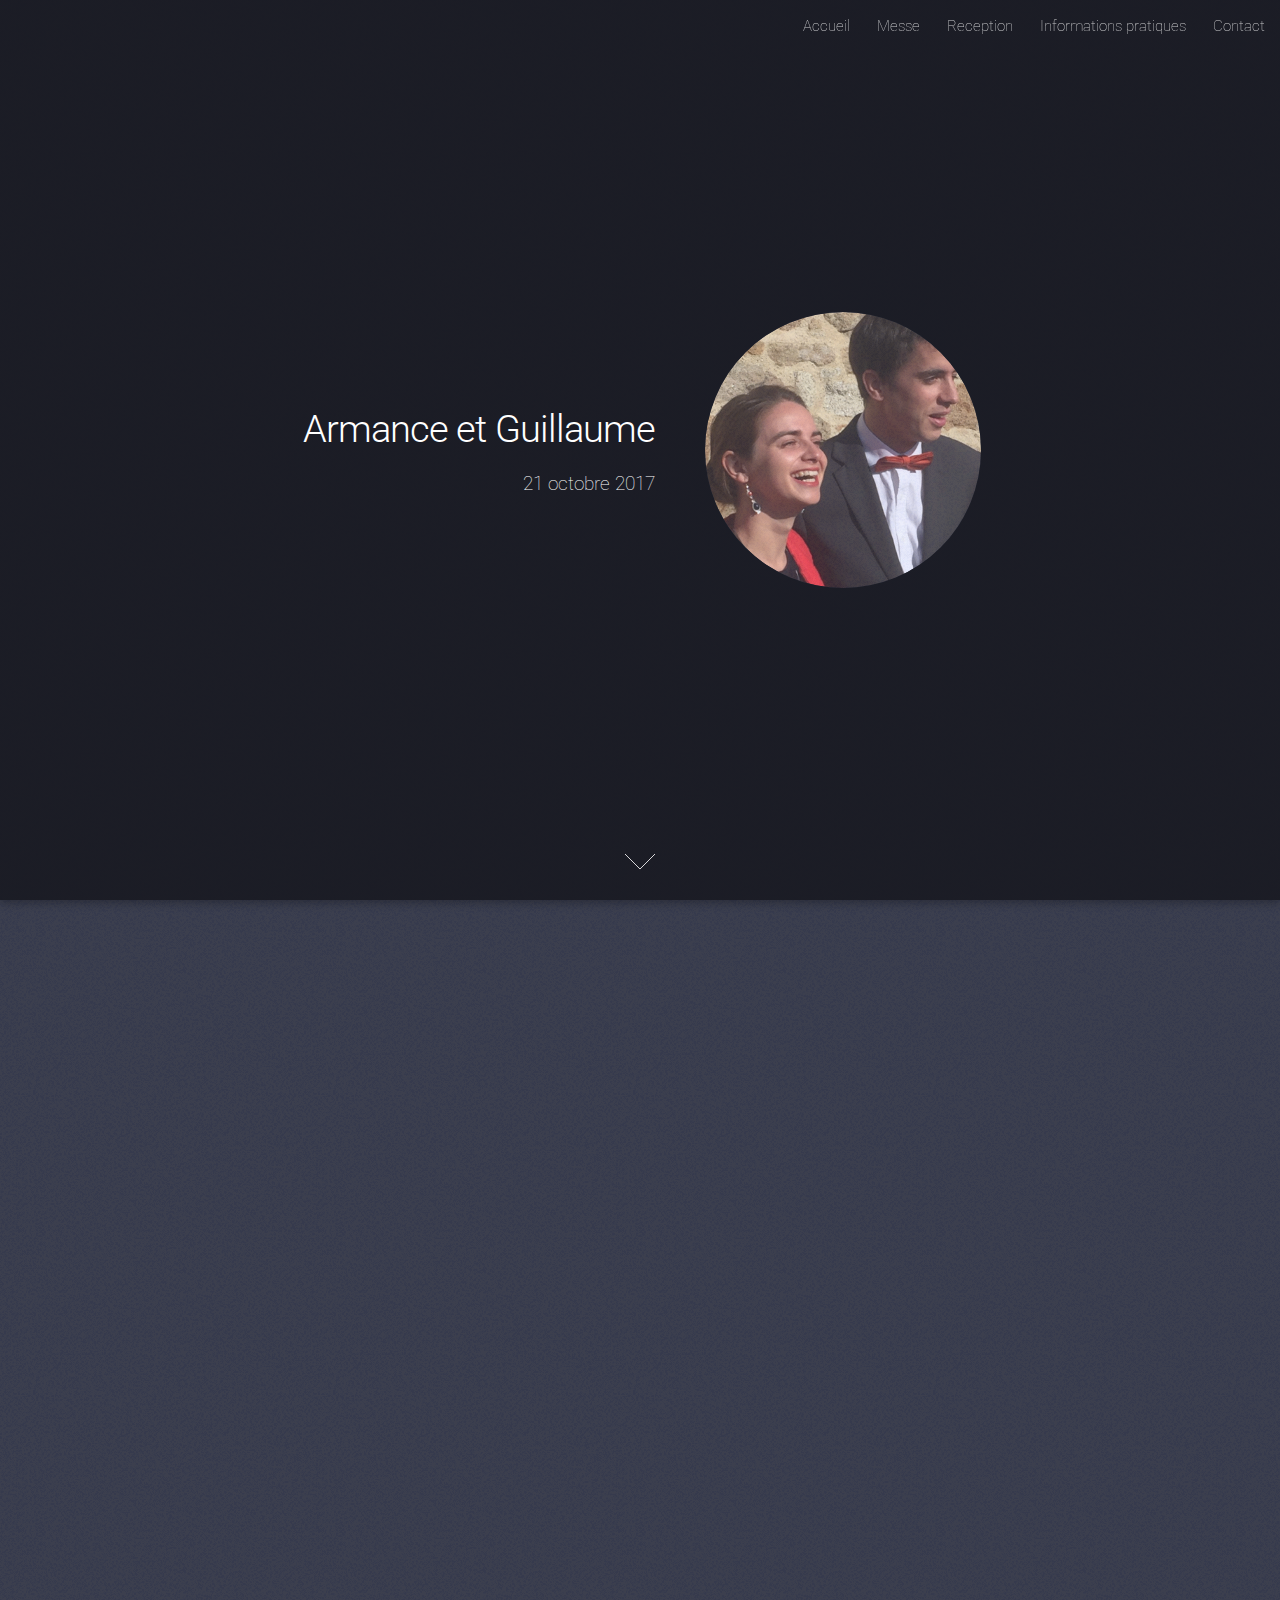
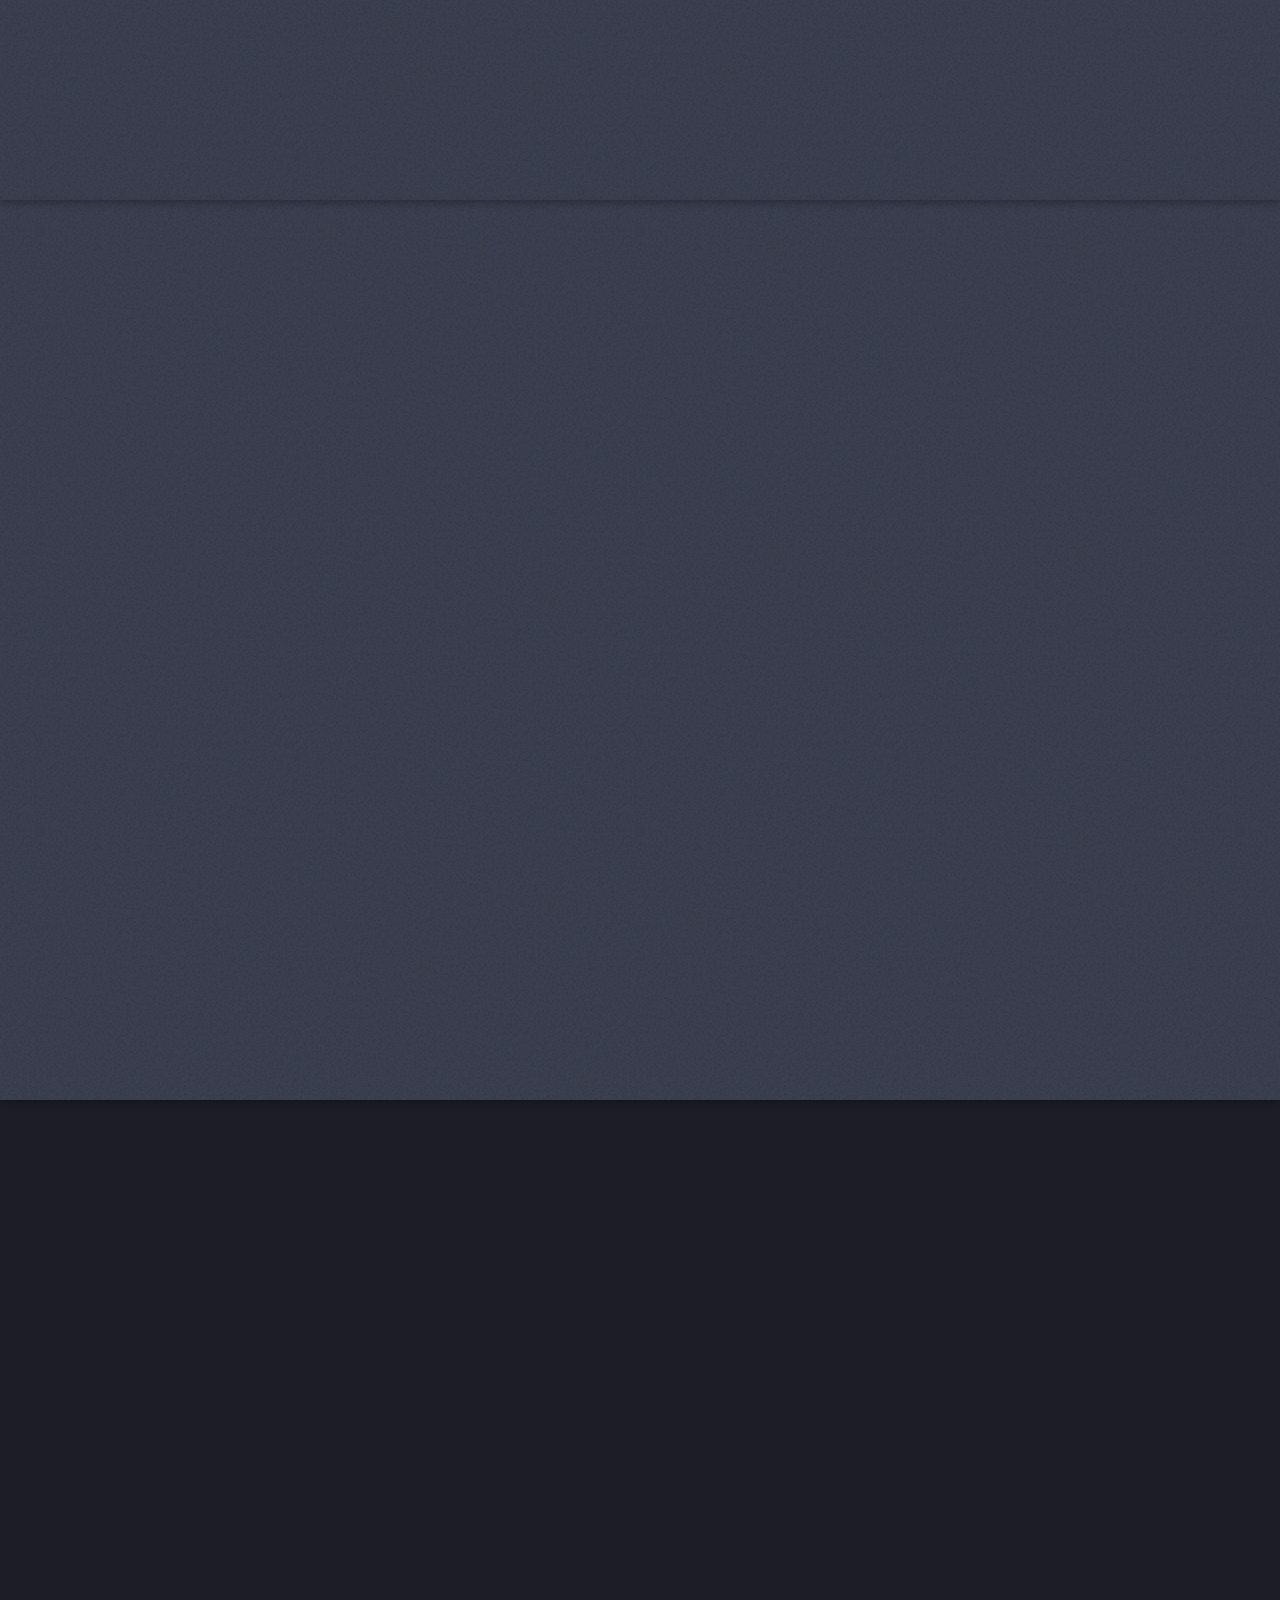
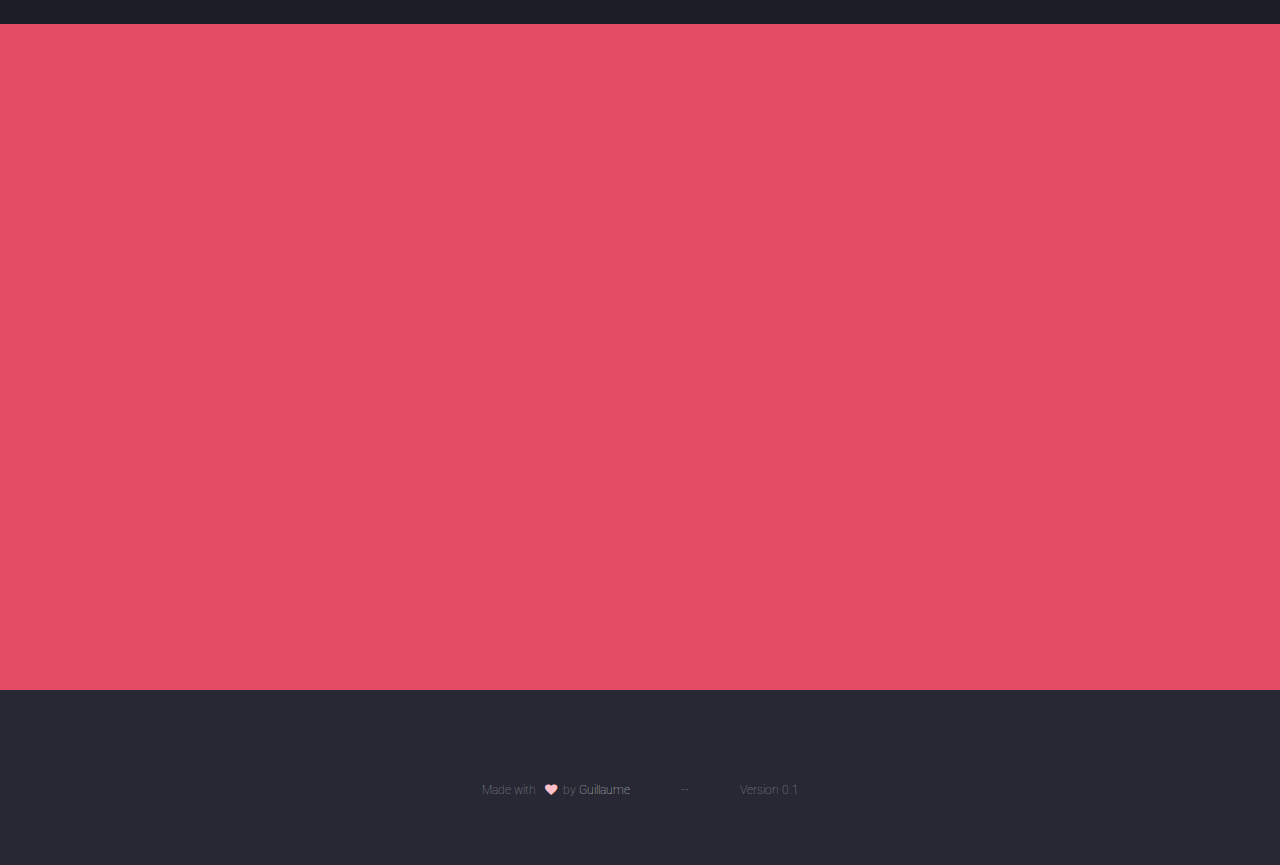
==== index.html @ 0164a717 "first real commit" ====
<!DOCTYPE HTML>
<html>
	<head>
		<title>Mariage Armance et Guillaume</title>
		<meta charset="utf-8" />
		<meta name="viewport" content=
		"width=device-width, initial-scale=1" />
		<!--[if lte IE 8]><script src="assets/js/ie/html5shiv.js"></script><![endif]-->
		<link rel="stylesheet" href="assets/css/main.css" />
		<!--[if lte IE 9]><link rel="stylesheet" href="assets/css/ie9.css" /><![endif]-->
		<!--[if lte IE 8]><link rel="stylesheet" href="assets/css/ie8.css" /><![endif]-->
	</head>
	<body class="landing">
		<div id="page-wrapper">

			<!-- Header -->
				<header id="header">
					<nav id="nav">
						<ul>
							<li><a href="#banner" class="scrolly">Accueil</a></li>
							<li><a href="#messe" class="scrolly">Messe</a></li>
							<li><a href="#reception" class="scrolly">Reception</a></li>
							<li><a href="#practice" class="scrolly">Informations pratiques</a></li>
							<li><a href="#contact" class="scrolly">Contact</a></li>
						</ul>
					</nav>
				</header>

				<section id="banner">
					<div class="content">
						<header>
							<h2>Armance et Guillaume</h2>
							<p>21 octobre 2017</p>
						</header>
						<span class="image"><img src="images/couple.jpg" alt="" /></span>
					</div>
					<a href="#messe" class="goto-next scrolly">Next</a>
				</section>

				<section id="messe" class="spotlight style1 bottom">
					<span class="image fit main"><img src="images/beaugency.jpg" alt="" /></span>
					<div class="content">
						<div class="container">
							<div class="row">
								<div class="3u 12u$(medium)">
									<header>
										<h2>la Messe</h2>
										<p>15h00</p>
										<p>abbatiale Notre Dame de Beaugency</p>
									</header>
								</div>
								<div class="5u 12u$(medium)">
									<iframe style="width: 100%;height: 350px;border: 1px solid black" src="https://www.google.com/maps/embed?pb=!1m18!1m12!1m3!1d2681.191637536767!2d1.63351788912608!3d47.77773193398422!2m3!1f0!2f0!3f0!3m2!1i1024!2i768!4f13.1!3m3!1m2!1s0x0%3A0xea9a9c4903ec8c55!2s%C3%89glise+Notre-Dame+de+Beaugency!5e0!3m2!1sfr!2sfr!4v1499284003923" frameborder="0" allowfullscreen></iframe>
								</div>
								<div class="4u$ 12u$(medium)">
									<p>Bla Bla Chorale</p>
									<p>Nous allons chanter...</p>
									<p>N'hésitez pas à vous signaler ici (mail ? fomulaire en bas ?)</p>
								</div>
							</div>
						</div>
					</div>
					<a href="#two" class="goto-next scrolly">Next</a>
				</section>

				<section id="reception" class="spotlight style2 right">
					<span class="image fit main"><img src="images/chaffin3.jpg" alt="" /></span>
					<div class="content">
						<header>
							<h2>Reception</h2>
							<p>17h30</p>
						</header>
						<p>La reception aura lieu au moulin de Chaffin.</p>
						<iframe style="width: 100%;height: 350px;border: 1px solid black" width="425" height="350" frameborder="0" scrolling="no" marginheight="0" marginwidth="0" src="http://www.openstreetmap.org/export/embed.html?bbox=1.640540957450867%2C47.73821220979016%2C1.649499535560608%2C47.74201095138736&amp;layer=mapnik"></iframe>
						<p style="font-style: italic;">Plans d'eau non protégés</p>
						<!-- <ul class="actions">
							<li><a href="#" class="button">Learn More</a></li>
						</ul> -->
					</div>
					<a href="#three" class="goto-next scrolly">Next</a>
				</section>

				<section id="practice" class="wrapper style1 special fade-up">
					<div class="container">
						<header class="major">
							<h2>Informations Pratique</h2>
						</header>
						<div class="box alt">
							<div class="row uniform">
								<section class="4u 6u(medium) 12u$(xsmall)">
									<span class="icon alt major fa-gift"></span>
									<h3>Liste</h3>
									<a style="box-shadow: none" href="http://www.millemercismariage.com/armanceetguillaume/mariage-de-armance-guinamard-et-guillaume-soulie.html" class="button">
										Faites nous plein de cadeaux
									</a>
								</section>
								<section class="4u 6u$(medium) 12u$(xsmall)">
									<span class="icon alt major fa-car"></span>
									<h3>Covoiturage</h3>
									<a style="box-shadow: none" href="https://www.blablacar.fr/trajets/paris/beaugency/#?fn=paris&fc=48.856614%7C2.352222&fcc=FR&fp=0&tn=beaugency&tc=47.778071%7C1.633523&tcc=FR&tp=0&db=21%2F10%2F2017&sort=trip_date&order=asc&limit=10&page=1" class="button">
										Bla Bla Car
									</a>
								</section>
								<section class="4u$ 6u(medium) 12u$(xsmall)">
									<span class="icon alt major fa-train"></span>
									<h3 href>Trains</h3>
									<p>gare SNCF : <a href="https://www.voyages-sncf.com/" class="button" style="box-shadow: none">Beaugency</a></p>
								</section>
							</div>
						</div>
					</div>
				</section>

				<section id="contact" class="wrapper style2 special fade">
					<div class="container">
						<header>
							<h2>Contact</h2>
							<p>Questions, hésitations, ... n'hésitez pas !</p>
						</header>
						<form class="container 50%" action="https://formspree.io/guillaume.soulie@gmail.com"  method="POST">
							<div class="row uniform 50%">
								<div class="8u 12u$(xsmall)">
									<input type="text" id="name" placeholder="Nom" name="name">
								</div>
							</div>
							<div class="row uniform 50%">
								<div class="12u 12u$(xsmall)">
									<input type="email" id="email" placeholder="Email" name="email">
								</div>
							</div>
							<div class="row uniform 50%">
								<div class="12u 12u$(xsmall)">
									<textarea id="message" rows="7" placeholder="Message" name="message"></textarea>
								</div>
							</div>
							<div class="row uniform 50%">
								<div class="8u 4u$(xsmall)"></div>
								<div class="4u 6u$(xsmall)">
									<input type="submit" id="btn-submit" class="fit special" value="Envoyer">
								</div>
							</div>
							<input type="hidden" name="_next" value="http://g-dj.fr/thanks.html" />
						</form>
					</div>
				</section>

			<!-- Footer -->
				<footer id="footer">
					<ul class="copyright">
						<span class="message">Made  with &nbsp;</span>
						<i class="fa fa-heart" style="color:pink"></i>
						<span class="message"> &nbsp;by <font style="color:lightgray">Guillaume</font></span>
						<span>
							&nbsp;&nbsp;&nbsp;&nbsp;&nbsp;&nbsp;&nbsp;&nbsp;&nbsp;&nbsp;&nbsp;&nbsp;&nbsp;&nbsp;&nbsp;
							--
							&nbsp;&nbsp;&nbsp;&nbsp;&nbsp;&nbsp;&nbsp;&nbsp;&nbsp;&nbsp;&nbsp;&nbsp;&nbsp;&nbsp;&nbsp;
						</span>
						<span>Version 0.1</span>
					</ul>
				</footer>

		</div>

		<!-- Scripts -->
			<script src="assets/js/jquery.min.js"></script>
			<script src="assets/js/jquery.scrolly.min.js"></script>
			<script src="assets/js/jquery.dropotron.min.js"></script>
			<script src="assets/js/jquery.scrollex.min.js"></script>
			<script src="assets/js/skel.min.js"></script>
			<script src="assets/js/util.js"></script>
			<!--[if lte IE 8]><script src="assets/js/ie/respond.min.js"></script><![endif]-->
			<script src="assets/js/main.js"></script>
			<script>
				var header = $('#header');
				$(window).on('scroll', function () {

					var scrollTop = $(this).scrollTop(),
					height = $( window ).height();
					calc = 1 - (height - scrollTop) / height;
					if (calc > '1') {
						calc = 1;
					} else if ( calc < '0' ) {
						calc = 0;
					}
					calc = parseInt(100 * calc * 0.8) / 100;
					color = 'rgba(0,0,0,' + calc + ')';
					header.css({ 'background-color': color });

				});
			</script>

	</body>
</html>
---- assets/css/main.css ----
@import url("font-awesome.min.css");
@import url("https://fonts.googleapis.com/css?family=Roboto:100,300,100italic,300italic");
/*
	Landed by HTML5 UP
	html5up.net | @ajlkn
	Free for personal and commercial use under the CCA 3.0 license (html5up.net/license)
*/
/* Reset */
html, body, div, span, applet, object, iframe, h1, h2, h3, h4, h5, h6, p, blockquote, pre, a, abbr, acronym, address, big, cite, code, del, dfn, em, img, ins, kbd, q, s, samp, small, strike, strong, sub, sup, tt, var, b, u, i, center, dl, dt, dd, ol, ul, li, fieldset, form, label, legend, table, caption, tbody, tfoot, thead, tr, th, td, article, aside, canvas, details, embed, figure, figcaption, footer, header, hgroup, menu, nav, output, ruby, section, summary, time, mark, audio, video {
  margin: 0;
  padding: 0;
  border: 0;
  font-size: 100%;
  font: inherit;
  vertical-align: baseline; }

article, aside, details, figcaption, figure, footer, header, hgroup, menu, nav, section {
  display: block; }

body {
  line-height: 1; }

ol, ul {
  list-style: none; }

blockquote, q {
  quotes: none; }

blockquote:before, blockquote:after, q:before, q:after {
  content: '';
  content: none; }

table {
  border-collapse: collapse;
  border-spacing: 0; }

body {
  -webkit-text-size-adjust: none; }

/* Box Model */
*, *:before, *:after {
  -moz-box-sizing: border-box;
  -webkit-box-sizing: border-box;
  box-sizing: border-box; }

/* Containers */
.container {
  margin-left: auto;
  margin-right: auto; }

.container.\31 25\25		{
  width: 100%;
  max-width: 87.5em;
  min-width: 70em; }

.container.\37 5\25			{
  width: 52.5em; }

.container.\35 0\25			{
  width: 35em; }

.container.\32 5\25			{
  width: 17.5em; }

.container {
  width: 70em; }

@media screen and (max-width: 1680px) {
  .container.\31 25\25		{
    width: 100%;
    max-width: 87.5em;
    min-width: 70em; }
  .container.\37 5\25			{
    width: 52.5em; }
  .container.\35 0\25			{
    width: 35em; }
  .container.\32 5\25			{
    width: 17.5em; }
  .container {
    width: 70em; } }

@media screen and (max-width: 1280px) {
  .container.\31 25\25		{
    width: 100%;
    max-width: 112.5%;
    min-width: 90%; }
  .container.\37 5\25			{
    width: 67.5%; }
  .container.\35 0\25			{
    width: 45%; }
  .container.\32 5\25			{
    width: 22.5%; }
  .container {
    width: 90%; } }

@media screen and (max-width: 980px) {
  .container.\31 25\25		{
    width: 100%;
    max-width: 125%;
    min-width: 100%; }
  .container.\37 5\25			{
    width: 75%; }
  .container.\35 0\25			{
    width: 50%; }
  .container.\32 5\25			{
    width: 25%; }
  .container {
    width: 100% !important; } }

@media screen and (max-width: 736px) {
  .container.\31 25\25		{
    width: 100%;
    max-width: 125%;
    min-width: 100%; }
  .container.\37 5\25			{
    width: 75%; }
  .container.\35 0\25			{
    width: 50%; }
  .container.\32 5\25			{
    width: 25%; }
  .container {
    width: 100% !important; } }

@media screen and (max-width: 480px) {
  .container.\31 25\25		{
    width: 100%;
    max-width: 125%;
    min-width: 100%; }
  .container.\37 5\25			{
    width: 75%; }
  .container.\35 0\25			{
    width: 50%; }
  .container.\32 5\25			{
    width: 25%; }
  .container {
    width: 100% !important; } }

/* Grid */
.row {
  border-bottom: solid 1px transparent;
  -moz-box-sizing: border-box;
  -webkit-box-sizing: border-box;
  box-sizing: border-box; }

.row > * {
  float: left;
  -moz-box-sizing: border-box;
  -webkit-box-sizing: border-box;
  box-sizing: border-box; }

.row:after, .row:before {
  content: '';
  display: block;
  clear: both;
  height: 0; }

.row.uniform > * > :first-child {
  margin-top: 0; }

.row.uniform > * > :last-child {
  margin-bottom: 0; }

.row.\30 \25 > * {
  padding: 0 0 0 0em; }

.row.\30 \25 {
  margin: 0 0 -1px 0em; }

.row.uniform.\30 \25 > * {
  padding: 0em 0 0 0em; }

.row.uniform.\30 \25 {
  margin: 0em 0 -1px 0em; }

.row > * {
  padding: 0 0 0 2.5em; }

.row {
  margin: 0 0 -1px -2.5em; }

.row.uniform > * {
  padding: 2.5em 0 0 2.5em; }

.row.uniform {
  margin: -2.5em 0 -1px -2.5em; }

.row.\32 00\25 > * {
  padding: 0 0 0 5em; }

.row.\32 00\25 {
  margin: 0 0 -1px -5em; }

.row.uniform.\32 00\25 > * {
  padding: 5em 0 0 5em; }

.row.uniform.\32 00\25 {
  margin: -5em 0 -1px -5em; }

.row.\31 50\25 > * {
  padding: 0 0 0 3.75em; }

.row.\31 50\25 {
  margin: 0 0 -1px -3.75em; }

.row.uniform.\31 50\25 > * {
  padding: 3.75em 0 0 3.75em; }

.row.uniform.\31 50\25 {
  margin: -3.75em 0 -1px -3.75em; }

.row.\35 0\25 > * {
  padding: 0 0 0 1.25em; }

.row.\35 0\25 {
  margin: 0 0 -1px -1.25em; }

.row.uniform.\35 0\25 > * {
  padding: 1.25em 0 0 1.25em; }

.row.uniform.\35 0\25 {
  margin: -1.25em 0 -1px -1.25em; }

.row.\32 5\25 > * {
  padding: 0 0 0 0.625em; }

.row.\32 5\25 {
  margin: 0 0 -1px -0.625em; }

.row.uniform.\32 5\25 > * {
  padding: 0.625em 0 0 0.625em; }

.row.uniform.\32 5\25 {
  margin: -0.625em 0 -1px -0.625em; }

.\31 2u, .\31 2u\24 {
  width: 100%;
  clear: none;
  margin-left: 0; }

.\31 1u, .\31 1u\24 {
  width: 91.6666666667%;
  clear: none;
  margin-left: 0; }

.\31 0u, .\31 0u\24 {
  width: 83.3333333333%;
  clear: none;
  margin-left: 0; }

.\39 u, .\39 u\24 {
  width: 75%;
  clear: none;
  margin-left: 0; }

.\38 u, .\38 u\24 {
  width: 66.6666666667%;
  clear: none;
  margin-left: 0; }

.\37 u, .\37 u\24 {
  width: 58.3333333333%;
  clear: none;
  margin-left: 0; }

.\36 u, .\36 u\24 {
  width: 50%;
  clear: none;
  margin-left: 0; }

.\35 u, .\35 u\24 {
  width: 41.6666666667%;
  clear: none;
  margin-left: 0; }

.\34 u, .\34 u\24 {
  width: 33.3333333333%;
  clear: none;
  margin-left: 0; }

.\33 u, .\33 u\24 {
  width: 25%;
  clear: none;
  margin-left: 0; }

.\32 u, .\32 u\24 {
  width: 16.6666666667%;
  clear: none;
  margin-left: 0; }

.\31 u, .\31 u\24 {
  width: 8.3333333333%;
  clear: none;
  margin-left: 0; }

.\31 2u\24 + *,
.\31 1u\24 + *,
.\31 0u\24 + *,
.\39 u\24 + *,
.\38 u\24 + *,
.\37 u\24 + *,
.\36 u\24 + *,
.\35 u\24 + *,
.\34 u\24 + *,
.\33 u\24 + *,
.\32 u\24 + *,
.\31 u\24 + * {
  clear: left; }

.\-11u {
  margin-left: 91.6666666667%; }

.\-10u {
  margin-left: 83.3333333333%; }

.\-9u {
  margin-left: 75%; }

.\-8u {
  margin-left: 66.6666666667%; }

.\-7u {
  margin-left: 58.3333333333%; }

.\-6u {
  margin-left: 50%; }

.\-5u {
  margin-left: 41.6666666667%; }

.\-4u {
  margin-left: 33.3333333333%; }

.\-3u {
  margin-left: 25%; }

.\-2u {
  margin-left: 16.6666666667%; }

.\-1u {
  margin-left: 8.3333333333%; }

@media screen and (max-width: 1680px) {
  .row > * {
    padding: 0 0 0 2.5em; }
  .row {
    margin: 0 0 -1px -2.5em; }
  .row.uniform > * {
    padding: 2.5em 0 0 2.5em; }
  .row.uniform {
    margin: -2.5em 0 -1px -2.5em; }
  .row.\32 00\25 > * {
    padding: 0 0 0 5em; }
  .row.\32 00\25 {
    margin: 0 0 -1px -5em; }
  .row.uniform.\32 00\25 > * {
    padding: 5em 0 0 5em; }
  .row.uniform.\32 00\25 {
    margin: -5em 0 -1px -5em; }
  .row.\31 50\25 > * {
    padding: 0 0 0 3.75em; }
  .row.\31 50\25 {
    margin: 0 0 -1px -3.75em; }
  .row.uniform.\31 50\25 > * {
    padding: 3.75em 0 0 3.75em; }
  .row.uniform.\31 50\25 {
    margin: -3.75em 0 -1px -3.75em; }
  .row.\35 0\25 > * {
    padding: 0 0 0 1.25em; }
  .row.\35 0\25 {
    margin: 0 0 -1px -1.25em; }
  .row.uniform.\35 0\25 > * {
    padding: 1.25em 0 0 1.25em; }
  .row.uniform.\35 0\25 {
    margin: -1.25em 0 -1px -1.25em; }
  .row.\32 5\25 > * {
    padding: 0 0 0 0.625em; }
  .row.\32 5\25 {
    margin: 0 0 -1px -0.625em; }
  .row.uniform.\32 5\25 > * {
    padding: 0.625em 0 0 0.625em; }
  .row.uniform.\32 5\25 {
    margin: -0.625em 0 -1px -0.625em; }
  .\31 2u\28xlarge\29, .\31 2u\24\28xlarge\29 {
    width: 100%;
    clear: none;
    margin-left: 0; }
  .\31 1u\28xlarge\29, .\31 1u\24\28xlarge\29 {
    width: 91.6666666667%;
    clear: none;
    margin-left: 0; }
  .\31 0u\28xlarge\29, .\31 0u\24\28xlarge\29 {
    width: 83.3333333333%;
    clear: none;
    margin-left: 0; }
  .\39 u\28xlarge\29, .\39 u\24\28xlarge\29 {
    width: 75%;
    clear: none;
    margin-left: 0; }
  .\38 u\28xlarge\29, .\38 u\24\28xlarge\29 {
    width: 66.6666666667%;
    clear: none;
    margin-left: 0; }
  .\37 u\28xlarge\29, .\37 u\24\28xlarge\29 {
    width: 58.3333333333%;
    clear: none;
    margin-left: 0; }
  .\36 u\28xlarge\29, .\36 u\24\28xlarge\29 {
    width: 50%;
    clear: none;
    margin-left: 0; }
  .\35 u\28xlarge\29, .\35 u\24\28xlarge\29 {
    width: 41.6666666667%;
    clear: none;
    margin-left: 0; }
  .\34 u\28xlarge\29, .\34 u\24\28xlarge\29 {
    width: 33.3333333333%;
    clear: none;
    margin-left: 0; }
  .\33 u\28xlarge\29, .\33 u\24\28xlarge\29 {
    width: 25%;
    clear: none;
    margin-left: 0; }
  .\32 u\28xlarge\29, .\32 u\24\28xlarge\29 {
    width: 16.6666666667%;
    clear: none;
    margin-left: 0; }
  .\31 u\28xlarge\29, .\31 u\24\28xlarge\29 {
    width: 8.3333333333%;
    clear: none;
    margin-left: 0; }
  .\31 2u\24\28xlarge\29 + *,
  .\31 1u\24\28xlarge\29 + *,
  .\31 0u\24\28xlarge\29 + *,
  .\39 u\24\28xlarge\29 + *,
  .\38 u\24\28xlarge\29 + *,
  .\37 u\24\28xlarge\29 + *,
  .\36 u\24\28xlarge\29 + *,
  .\35 u\24\28xlarge\29 + *,
  .\34 u\24\28xlarge\29 + *,
  .\33 u\24\28xlarge\29 + *,
  .\32 u\24\28xlarge\29 + *,
  .\31 u\24\28xlarge\29 + * {
    clear: left; }
  .\-11u\28xlarge\29 {
    margin-left: 91.6666666667%; }
  .\-10u\28xlarge\29 {
    margin-left: 83.3333333333%; }
  .\-9u\28xlarge\29 {
    margin-left: 75%; }
  .\-8u\28xlarge\29 {
    margin-left: 66.6666666667%; }
  .\-7u\28xlarge\29 {
    margin-left: 58.3333333333%; }
  .\-6u\28xlarge\29 {
    margin-left: 50%; }
  .\-5u\28xlarge\29 {
    margin-left: 41.6666666667%; }
  .\-4u\28xlarge\29 {
    margin-left: 33.3333333333%; }
  .\-3u\28xlarge\29 {
    margin-left: 25%; }
  .\-2u\28xlarge\29 {
    margin-left: 16.6666666667%; }
  .\-1u\28xlarge\29 {
    margin-left: 8.3333333333%; } }

@media screen and (max-width: 1280px) {
  .row > * {
    padding: 0 0 0 2.5em; }
  .row {
    margin: 0 0 -1px -2.5em; }
  .row.uniform > * {
    padding: 2.5em 0 0 2.5em; }
  .row.uniform {
    margin: -2.5em 0 -1px -2.5em; }
  .row.\32 00\25 > * {
    padding: 0 0 0 5em; }
  .row.\32 00\25 {
    margin: 0 0 -1px -5em; }
  .row.uniform.\32 00\25 > * {
    padding: 5em 0 0 5em; }
  .row.uniform.\32 00\25 {
    margin: -5em 0 -1px -5em; }
  .row.\31 50\25 > * {
    padding: 0 0 0 3.75em; }
  .row.\31 50\25 {
    margin: 0 0 -1px -3.75em; }
  .row.uniform.\31 50\25 > * {
    padding: 3.75em 0 0 3.75em; }
  .row.uniform.\31 50\25 {
    margin: -3.75em 0 -1px -3.75em; }
  .row.\35 0\25 > * {
    padding: 0 0 0 1.25em; }
  .row.\35 0\25 {
    margin: 0 0 -1px -1.25em; }
  .row.uniform.\35 0\25 > * {
    padding: 1.25em 0 0 1.25em; }
  .row.uniform.\35 0\25 {
    margin: -1.25em 0 -1px -1.25em; }
  .row.\32 5\25 > * {
    padding: 0 0 0 0.625em; }
  .row.\32 5\25 {
    margin: 0 0 -1px -0.625em; }
  .row.uniform.\32 5\25 > * {
    padding: 0.625em 0 0 0.625em; }
  .row.uniform.\32 5\25 {
    margin: -0.625em 0 -1px -0.625em; }
  .\31 2u\28large\29, .\31 2u\24\28large\29 {
    width: 100%;
    clear: none;
    margin-left: 0; }
  .\31 1u\28large\29, .\31 1u\24\28large\29 {
    width: 91.6666666667%;
    clear: none;
    margin-left: 0; }
  .\31 0u\28large\29, .\31 0u\24\28large\29 {
    width: 83.3333333333%;
    clear: none;
    margin-left: 0; }
  .\39 u\28large\29, .\39 u\24\28large\29 {
    width: 75%;
    clear: none;
    margin-left: 0; }
  .\38 u\28large\29, .\38 u\24\28large\29 {
    width: 66.6666666667%;
    clear: none;
    margin-left: 0; }
  .\37 u\28large\29, .\37 u\24\28large\29 {
    width: 58.3333333333%;
    clear: none;
    margin-left: 0; }
  .\36 u\28large\29, .\36 u\24\28large\29 {
    width: 50%;
    clear: none;
    margin-left: 0; }
  .\35 u\28large\29, .\35 u\24\28large\29 {
    width: 41.6666666667%;
    clear: none;
    margin-left: 0; }
  .\34 u\28large\29, .\34 u\24\28large\29 {
    width: 33.3333333333%;
    clear: none;
    margin-left: 0; }
  .\33 u\28large\29, .\33 u\24\28large\29 {
    width: 25%;
    clear: none;
    margin-left: 0; }
  .\32 u\28large\29, .\32 u\24\28large\29 {
    width: 16.6666666667%;
    clear: none;
    margin-left: 0; }
  .\31 u\28large\29, .\31 u\24\28large\29 {
    width: 8.3333333333%;
    clear: none;
    margin-left: 0; }
  .\31 2u\24\28large\29 + *,
  .\31 1u\24\28large\29 + *,
  .\31 0u\24\28large\29 + *,
  .\39 u\24\28large\29 + *,
  .\38 u\24\28large\29 + *,
  .\37 u\24\28large\29 + *,
  .\36 u\24\28large\29 + *,
  .\35 u\24\28large\29 + *,
  .\34 u\24\28large\29 + *,
  .\33 u\24\28large\29 + *,
  .\32 u\24\28large\29 + *,
  .\31 u\24\28large\29 + * {
    clear: left; }
  .\-11u\28large\29 {
    margin-left: 91.6666666667%; }
  .\-10u\28large\29 {
    margin-left: 83.3333333333%; }
  .\-9u\28large\29 {
    margin-left: 75%; }
  .\-8u\28large\29 {
    margin-left: 66.6666666667%; }
  .\-7u\28large\29 {
    margin-left: 58.3333333333%; }
  .\-6u\28large\29 {
    margin-left: 50%; }
  .\-5u\28large\29 {
    margin-left: 41.6666666667%; }
  .\-4u\28large\29 {
    margin-left: 33.3333333333%; }
  .\-3u\28large\29 {
    margin-left: 25%; }
  .\-2u\28large\29 {
    margin-left: 16.6666666667%; }
  .\-1u\28large\29 {
    margin-left: 8.3333333333%; } }

@media screen and (max-width: 980px) {
  .row > * {
    padding: 0 0 0 2.5em; }
  .row {
    margin: 0 0 -1px -2.5em; }
  .row.uniform > * {
    padding: 2.5em 0 0 2.5em; }
  .row.uniform {
    margin: -2.5em 0 -1px -2.5em; }
  .row.\32 00\25 > * {
    padding: 0 0 0 5em; }
  .row.\32 00\25 {
    margin: 0 0 -1px -5em; }
  .row.uniform.\32 00\25 > * {
    padding: 5em 0 0 5em; }
  .row.uniform.\32 00\25 {
    margin: -5em 0 -1px -5em; }
  .row.\31 50\25 > * {
    padding: 0 0 0 3.75em; }
  .row.\31 50\25 {
    margin: 0 0 -1px -3.75em; }
  .row.uniform.\31 50\25 > * {
    padding: 3.75em 0 0 3.75em; }
  .row.uniform.\31 50\25 {
    margin: -3.75em 0 -1px -3.75em; }
  .row.\35 0\25 > * {
    padding: 0 0 0 1.25em; }
  .row.\35 0\25 {
    margin: 0 0 -1px -1.25em; }
  .row.uniform.\35 0\25 > * {
    padding: 1.25em 0 0 1.25em; }
  .row.uniform.\35 0\25 {
    margin: -1.25em 0 -1px -1.25em; }
  .row.\32 5\25 > * {
    padding: 0 0 0 0.625em; }
  .row.\32 5\25 {
    margin: 0 0 -1px -0.625em; }
  .row.uniform.\32 5\25 > * {
    padding: 0.625em 0 0 0.625em; }
  .row.uniform.\32 5\25 {
    margin: -0.625em 0 -1px -0.625em; }
  .\31 2u\28medium\29, .\31 2u\24\28medium\29 {
    width: 100%;
    clear: none;
    margin-left: 0; }
  .\31 1u\28medium\29, .\31 1u\24\28medium\29 {
    width: 91.6666666667%;
    clear: none;
    margin-left: 0; }
  .\31 0u\28medium\29, .\31 0u\24\28medium\29 {
    width: 83.3333333333%;
    clear: none;
    margin-left: 0; }
  .\39 u\28medium\29, .\39 u\24\28medium\29 {
    width: 75%;
    clear: none;
    margin-left: 0; }
  .\38 u\28medium\29, .\38 u\24\28medium\29 {
    width: 66.6666666667%;
    clear: none;
    margin-left: 0; }
  .\37 u\28medium\29, .\37 u\24\28medium\29 {
    width: 58.3333333333%;
    clear: none;
    margin-left: 0; }
  .\36 u\28medium\29, .\36 u\24\28medium\29 {
    width: 50%;
    clear: none;
    margin-left: 0; }
  .\35 u\28medium\29, .\35 u\24\28medium\29 {
    width: 41.6666666667%;
    clear: none;
    margin-left: 0; }
  .\34 u\28medium\29, .\34 u\24\28medium\29 {
    width: 33.3333333333%;
    clear: none;
    margin-left: 0; }
  .\33 u\28medium\29, .\33 u\24\28medium\29 {
    width: 25%;
    clear: none;
    margin-left: 0; }
  .\32 u\28medium\29, .\32 u\24\28medium\29 {
    width: 16.6666666667%;
    clear: none;
    margin-left: 0; }
  .\31 u\28medium\29, .\31 u\24\28medium\29 {
    width: 8.3333333333%;
    clear: none;
    margin-left: 0; }
  .\31 2u\24\28medium\29 + *,
  .\31 1u\24\28medium\29 + *,
  .\31 0u\24\28medium\29 + *,
  .\39 u\24\28medium\29 + *,
  .\38 u\24\28medium\29 + *,
  .\37 u\24\28medium\29 + *,
  .\36 u\24\28medium\29 + *,
  .\35 u\24\28medium\29 + *,
  .\34 u\24\28medium\29 + *,
  .\33 u\24\28medium\29 + *,
  .\32 u\24\28medium\29 + *,
  .\31 u\24\28medium\29 + * {
    clear: left; }
  .\-11u\28medium\29 {
    margin-left: 91.6666666667%; }
  .\-10u\28medium\29 {
    margin-left: 83.3333333333%; }
  .\-9u\28medium\29 {
    margin-left: 75%; }
  .\-8u\28medium\29 {
    margin-left: 66.6666666667%; }
  .\-7u\28medium\29 {
    margin-left: 58.3333333333%; }
  .\-6u\28medium\29 {
    margin-left: 50%; }
  .\-5u\28medium\29 {
    margin-left: 41.6666666667%; }
  .\-4u\28medium\29 {
    margin-left: 33.3333333333%; }
  .\-3u\28medium\29 {
    margin-left: 25%; }
  .\-2u\28medium\29 {
    margin-left: 16.6666666667%; }
  .\-1u\28medium\29 {
    margin-left: 8.3333333333%; } }

@media screen and (max-width: 736px) {
  .row > * {
    padding: 0 0 0 2.5em; }
  .row {
    margin: 0 0 -1px -2.5em; }
  .row.uniform > * {
    padding: 2.5em 0 0 2.5em; }
  .row.uniform {
    margin: -2.5em 0 -1px -2.5em; }
  .row.\32 00\25 > * {
    padding: 0 0 0 5em; }
  .row.\32 00\25 {
    margin: 0 0 -1px -5em; }
  .row.uniform.\32 00\25 > * {
    padding: 5em 0 0 5em; }
  .row.uniform.\32 00\25 {
    margin: -5em 0 -1px -5em; }
  .row.\31 50\25 > * {
    padding: 0 0 0 3.75em; }
  .row.\31 50\25 {
    margin: 0 0 -1px -3.75em; }
  .row.uniform.\31 50\25 > * {
    padding: 3.75em 0 0 3.75em; }
  .row.uniform.\31 50\25 {
    margin: -3.75em 0 -1px -3.75em; }
  .row.\35 0\25 > * {
    padding: 0 0 0 1.25em; }
  .row.\35 0\25 {
    margin: 0 0 -1px -1.25em; }
  .row.uniform.\35 0\25 > * {
    padding: 1.25em 0 0 1.25em; }
  .row.uniform.\35 0\25 {
    margin: -1.25em 0 -1px -1.25em; }
  .row.\32 5\25 > * {
    padding: 0 0 0 0.625em; }
  .row.\32 5\25 {
    margin: 0 0 -1px -0.625em; }
  .row.uniform.\32 5\25 > * {
    padding: 0.625em 0 0 0.625em; }
  .row.uniform.\32 5\25 {
    margin: -0.625em 0 -1px -0.625em; }
  .\31 2u\28small\29, .\31 2u\24\28small\29 {
    width: 100%;
    clear: none;
    margin-left: 0; }
  .\31 1u\28small\29, .\31 1u\24\28small\29 {
    width: 91.6666666667%;
    clear: none;
    margin-left: 0; }
  .\31 0u\28small\29, .\31 0u\24\28small\29 {
    width: 83.3333333333%;
    clear: none;
    margin-left: 0; }
  .\39 u\28small\29, .\39 u\24\28small\29 {
    width: 75%;
    clear: none;
    margin-left: 0; }
  .\38 u\28small\29, .\38 u\24\28small\29 {
    width: 66.6666666667%;
    clear: none;
    margin-left: 0; }
  .\37 u\28small\29, .\37 u\24\28small\29 {
    width: 58.3333333333%;
    clear: none;
    margin-left: 0; }
  .\36 u\28small\29, .\36 u\24\28small\29 {
    width: 50%;
    clear: none;
    margin-left: 0; }
  .\35 u\28small\29, .\35 u\24\28small\29 {
    width: 41.6666666667%;
    clear: none;
    margin-left: 0; }
  .\34 u\28small\29, .\34 u\24\28small\29 {
    width: 33.3333333333%;
    clear: none;
    margin-left: 0; }
  .\33 u\28small\29, .\33 u\24\28small\29 {
    width: 25%;
    clear: none;
    margin-left: 0; }
  .\32 u\28small\29, .\32 u\24\28small\29 {
    width: 16.6666666667%;
    clear: none;
    margin-left: 0; }
  .\31 u\28small\29, .\31 u\24\28small\29 {
    width: 8.3333333333%;
    clear: none;
    margin-left: 0; }
  .\31 2u\24\28small\29 + *,
  .\31 1u\24\28small\29 + *,
  .\31 0u\24\28small\29 + *,
  .\39 u\24\28small\29 + *,
  .\38 u\24\28small\29 + *,
  .\37 u\24\28small\29 + *,
  .\36 u\24\28small\29 + *,
  .\35 u\24\28small\29 + *,
  .\34 u\24\28small\29 + *,
  .\33 u\24\28small\29 + *,
  .\32 u\24\28small\29 + *,
  .\31 u\24\28small\29 + * {
    clear: left; }
  .\-11u\28small\29 {
    margin-left: 91.6666666667%; }
  .\-10u\28small\29 {
    margin-left: 83.3333333333%; }
  .\-9u\28small\29 {
    margin-left: 75%; }
  .\-8u\28small\29 {
    margin-left: 66.6666666667%; }
  .\-7u\28small\29 {
    margin-left: 58.3333333333%; }
  .\-6u\28small\29 {
    margin-left: 50%; }
  .\-5u\28small\29 {
    margin-left: 41.6666666667%; }
  .\-4u\28small\29 {
    margin-left: 33.3333333333%; }
  .\-3u\28small\29 {
    margin-left: 25%; }
  .\-2u\28small\29 {
    margin-left: 16.6666666667%; }
  .\-1u\28small\29 {
    margin-left: 8.3333333333%; } }

@media screen and (max-width: 480px) {
  .row > * {
    padding: 0 0 0 2.5em; }
  .row {
    margin: 0 0 -1px -2.5em; }
  .row.uniform > * {
    padding: 2.5em 0 0 2.5em; }
  .row.uniform {
    margin: -2.5em 0 -1px -2.5em; }
  .row.\32 00\25 > * {
    padding: 0 0 0 5em; }
  .row.\32 00\25 {
    margin: 0 0 -1px -5em; }
  .row.uniform.\32 00\25 > * {
    padding: 5em 0 0 5em; }
  .row.uniform.\32 00\25 {
    margin: -5em 0 -1px -5em; }
  .row.\31 50\25 > * {
    padding: 0 0 0 3.75em; }
  .row.\31 50\25 {
    margin: 0 0 -1px -3.75em; }
  .row.uniform.\31 50\25 > * {
    padding: 3.75em 0 0 3.75em; }
  .row.uniform.\31 50\25 {
    margin: -3.75em 0 -1px -3.75em; }
  .row.\35 0\25 > * {
    padding: 0 0 0 1.25em; }
  .row.\35 0\25 {
    margin: 0 0 -1px -1.25em; }
  .row.uniform.\35 0\25 > * {
    padding: 1.25em 0 0 1.25em; }
  .row.uniform.\35 0\25 {
    margin: -1.25em 0 -1px -1.25em; }
  .row.\32 5\25 > * {
    padding: 0 0 0 0.625em; }
  .row.\32 5\25 {
    margin: 0 0 -1px -0.625em; }
  .row.uniform.\32 5\25 > * {
    padding: 0.625em 0 0 0.625em; }
  .row.uniform.\32 5\25 {
    margin: -0.625em 0 -1px -0.625em; }
  .\31 2u\28xsmall\29, .\31 2u\24\28xsmall\29 {
    width: 100%;
    clear: none;
    margin-left: 0; }
  .\31 1u\28xsmall\29, .\31 1u\24\28xsmall\29 {
    width: 91.6666666667%;
    clear: none;
    margin-left: 0; }
  .\31 0u\28xsmall\29, .\31 0u\24\28xsmall\29 {
    width: 83.3333333333%;
    clear: none;
    margin-left: 0; }
  .\39 u\28xsmall\29, .\39 u\24\28xsmall\29 {
    width: 75%;
    clear: none;
    margin-left: 0; }
  .\38 u\28xsmall\29, .\38 u\24\28xsmall\29 {
    width: 66.6666666667%;
    clear: none;
    margin-left: 0; }
  .\37 u\28xsmall\29, .\37 u\24\28xsmall\29 {
    width: 58.3333333333%;
    clear: none;
    margin-left: 0; }
  .\36 u\28xsmall\29, .\36 u\24\28xsmall\29 {
    width: 50%;
    clear: none;
    margin-left: 0; }
  .\35 u\28xsmall\29, .\35 u\24\28xsmall\29 {
    width: 41.6666666667%;
    clear: none;
    margin-left: 0; }
  .\34 u\28xsmall\29, .\34 u\24\28xsmall\29 {
    width: 33.3333333333%;
    clear: none;
    margin-left: 0; }
  .\33 u\28xsmall\29, .\33 u\24\28xsmall\29 {
    width: 25%;
    clear: none;
    margin-left: 0; }
  .\32 u\28xsmall\29, .\32 u\24\28xsmall\29 {
    width: 16.6666666667%;
    clear: none;
    margin-left: 0; }
  .\31 u\28xsmall\29, .\31 u\24\28xsmall\29 {
    width: 8.3333333333%;
    clear: none;
    margin-left: 0; }
  .\31 2u\24\28xsmall\29 + *,
  .\31 1u\24\28xsmall\29 + *,
  .\31 0u\24\28xsmall\29 + *,
  .\39 u\24\28xsmall\29 + *,
  .\38 u\24\28xsmall\29 + *,
  .\37 u\24\28xsmall\29 + *,
  .\36 u\24\28xsmall\29 + *,
  .\35 u\24\28xsmall\29 + *,
  .\34 u\24\28xsmall\29 + *,
  .\33 u\24\28xsmall\29 + *,
  .\32 u\24\28xsmall\29 + *,
  .\31 u\24\28xsmall\29 + * {
    clear: left; }
  .\-11u\28xsmall\29 {
    margin-left: 91.6666666667%; }
  .\-10u\28xsmall\29 {
    margin-left: 83.3333333333%; }
  .\-9u\28xsmall\29 {
    margin-left: 75%; }
  .\-8u\28xsmall\29 {
    margin-left: 66.6666666667%; }
  .\-7u\28xsmall\29 {
    margin-left: 58.3333333333%; }
  .\-6u\28xsmall\29 {
    margin-left: 50%; }
  .\-5u\28xsmall\29 {
    margin-left: 41.6666666667%; }
  .\-4u\28xsmall\29 {
    margin-left: 33.3333333333%; }
  .\-3u\28xsmall\29 {
    margin-left: 25%; }
  .\-2u\28xsmall\29 {
    margin-left: 16.6666666667%; }
  .\-1u\28xsmall\29 {
    margin-left: 8.3333333333%; } }

/* Basic */
html, body {
  background: #1c1d26; }

body.is-loading *, body.is-loading *:before, body.is-loading *:after {
  -moz-animation: none !important;
  -webkit-animation: none !important;
  -ms-animation: none !important;
  animation: none !important;
  -moz-transition: none !important;
  -webkit-transition: none !important;
  -ms-transition: none !important;
  transition: none !important; }

body, input, select, textarea {
  color: rgba(255, 255, 255, 0.75);
  font-family: "Roboto", Helvetica, sans-serif;
  font-size: 15pt;
  font-weight: 100;
  line-height: 1.75em; }

a {
  -moz-transition: border-color 0.2s ease-in-out, color 0.2s ease-in-out;
  -webkit-transition: border-color 0.2s ease-in-out, color 0.2s ease-in-out;
  -ms-transition: border-color 0.2s ease-in-out, color 0.2s ease-in-out;
  transition: border-color 0.2s ease-in-out, color 0.2s ease-in-out;
  border-bottom: dotted 1px;
  color: #e44c65;
  text-decoration: none; }
  a:hover {
    color: #e44c65 !important;
    border-bottom-color: transparent; }

strong, b {
  color: #ffffff;
  font-weight: 300; }

em, i {
  font-style: italic; }

p {
  margin: 0 0 2em 0; }

h1, h2, h3, h4, h5, h6 {
  color: #ffffff;
  font-weight: 300;
  line-height: 1em;
  margin: 0 0 1em 0; }
  h1 a, h2 a, h3 a, h4 a, h5 a, h6 a {
    color: inherit;
    border: 0; }

h2 {
  font-size: 2em;
  line-height: 1.5em;
  letter-spacing: -0.025em; }

h3 {
  font-size: 1.35em;
  line-height: 1.5em; }

h4 {
  font-size: 1.1em;
  line-height: 1.5em; }

h5 {
  font-size: 0.9em;
  line-height: 1.5em; }

h6 {
  font-size: 0.7em;
  line-height: 1.5em; }

sub {
  font-size: 0.8em;
  position: relative;
  top: 0.5em; }

sup {
  font-size: 0.8em;
  position: relative;
  top: -0.5em; }

hr {
  border: 0;
  border-bottom: solid 1px rgba(255, 255, 255, 0.3);
  margin: 3em 0; }
  hr.major {
    margin: 4em 0; }

blockquote {
  border-left: solid 4px rgba(255, 255, 255, 0.3);
  font-style: italic;
  margin: 0 0 2em 0;
  padding: 0.5em 0 0.5em 2em; }

code {
  background: rgba(255, 255, 255, 0.075);
  border-radius: 4px;
  font-family: "Courier New", monospace;
  font-size: 0.9em;
  margin: 0 0.25em;
  padding: 0.25em 0.65em; }

pre {
  -webkit-overflow-scrolling: touch;
  font-family: "Courier New", monospace;
  font-size: 0.9em;
  margin: 0 0 2em 0; }
  pre code {
    display: block;
    line-height: 1.75em;
    padding: 1em 1.5em;
    overflow-x: auto; }

.align-left {
  text-align: left; }

.align-center {
  text-align: center; }

.align-right {
  text-align: right; }

/* Loader */
@-moz-keyframes spinner-show {
  0% {
    opacity: 0; }
  100% {
    opacity: 1; } }

@-webkit-keyframes spinner-show {
  0% {
    opacity: 0; }
  100% {
    opacity: 1; } }

@-ms-keyframes spinner-show {
  0% {
    opacity: 0; }
  100% {
    opacity: 1; } }

@keyframes spinner-show {
  0% {
    opacity: 0; }
  100% {
    opacity: 1; } }

@-moz-keyframes spinner-hide {
  0% {
    color: rgba(255, 255, 255, 0.15);
    z-index: 100001;
    -moz-transform: scale(1) rotate(0deg);
    -webkit-transform: scale(1) rotate(0deg);
    -ms-transform: scale(1) rotate(0deg);
    transform: scale(1) rotate(0deg); }
  99% {
    color: #1c1d26;
    z-index: 100001;
    -moz-transform: scale(0.5) rotate(360deg);
    -webkit-transform: scale(0.5) rotate(360deg);
    -ms-transform: scale(0.5) rotate(360deg);
    transform: scale(0.5) rotate(360deg); }
  100% {
    color: #1c1d26;
    z-index: -1;
    -moz-transform: scale(0.5) rotate(360deg);
    -webkit-transform: scale(0.5) rotate(360deg);
    -ms-transform: scale(0.5) rotate(360deg);
    transform: scale(0.5) rotate(360deg); } }

@-webkit-keyframes spinner-hide {
  0% {
    color: rgba(255, 255, 255, 0.15);
    z-index: 100001;
    -moz-transform: scale(1) rotate(0deg);
    -webkit-transform: scale(1) rotate(0deg);
    -ms-transform: scale(1) rotate(0deg);
    transform: scale(1) rotate(0deg); }
  99% {
    color: #1c1d26;
    z-index: 100001;
    -moz-transform: scale(0.5) rotate(360deg);
    -webkit-transform: scale(0.5) rotate(360deg);
    -ms-transform: scale(0.5) rotate(360deg);
    transform: scale(0.5) rotate(360deg); }
  100% {
    color: #1c1d26;
    z-index: -1;
    -moz-transform: scale(0.5) rotate(360deg);
    -webkit-transform: scale(0.5) rotate(360deg);
    -ms-transform: scale(0.5) rotate(360deg);
    transform: scale(0.5) rotate(360deg); } }

@-ms-keyframes spinner-hide {
  0% {
    color: rgba(255, 255, 255, 0.15);
    z-index: 100001;
    -moz-transform: scale(1) rotate(0deg);
    -webkit-transform: scale(1) rotate(0deg);
    -ms-transform: scale(1) rotate(0deg);
    transform: scale(1) rotate(0deg); }
  99% {
    color: #1c1d26;
    z-index: 100001;
    -moz-transform: scale(0.5) rotate(360deg);
    -webkit-transform: scale(0.5) rotate(360deg);
    -ms-transform: scale(0.5) rotate(360deg);
    transform: scale(0.5) rotate(360deg); }
  100% {
    color: #1c1d26;
    z-index: -1;
    -moz-transform: scale(0.5) rotate(360deg);
    -webkit-transform: scale(0.5) rotate(360deg);
    -ms-transform: scale(0.5) rotate(360deg);
    transform: scale(0.5) rotate(360deg); } }

@keyframes spinner-hide {
  0% {
    color: rgba(255, 255, 255, 0.15);
    z-index: 100001;
    -moz-transform: scale(1) rotate(0deg);
    -webkit-transform: scale(1) rotate(0deg);
    -ms-transform: scale(1) rotate(0deg);
    transform: scale(1) rotate(0deg); }
  99% {
    color: #1c1d26;
    z-index: 100001;
    -moz-transform: scale(0.5) rotate(360deg);
    -webkit-transform: scale(0.5) rotate(360deg);
    -ms-transform: scale(0.5) rotate(360deg);
    transform: scale(0.5) rotate(360deg); }
  100% {
    color: #1c1d26;
    z-index: -1;
    -moz-transform: scale(0.5) rotate(360deg);
    -webkit-transform: scale(0.5) rotate(360deg);
    -ms-transform: scale(0.5) rotate(360deg);
    transform: scale(0.5) rotate(360deg); } }

@-moz-keyframes spinner-rotate {
  0% {
    -moz-transform: scale(1) rotate(0deg);
    -webkit-transform: scale(1) rotate(0deg);
    -ms-transform: scale(1) rotate(0deg);
    transform: scale(1) rotate(0deg); }
  100% {
    -moz-transform: scale(1) rotate(360deg);
    -webkit-transform: scale(1) rotate(360deg);
    -ms-transform: scale(1) rotate(360deg);
    transform: scale(1) rotate(360deg); } }

@-webkit-keyframes spinner-rotate {
  0% {
    -moz-transform: scale(1) rotate(0deg);
    -webkit-transform: scale(1) rotate(0deg);
    -ms-transform: scale(1) rotate(0deg);
    transform: scale(1) rotate(0deg); }
  100% {
    -moz-transform: scale(1) rotate(360deg);
    -webkit-transform: scale(1) rotate(360deg);
    -ms-transform: scale(1) rotate(360deg);
    transform: scale(1) rotate(360deg); } }

@-ms-keyframes spinner-rotate {
  0% {
    -moz-transform: scale(1) rotate(0deg);
    -webkit-transform: scale(1) rotate(0deg);
    -ms-transform: scale(1) rotate(0deg);
    transform: scale(1) rotate(0deg); }
  100% {
    -moz-transform: scale(1) rotate(360deg);
    -webkit-transform: scale(1) rotate(360deg);
    -ms-transform: scale(1) rotate(360deg);
    transform: scale(1) rotate(360deg); } }

@keyframes spinner-rotate {
  0% {
    -moz-transform: scale(1) rotate(0deg);
    -webkit-transform: scale(1) rotate(0deg);
    -ms-transform: scale(1) rotate(0deg);
    transform: scale(1) rotate(0deg); }
  100% {
    -moz-transform: scale(1) rotate(360deg);
    -webkit-transform: scale(1) rotate(360deg);
    -ms-transform: scale(1) rotate(360deg);
    transform: scale(1) rotate(360deg); } }

@-moz-keyframes overlay-hide {
  0% {
    opacity: 1;
    z-index: 100000; }
  15% {
    opacity: 1;
    z-index: 100000; }
  99% {
    opacity: 0;
    z-index: 100000; }
  100% {
    opacity: 0;
    z-index: -1; } }

@-webkit-keyframes overlay-hide {
  0% {
    opacity: 1;
    z-index: 100000; }
  15% {
    opacity: 1;
    z-index: 100000; }
  99% {
    opacity: 0;
    z-index: 100000; }
  100% {
    opacity: 0;
    z-index: -1; } }

@-ms-keyframes overlay-hide {
  0% {
    opacity: 1;
    z-index: 100000; }
  15% {
    opacity: 1;
    z-index: 100000; }
  99% {
    opacity: 0;
    z-index: 100000; }
  100% {
    opacity: 0;
    z-index: -1; } }

@keyframes overlay-hide {
  0% {
    opacity: 1;
    z-index: 100000; }
  15% {
    opacity: 1;
    z-index: 100000; }
  99% {
    opacity: 0;
    z-index: 100000; }
  100% {
    opacity: 0;
    z-index: -1; } }

body.landing {
  text-decoration: none; }
  body.landing:before {
    -moz-osx-font-smoothing: grayscale;
    -webkit-font-smoothing: antialiased;
    font-family: FontAwesome;
    font-style: normal;
    font-weight: normal;
    text-transform: none !important; }
  body.landing:before {
    -moz-animation: spinner-show 1.5s 1 0.25s ease forwards, spinner-hide 0.25s ease-in-out forwards !important;
    -webkit-animation: spinner-show 1.5s 1 0.25s ease forwards, spinner-hide 0.25s ease-in-out forwards !important;
    -ms-animation: spinner-show 1.5s 1 0.25s ease forwards, spinner-hide 0.25s ease-in-out forwards !important;
    animation: spinner-show 1.5s 1 0.25s ease forwards, spinner-hide 0.25s ease-in-out forwards !important;
    -moz-transform-origin: 50% 50%;
    -webkit-transform-origin: 50% 50%;
    -ms-transform-origin: 50% 50%;
    transform-origin: 50% 50%;
    color: rgba(255, 255, 255, 0.15);
    content: '\f1ce';
    cursor: default;
    display: block;
    font-size: 2em;
    height: 2em;
    left: 50%;
    line-height: 2em;
    margin: -1em 0 0 -1em;
    opacity: 0;
    position: fixed;
    text-align: center;
    top: 50%;
    width: 2em;
    z-index: -1; }
  body.landing:after {
    -moz-animation: overlay-hide 1.5s ease-in forwards !important;
    -webkit-animation: overlay-hide 1.5s ease-in forwards !important;
    -ms-animation: overlay-hide 1.5s ease-in forwards !important;
    animation: overlay-hide 1.5s ease-in forwards !important;
    background: #1c1d26;
    content: '';
    display: block;
    height: 100%;
    left: 0;
    opacity: 0;
    position: fixed;
    top: 0;
    width: 100%;
    z-index: -1; }
  body.landing.is-loading:before {
    -moz-animation: spinner-show 1.5s 1 0.25s ease forwards, spinner-rotate 0.75s infinite linear !important;
    -webkit-animation: spinner-show 1.5s 1 0.25s ease forwards, spinner-rotate 0.75s infinite linear !important;
    -ms-animation: spinner-show 1.5s 1 0.25s ease forwards, spinner-rotate 0.75s infinite linear !important;
    animation: spinner-show 1.5s 1 0.25s ease forwards, spinner-rotate 0.75s infinite linear !important;
    z-index: 100001; }
  body.landing.is-loading:after {
    -moz-animation: none !important;
    -webkit-animation: none !important;
    -ms-animation: none !important;
    animation: none !important;
    opacity: 1;
    z-index: 100000; }

@media (-webkit-min-device-pixel-ratio: 2) {
  body.landing:before {
    line-height: 2.025em; } }

/* Section/Article */
section.special, article.special {
  text-align: center; }

header p {
  color: #ffffff;
  position: relative;
  margin: 0 0 1.5em 0; }

header h2 + p {
  font-size: 1.25em;
  margin-top: -1em;
  line-height: 1.75em; }

header h3 + p {
  font-size: 1.1em;
  margin-top: -0.8em;
  line-height: 1.75em; }

header h4 + p,
header h5 + p,
header h6 + p {
  font-size: 0.9em;
  margin-top: -0.6em;
  line-height: 1.5em; }

header.major {
  margin: 0 0 4em 0;
  position: relative;
  text-align: center; }
  header.major:after {
    background: #e44c65;
    content: '';
    display: inline-block;
    height: 0.2em;
    max-width: 20em;
    width: 75%; }

footer.major {
  margin: 4em 0 0 0; }

/* Form */
form {
  margin: 0 0 2em 0; }

label {
  color: #ffffff;
  display: block;
  font-size: 0.9em;
  font-weight: 300;
  margin: 0 0 1em 0; }

input[type="text"],
input[type="password"],
input[type="email"],
select,
textarea {
  -moz-appearance: none;
  -webkit-appearance: none;
  -ms-appearance: none;
  appearance: none;
  -moz-transition: border-color 0.2s ease-in-out;
  -webkit-transition: border-color 0.2s ease-in-out;
  -ms-transition: border-color 0.2s ease-in-out;
  transition: border-color 0.2s ease-in-out;
  background: transparent;
  border-radius: 4px;
  border: solid 1px rgba(255, 255, 255, 0.3);
  color: inherit;
  display: block;
  outline: 0;
  padding: 0 1em;
  text-decoration: none;
  width: 100%; }
  input[type="text"]:invalid,
  input[type="password"]:invalid,
  input[type="email"]:invalid,
  select:invalid,
  textarea:invalid {
    box-shadow: none; }
  input[type="text"]:focus,
  input[type="password"]:focus,
  input[type="email"]:focus,
  select:focus,
  textarea:focus {
    border-color: #e44c65; }

.select-wrapper {
  text-decoration: none;
  display: block;
  position: relative; }
  .select-wrapper:before {
    -moz-osx-font-smoothing: grayscale;
    -webkit-font-smoothing: antialiased;
    font-family: FontAwesome;
    font-style: normal;
    font-weight: normal;
    text-transform: none !important; }
  .select-wrapper:before {
    color: rgba(255, 255, 255, 0.3);
    content: '\f078';
    display: block;
    height: 3em;
    line-height: 3em;
    pointer-events: none;
    position: absolute;
    right: 0;
    text-align: center;
    top: 0;
    width: 3em; }
  .select-wrapper select::-ms-expand {
    display: none; }

input[type="text"],
input[type="password"],
input[type="email"],
select {
  height: 3em; }

textarea {
  padding: 0.75em 1em; }

select option {
  background-color: #1c1d26;
  color: #ffffff; }

select:focus::-ms-value {
  background: transparent; }

input[type="checkbox"],
input[type="radio"] {
  -moz-appearance: none;
  -webkit-appearance: none;
  -ms-appearance: none;
  appearance: none;
  display: block;
  float: left;
  margin-right: -2em;
  opacity: 0;
  width: 1em;
  z-index: -1; }
  input[type="checkbox"] + label,
  input[type="radio"] + label {
    text-decoration: none;
    color: rgba(255, 255, 255, 0.75);
    cursor: pointer;
    display: inline-block;
    font-size: 1em;
    font-weight: 100;
    padding-left: 2.55em;
    padding-right: 0.75em;
    position: relative; }
    input[type="checkbox"] + label:before,
    input[type="radio"] + label:before {
      -moz-osx-font-smoothing: grayscale;
      -webkit-font-smoothing: antialiased;
      font-family: FontAwesome;
      font-style: normal;
      font-weight: normal;
      text-transform: none !important; }
    input[type="checkbox"] + label:before,
    input[type="radio"] + label:before {
      border-radius: 4px;
      border: solid 1px rgba(255, 255, 255, 0.3);
      content: '';
      display: inline-block;
      height: 1.8em;
      left: 0;
      line-height: 1.725em;
      position: absolute;
      text-align: center;
      top: 0;
      width: 1.8em; }
  input[type="checkbox"]:checked + label:before,
  input[type="radio"]:checked + label:before {
    background: rgba(255, 255, 255, 0.25);
    color: #ffffff;
    content: '\f00c'; }
  input[type="checkbox"]:focus + label:before,
  input[type="radio"]:focus + label:before {
    border-color: #e44c65; }

input[type="checkbox"] + label:before {
  border-radius: 4px; }

input[type="radio"] + label:before {
  border-radius: 100%; }

::-webkit-input-placeholder {
  color: rgba(255, 255, 255, 0.5) !important;
  opacity: 1.0; }

:-moz-placeholder {
  color: rgba(255, 255, 255, 0.5) !important;
  opacity: 1.0; }

::-moz-placeholder {
  color: rgba(255, 255, 255, 0.5) !important;
  opacity: 1.0; }

:-ms-input-placeholder {
  color: rgba(255, 255, 255, 0.5) !important;
  opacity: 1.0; }

.formerize-placeholder {
  color: rgba(255, 255, 255, 0.5) !important;
  opacity: 1.0; }

/* Box */
.box {
  border-radius: 4px;
  border: solid 1px rgba(255, 255, 255, 0.3);
  margin-bottom: 2em;
  padding: 1.5em; }
  .box > :last-child,
  .box > :last-child > :last-child,
  .box > :last-child > :last-child > :last-child {
    margin-bottom: 0; }
  .box.alt {
    border: 0;
    border-radius: 0;
    padding: 0; }

/* Icon */
.icon {
  text-decoration: none;
  border-bottom: none;
  position: relative; }
  .icon:before {
    -moz-osx-font-smoothing: grayscale;
    -webkit-font-smoothing: antialiased;
    font-family: FontAwesome;
    font-style: normal;
    font-weight: normal;
    text-transform: none !important; }
  .icon > .label {
    display: none; }
  .icon.alt {
    text-decoration: none; }
    .icon.alt:before {
      -moz-osx-font-smoothing: grayscale;
      -webkit-font-smoothing: antialiased;
      font-family: FontAwesome;
      font-style: normal;
      font-weight: normal;
      text-transform: none !important; }
    .icon.alt:before {
      color: #1c1d26 !important;
      text-shadow: 1px 0 0 #ffffff, -1px 0 0 #ffffff, 0 1px 0 #ffffff, 0 -1px 0 #ffffff; }
  .icon.major {
    background: #272833;
    border-radius: 100%;
    cursor: default;
    display: inline-block;
    height: 6em;
    line-height: 6em;
    margin: 0 0 2em 0;
    text-align: center;
    width: 6em; }
    .icon.major:before {
      font-size: 2.25em; }
    .icon.major.alt {
      text-decoration: none; }
      .icon.major.alt:before {
        -moz-osx-font-smoothing: grayscale;
        -webkit-font-smoothing: antialiased;
        font-family: FontAwesome;
        font-style: normal;
        font-weight: normal;
        text-transform: none !important; }
      .icon.major.alt:before {
        color: #272833 !important;
        text-shadow: 1px 0 0 #ffffff, -1px 0 0 #ffffff, 0 1px 0 #ffffff, 0 -1px 0 #ffffff; }

/* Image */
.image {
  border-radius: 4px;
  border: 0;
  display: inline-block;
  position: relative;
  overflow: hidden; }
  .image:before {
    content: '';
    display: block;
    position: absolute;
    left: 0;
    top: 0;
    background-image: url("images/overlay.png");
    width: 100%;
    height: 100%;
    z-index: 1; }
  .image img {
    border-radius: 4px;
    display: block; }
  .image.left {
    float: left;
    margin: 0 1.5em 1em 0;
    top: 0.25em; }
  .image.right {
    float: right;
    margin: 0 0 1em 1.5em;
    top: 0.25em; }
  .image.left, .image.right {
    max-width: 40%; }
    .image.left img, .image.right img {
      width: 100%; }
  .image.fit {
    display: block;
    margin: 0 0 2em 0;
    width: 100%; }
    .image.fit img {
      width: 100%; }

/* List */
ol {
  list-style: decimal;
  margin: 0 0 2em 0;
  padding-left: 1.25em; }
  ol li {
    padding-left: 0.25em; }

ul {
  list-style: disc;
  margin: 0 0 2em 0;
  padding-left: 1em; }
  ul li {
    padding-left: 0.5em; }
  ul.alt {
    list-style: none;
    padding-left: 0; }
    ul.alt li {
      border-top: solid 1px rgba(255, 255, 255, 0.3);
      padding: 0.5em 0; }
      ul.alt li:first-child {
        border-top: 0;
        padding-top: 0; }
  ul.icons {
    cursor: default;
    list-style: none;
    padding-left: 0; }
    ul.icons li {
      display: inline-block;
      height: 2.5em;
      line-height: 2.5em;
      padding: 0 0.5em; }
      ul.icons li .icon {
        font-size: 0.8em; }
        ul.icons li .icon:before {
          font-size: 2em; }
  ul.actions {
    cursor: default;
    list-style: none;
    padding-left: 0; }
    ul.actions li {
      display: inline-block;
      padding: 0 1em 0 0;
      vertical-align: middle; }
      ul.actions li:last-child {
        padding-right: 0; }
    ul.actions.small li {
      padding: 0 0.5em 0 0; }
    ul.actions.vertical li {
      display: block;
      padding: 1em 0 0 0; }
      ul.actions.vertical li:first-child {
        padding-top: 0; }
      ul.actions.vertical li > * {
        margin-bottom: 0; }
    ul.actions.vertical.small li {
      padding: 0.5em 0 0 0; }
      ul.actions.vertical.small li:first-child {
        padding-top: 0; }
    ul.actions.fit {
      display: table;
      margin-left: -1em;
      padding: 0;
      table-layout: fixed;
      width: calc(100% + 1em); }
      ul.actions.fit li {
        display: table-cell;
        padding: 0 0 0 1em; }
        ul.actions.fit li > * {
          margin-bottom: 0; }
      ul.actions.fit.small {
        margin-left: -0.5em;
        width: calc(100% + 0.5em); }
        ul.actions.fit.small li {
          padding: 0 0 0 0.5em; }

dl {
  margin: 0 0 2em 0; }

/* Table */
.table-wrapper {
  -webkit-overflow-scrolling: touch;
  overflow-x: auto; }

table {
  margin: 0 0 2em 0;
  width: 100%; }
  table tbody tr {
    border: solid 1px rgba(255, 255, 255, 0.3);
    border-left: 0;
    border-right: 0; }
    table tbody tr:nth-child(2n + 1) {
      background-color: rgba(255, 255, 255, 0.075); }
  table td {
    padding: 0.75em 0.75em; }
  table th {
    color: #ffffff;
    font-size: 0.9em;
    font-weight: 300;
    padding: 0 0.75em 0.75em 0.75em;
    text-align: left; }
  table thead {
    border-bottom: solid 1px rgba(255, 255, 255, 0.3); }
  table tfoot {
    border-top: solid 1px rgba(255, 255, 255, 0.3); }
  table.alt {
    border-collapse: separate; }
    table.alt tbody tr td {
      border: solid 1px rgba(255, 255, 255, 0.3);
      border-left-width: 0;
      border-top-width: 0; }
      table.alt tbody tr td:first-child {
        border-left-width: 1px; }
    table.alt tbody tr:first-child td {
      border-top-width: 1px; }
    table.alt thead {
      border-bottom: 0; }
    table.alt tfoot {
      border-top: 0; }

/* Button */
input[type="submit"],
input[type="reset"],
input[type="button"],
.button {
  -moz-appearance: none;
  -webkit-appearance: none;
  -ms-appearance: none;
  appearance: none;
  -moz-transition: background-color 0.2s ease-in-out, color 0.2s ease-in-out, box-shadow 0.2s ease-in-out;
  -webkit-transition: background-color 0.2s ease-in-out, color 0.2s ease-in-out, box-shadow 0.2s ease-in-out;
  -ms-transition: background-color 0.2s ease-in-out, color 0.2s ease-in-out, box-shadow 0.2s ease-in-out;
  transition: background-color 0.2s ease-in-out, color 0.2s ease-in-out, box-shadow 0.2s ease-in-out;
  background-color: transparent;
  border-radius: 4px;
  border: 0;
  box-shadow: inset 0 0 0 1px rgba(255, 255, 255, 0.3);
  color: #ffffff !important;
  cursor: pointer;
  display: inline-block;
  font-weight: 300;
  height: 3em;
  line-height: 3em;
  padding: 0 2.25em;
  text-align: center;
  text-decoration: none;
  white-space: nowrap; }
  input[type="submit"]:hover, input[type="submit"]:active,
  input[type="reset"]:hover,
  input[type="reset"]:active,
  input[type="button"]:hover,
  input[type="button"]:active,
  .button:hover,
  .button:active {
    box-shadow: inset 0 0 0 1px #e44c65;
    color: #e44c65 !important; }
  input[type="submit"]:active,
  input[type="reset"]:active,
  input[type="button"]:active,
  .button:active {
    background-color: rgba(228, 76, 101, 0.15); }
  input[type="submit"].icon:before,
  input[type="reset"].icon:before,
  input[type="button"].icon:before,
  .button.icon:before {
    margin-right: 0.5em; }
  input[type="submit"].fit,
  input[type="reset"].fit,
  input[type="button"].fit,
  .button.fit {
    display: block;
    margin: 0 0 1em 0;
    width: 100%; }
  input[type="submit"].small,
  input[type="reset"].small,
  input[type="button"].small,
  .button.small {
    font-size: 0.8em; }
  input[type="submit"].big,
  input[type="reset"].big,
  input[type="button"].big,
  .button.big {
    font-size: 1.35em; }
  input[type="submit"].special,
  input[type="reset"].special,
  input[type="button"].special,
  .button.special {
    background-color: #e44c65;
    box-shadow: none;
    color: #ffffff !important; }
    input[type="submit"].special:hover,
    input[type="reset"].special:hover,
    input[type="button"].special:hover,
    .button.special:hover {
      background-color: #e76278; }
    input[type="submit"].special:active,
    input[type="reset"].special:active,
    input[type="button"].special:active,
    .button.special:active {
      background-color: #e13652; }
  input[type="submit"].disabled, input[type="submit"]:disabled,
  input[type="reset"].disabled,
  input[type="reset"]:disabled,
  input[type="button"].disabled,
  input[type="button"]:disabled,
  .button.disabled,
  .button:disabled {
    background-color: rgba(255, 255, 255, 0.3) !important;
    box-shadow: none !important;
    color: #ffffff !important;
    cursor: default;
    opacity: 0.25; }

/* Goto Next */
.goto-next {
  border: 0;
  bottom: 0;
  display: block;
  height: 5em;
  left: 50%;
  margin: 0 0 0 -5em;
  overflow: hidden;
  position: absolute;
  text-indent: 10em;
  white-space: nowrap;
  width: 10em;
  z-index: 1; }
  .goto-next:before {
    background-image: url("images/arrow.svg");
    background-position: center center;
    background-repeat: no-repeat;
    background-size: contain;
    content: '';
    display: block;
    height: 1.5em;
    left: 50%;
    margin: -0.75em 0 0 -1em;
    position: absolute;
    top: 50%;
    width: 2em;
    z-index: 1; }

/* Spotlight */
.spotlight {
  background-attachment: fixed;
  background-position: center center;
  background-size: cover;
  box-shadow: 0 0.25em 0.5em 0 rgba(0, 0, 0, 0.25);
  height: 100vh;
  overflow: hidden;
  position: relative; }
  .spotlight:nth-last-of-type(1) {
    z-index: 1; }
  .spotlight:nth-last-of-type(2) {
    z-index: 2; }
  .spotlight:nth-last-of-type(3) {
    z-index: 3; }
  .spotlight:nth-last-of-type(4) {
    z-index: 4; }
  .spotlight:nth-last-of-type(5) {
    z-index: 5; }
  .spotlight:nth-last-of-type(6) {
    z-index: 6; }
  .spotlight:nth-last-of-type(7) {
    z-index: 7; }
  .spotlight:nth-last-of-type(8) {
    z-index: 8; }
  .spotlight:nth-last-of-type(9) {
    z-index: 9; }
  .spotlight:nth-last-of-type(10) {
    z-index: 10; }
  .spotlight:nth-last-of-type(11) {
    z-index: 11; }
  .spotlight:nth-last-of-type(12) {
    z-index: 12; }
  .spotlight:nth-last-of-type(13) {
    z-index: 13; }
  .spotlight:nth-last-of-type(14) {
    z-index: 14; }
  .spotlight:nth-last-of-type(15) {
    z-index: 15; }
  .spotlight:nth-last-of-type(16) {
    z-index: 16; }
  .spotlight:nth-last-of-type(17) {
    z-index: 17; }
  .spotlight:nth-last-of-type(18) {
    z-index: 18; }
  .spotlight:nth-last-of-type(19) {
    z-index: 19; }
  .spotlight:nth-last-of-type(20) {
    z-index: 20; }
  .spotlight:before {
    background-image: url("images/overlay.png");
    content: '';
    display: block;
    height: 100%;
    left: 0;
    top: 0;
    width: 100%; }
  .spotlight .image.main {
    display: none; }
    .spotlight .image.main img {
      position: relative; }
  .spotlight .content {
    -moz-transform: translate(0,0);
    -webkit-transform: translate(0,0);
    -ms-transform: translate(0,0);
    transform: translate(0,0);
    -moz-transition: -moz-transform 1s ease, opacity 1s ease;
    -webkit-transition: -webkit-transform 1s ease, opacity 1s ease;
    -ms-transition: -ms-transform 1s ease, opacity 1s ease;
    transition: transform 1s ease, opacity 1s ease;
    background: rgba(23, 24, 32, 0.9);
    border-style: solid;
    opacity: 1;
    position: absolute; }
  .spotlight .goto-next {
    -moz-transform: translate(0,0);
    -webkit-transform: translate(0,0);
    -ms-transform: translate(0,0);
    transform: translate(0,0);
    -moz-transition: -moz-transform 0.75s ease, opacity 1s ease-in;
    -webkit-transition: -webkit-transform 0.75s ease, opacity 1s ease-in;
    -ms-transition: -ms-transform 0.75s ease, opacity 1s ease-in;
    transition: transform 0.75s ease, opacity 1s ease-in;
    -moz-transition-delay: 0.5s;
    -webkit-transition-delay: 0.5s;
    -ms-transition-delay: 0.5s;
    transition-delay: 0.5s;
    opacity: 1; }
  .spotlight.top .content, .spotlight.bottom .content {
    left: 0;
    padding: 5.1em 0 3.1em 0;
    width: 100%; }
  .spotlight.top .content {
    border-bottom-width: 0.35em;
    top: 0; }
  .spotlight.bottom .content {
    border-top-width: 0.35em;
    bottom: 0; }
  .spotlight.left .content, .spotlight.right .content {
    height: 101%;
    padding: 6em 3em;
    top: 0;
    width: 28em; }
  .spotlight.left .content {
    border-right-width: 0.35em;
    left: 0; }
  .spotlight.right .content {
    border-left-width: 0.35em;
    right: 0; }
  .spotlight.style1 .content {
    border-color: #e44c65; }
  .spotlight.style2 .content {
    border-color: #5480f1; }
  .spotlight.style3 .content {
    border-color: #39c088; }
  .spotlight.inactive .content {
    opacity: 0; }
  .spotlight.inactive .goto-next {
    -moz-transform: translate(0,1.5em);
    -webkit-transform: translate(0,1.5em);
    -ms-transform: translate(0,1.5em);
    transform: translate(0,1.5em);
    opacity: 0; }
  .spotlight.inactive.top .content {
    -moz-transform: translate(0,-5em);
    -webkit-transform: translate(0,-5em);
    -ms-transform: translate(0,-5em);
    transform: translate(0,-5em); }
  .spotlight.inactive.bottom .content {
    -moz-transform: translate(0,5em);
    -webkit-transform: translate(0,5em);
    -ms-transform: translate(0,5em);
    transform: translate(0,5em); }
  .spotlight.inactive.left .content {
    -moz-transform: translate(-5em,0);
    -webkit-transform: translate(-5em,0);
    -ms-transform: translate(-5em,0);
    transform: translate(-5em,0); }
  .spotlight.inactive.right .content {
    -moz-transform: translate(5em,0);
    -webkit-transform: translate(5em,0);
    -ms-transform: translate(5em,0);
    transform: translate(5em,0); }

body.is-touch .spotlight {
  background-attachment: scroll; }

/* Wrapper */
.wrapper {
  padding: 6em 0 4em 0; }
  .wrapper.style2 {
    background: #e44c65; }
    .wrapper.style2 input[type="text"]:focus,
    .wrapper.style2 input[type="password"]:focus,
    .wrapper.style2 input[type="email"]:focus,
    .wrapper.style2 select:focus,
    .wrapper.style2 textarea:focus {
      border-color: rgba(255, 255, 255, 0.5); }
    .wrapper.style2 input[type="submit"]:hover, .wrapper.style2 input[type="submit"]:active,
    .wrapper.style2 input[type="reset"]:hover,
    .wrapper.style2 input[type="reset"]:active,
    .wrapper.style2 input[type="button"]:hover,
    .wrapper.style2 input[type="button"]:active,
    .wrapper.style2 .button:hover,
    .wrapper.style2 .button:active {
      background-color: rgba(255, 255, 255, 0.075) !important;
      box-shadow: inset 0 0 0 1px rgba(255, 255, 255, 0.5) !important;
      color: #ffffff !important; }
    .wrapper.style2 input[type="submit"]:active,
    .wrapper.style2 input[type="reset"]:active,
    .wrapper.style2 input[type="button"]:active,
    .wrapper.style2 .button:active {
      background-color: rgba(255, 255, 255, 0.25) !important; }
    .wrapper.style2 input[type="submit"].special,
    .wrapper.style2 input[type="reset"].special,
    .wrapper.style2 input[type="button"].special,
    .wrapper.style2 .button.special {
      background-color: #ffffff;
      color: #e44c65 !important; }
      .wrapper.style2 input[type="submit"].special:hover, .wrapper.style2 input[type="submit"].special:active,
      .wrapper.style2 input[type="reset"].special:hover,
      .wrapper.style2 input[type="reset"].special:active,
      .wrapper.style2 input[type="button"].special:hover,
      .wrapper.style2 input[type="button"].special:active,
      .wrapper.style2 .button.special:hover,
      .wrapper.style2 .button.special:active {
        background-color: rgba(255, 255, 255, 0.075) !important;
        box-shadow: inset 0 0 0 1px rgba(255, 255, 255, 0.5) !important;
        color: #ffffff !important; }
      .wrapper.style2 input[type="submit"].special:active,
      .wrapper.style2 input[type="reset"].special:active,
      .wrapper.style2 input[type="button"].special:active,
      .wrapper.style2 .button.special:active {
        background-color: rgba(255, 255, 255, 0.25) !important; }
  .wrapper.fade-down > .container {
    -moz-transform: translate(0,0);
    -webkit-transform: translate(0,0);
    -ms-transform: translate(0,0);
    transform: translate(0,0);
    -moz-transition: -moz-transform 1s ease, opacity 1s ease;
    -webkit-transition: -webkit-transform 1s ease, opacity 1s ease;
    -ms-transition: -ms-transform 1s ease, opacity 1s ease;
    transition: transform 1s ease, opacity 1s ease;
    opacity: 1; }
  .wrapper.fade-down.inactive > .container {
    -moz-transform: translate(0,-1em);
    -webkit-transform: translate(0,-1em);
    -ms-transform: translate(0,-1em);
    transform: translate(0,-1em);
    opacity: 0; }
  .wrapper.fade-up > .container {
    -moz-transform: translate(0,0);
    -webkit-transform: translate(0,0);
    -ms-transform: translate(0,0);
    transform: translate(0,0);
    -moz-transition: -moz-transform 1s ease, opacity 1s ease;
    -webkit-transition: -webkit-transform 1s ease, opacity 1s ease;
    -ms-transition: -ms-transform 1s ease, opacity 1s ease;
    transition: transform 1s ease, opacity 1s ease;
    opacity: 1; }
  .wrapper.fade-up.inactive > .container {
    -moz-transform: translate(0,1em);
    -webkit-transform: translate(0,1em);
    -ms-transform: translate(0,1em);
    transform: translate(0,1em);
    opacity: 0; }
  .wrapper.fade > .container {
    -moz-transition: opacity 1s ease;
    -webkit-transition: opacity 1s ease;
    -ms-transition: opacity 1s ease;
    transition: opacity 1s ease;
    opacity: 1; }
  .wrapper.fade.inactive > .container {
    opacity: 0; }

/* Dropotron */
.dropotron {
  background: rgba(39, 40, 51, 0.965);
  border-radius: 4px;
  box-shadow: 0 0.075em 0.35em 0 rgba(0, 0, 0, 0.125);
  list-style: none;
  margin-top: calc(-0.25em + 1px);
  min-width: 12em;
  padding: 0.25em 0; }
  .dropotron > li {
    border-top: solid 1px rgba(255, 255, 255, 0.035);
    padding: 0; }
    .dropotron > li a, .dropotron > li span {
      border: 0;
      color: rgba(255, 255, 255, 0.75);
      display: block;
      padding: 0.1em 1em;
      text-decoration: none; }
    .dropotron > li:first-child {
      border-top: 0; }
    .dropotron > li.active > a, .dropotron > li.active > span {
      color: #e44c65; }
  .dropotron.level-0 {
    font-size: 0.8em;
    margin-top: 1em; }
    .dropotron.level-0:before {
      -moz-transform: rotate(45deg);
      -webkit-transform: rotate(45deg);
      -ms-transform: rotate(45deg);
      transform: rotate(45deg);
      background: #272833;
      content: '';
      display: block;
      height: 1em;
      position: absolute;
      right: 1.5em;
      top: -0.5em;
      width: 1em; }

body.landing .dropotron.level-0 {
  margin-top: 0; }

/* Header */
#page-wrapper {
  padding-top: 3.5em; }

#header {
  background: rgba(39, 40, 51, 0.965);
  box-shadow: 0 0 0.25em 0 rgba(0, 0, 0, 0.25);
  cursor: default;
  height: 3.5em;
  left: 0;
  line-height: 3.5em;
  position: fixed !important;
  top: 0;
  width: 100%;
  z-index: 100; }
  #header h1 {
    height: inherit;
    left: 1.25em;
    line-height: inherit;
    margin: 0;
    position: absolute;
    top: 0; }
  #header nav {
    position: fixed;
    right: 1em;
    top: 0;
    opacity: 1 !important; }
    #header nav ul {
      margin: 0; }
      #header nav ul li {
        display: inline-block;
        margin-left: 1em; }
        #header nav ul li a, #header nav ul li span {
          border: 0;
          color: inherit;
          display: inline-block;
          height: inherit;
          line-height: inherit;
          outline: 0; }
          #header nav ul li a.button, #header nav ul li span.button {
            height: 2em;
            line-height: 2em;
            padding: 0 1.25em; }
          #header nav ul li a:not(.button):before, #header nav ul li span:not(.button):before {
            margin-right: 0.5em; }
        #header nav ul li.active > a, #header nav ul li.active > span {
          color: #e44c65; }
        #header nav ul li > ul {
          display: none; }

body.landing #page-wrapper {
  padding-top: 0; }

body.landing #header {
  background: transparent;
  box-shadow: none;
  position: absolute; }

/* Banner */
#banner {
  background-attachment: fixed;
  background-color: #272833;
  background-image: url("../../images/banner.jpg");
  background-position: center center;
  background-size: cover;
  box-shadow: 0 0.25em 0.5em 0 rgba(0, 0, 0, 0.25);
  min-height: 100vh;
  position: relative;
  text-align: center;
  z-index: 21; }
  #banner:before {
    content: '';
    display: inline-block;
    height: 100vh;
    vertical-align: middle;
    width: 1%; }
  #banner:after {
    background-image: -moz-linear-gradient(top, rgba(23, 24, 32, 0.9), rgba(23, 24, 32, 0.9)), url("images/overlay.png");;
    background-image: -webkit-linear-gradient(top, rgba(23, 24, 32, 0.9), rgba(23, 24, 32, 0.9)), url("images/overlay.png");;
    background-image: -ms-linear-gradient(top, rgba(23, 24, 32, 0.9), rgba(23, 24, 32, 0.9)), url("images/overlay.png");;
    background-image: linear-gradient(top, rgba(23, 24, 32, 0.9), rgba(23, 24, 32, 0.9)), url("images/overlay.png");;
    content: '';
    display: block;
    height: 100%;
    left: 0;
    position: absolute;
    top: 0;
    width: 100%; }
  #banner .content {
    display: inline-block;
    margin-right: 1%;
    max-width: 95%;
    padding: 6em;
    position: relative;
    text-align: right;
    vertical-align: middle;
    z-index: 1; }
    #banner .content header {
      display: inline-block;
      vertical-align: middle; }
      #banner .content header h2 {
        font-size: 2.5em;
        margin: 0; }
      #banner .content header p {
        margin: 0.5em 0 0 0;
        top: 0; }
    #banner .content .image {
      border-radius: 100%;
      display: inline-block;
      height: 18em;
      margin-left: 3em;
      vertical-align: middle;
      width: 18em; }
      #banner .content .image img {
        border-radius: 100%;
        display: block;
        width: 100%; }

body.is-touch #banner {
  background-attachment: scroll; }

/* Footer */
#footer {
  background: #272833;
  padding: 6em 0;
  text-align: center; }
  #footer .icons .icon.alt {
    text-decoration: none; }
    #footer .icons .icon.alt:before {
      -moz-osx-font-smoothing: grayscale;
      -webkit-font-smoothing: antialiased;
      font-family: FontAwesome;
      font-style: normal;
      font-weight: normal;
      text-transform: none !important; }
    #footer .icons .icon.alt:before {
      color: #272833 !important;
      text-shadow: 1px 0 0 rgba(255, 255, 255, 0.5), -1px 0 0 rgba(255, 255, 255, 0.5), 0 1px 0 rgba(255, 255, 255, 0.5), 0 -1px 0 rgba(255, 255, 255, 0.5); }
  #footer .copyright {
    color: rgba(255, 255, 255, 0.5);
    font-size: 0.8em;
    line-height: 1em;
    margin: 2em 0 0 0;
    padding: 0;
    text-align: center; }
    #footer .copyright li {
      border-left: solid 1px rgba(255, 255, 255, 0.3);
      display: inline-block;
      list-style: none;
      margin-left: 1.5em;
      padding-left: 1.5em; }
      #footer .copyright li:first-child {
        border-left: 0;
        margin-left: 0;
        padding-left: 0; }
      #footer .copyright li a {
        color: inherit; }

/* XLarge */
@media screen and (max-width: 1680px) {
  /* Basic */
  body, input, select, textarea {
    font-size: 13pt; } }

/* Large */
@media screen and (max-width: 1280px) {
  /* Basic */
  body, input, select, textarea {
    font-size: 11.5pt; }
  /* Spotlight */
  .spotlight.top .content {
    padding: 3.825em 0 1.825em 0; }
  .spotlight.bottom .content {
    padding: 3.825em 0 2.95em 0; }
  .spotlight.left .content, .spotlight.right .content {
    padding: 4.5em 2.5em;
    width: 25em; }
  /* Wrapper */
  .wrapper {
    padding: 4.5em 0 2.5em 0; }
  /* Dropotron */
  .dropotron.level-0 {
    font-size: 1em; }
  /* Banner */
  #banner .content {
    padding: 4.5em; }
  /* Footer */
  #footer {
    padding: 4.5em 0; } }

/* Medium */
@media screen and (max-width: 980px) {
  /* Basic */
  body, input, select, textarea {
    font-size: 12pt; }
  /* Spotlight */
  .spotlight {
    background-attachment: scroll;
    height: auto; }
    .spotlight .image.main {
      display: block;
      margin: 0;
      max-height: 40vh;
      overflow: hidden; }
    .spotlight .content {
      background-color: #1c1d26;
      border-width: 0 !important;
      border-top-width: 0.35em !important;
      bottom: auto !important;
      left: auto !important;
      padding: 4.5em 2.5em 2.5em 2.5em !important;
      position: relative;
      right: auto !important;
      text-align: center;
      top: auto !important;
      width: 100% !important; }
    .spotlight .goto-next {
      display: none; }
  /* Wrapper */
  .wrapper {
    padding: 4.5em 2.5em 2.5em 2.5em; }
  /* Banner */
  #banner {
    background-attachment: scroll; }
    #banner .goto-next {
      height: 7em; }
    #banner .content {
      padding: 9em 0;
      text-align: center; }
      #banner .content header {
        display: block;
        margin: 0 0 2em 0;
        text-align: center; }
      #banner .content .image {
        margin: 0; }
  /* Footer */
  #footer {
    padding: 4.5em 0; } }

/* Small */
#navPanel, #titleBar {
  display: none; }

@media screen and (max-width: 736px) {
  /* Basic */
  html, body {
    overflow-x: hidden; }
  body, input, select, textarea {
    font-size: 12pt; }
  h2 {
    font-size: 1.5em; }
  h3 {
    font-size: 1.2em; }
  h4 {
    font-size: 1em; }
  /* Section/Article */
  header p br {
    display: none; }
  header h2 + p {
    font-size: 1em; }
  header h3 + p {
    font-size: 1em; }
  header h4 + p,
  header h5 + p,
  header h6 + p {
    font-size: 0.9em; }
  header.major {
    margin: 0 0 2em 0; }
  /* Goto Next */
  .goto-next:before {
    height: 0.8em;
    margin: -0.4em 0 0 -0.6em;
    width: 1.2em; }
  /* Spotlight */
  .spotlight {
    box-shadow: 0 0.125em 0.5em 0 rgba(0, 0, 0, 0.25); }
    .spotlight .image.main {
      max-height: 60vh; }
    .spotlight .content {
      border-top-width: 0.2em !important;
      padding: 3.25em 1.5em 1.25em 1.5em !important; }
  /* Wrapper */
  .wrapper {
    padding: 3.25em 1.5em 1.25em 1.5em; }
  /* Header */
  #header {
    display: none; }
  /* Banner */
  #banner {
    box-shadow: 0 0.125em 0.5em 0 rgba(0, 0, 0, 0.25);
    min-height: calc(100vh - 44px); }
    #banner:before {
      height: calc(100vh - 44px); }
    #banner .content {
      padding: 4.0625em 1.5em 4.875em 1.5em; }
      #banner .content header h2 {
        font-size: 1.5em; }
      #banner .content .image {
        height: 9em;
        width: 9em; }
  /* Off-Canvas Navigation */
  #page-wrapper {
    -moz-backface-visibility: hidden;
    -webkit-backface-visibility: hidden;
    -ms-backface-visibility: hidden;
    backface-visibility: hidden;
    -moz-transition: -moz-transform 0.5s ease;
    -webkit-transition: -webkit-transform 0.5s ease;
    -ms-transition: -ms-transform 0.5s ease;
    transition: transform 0.5s ease;
    padding-bottom: 1px;
    padding-top: 44px !important; }
  #titleBar {
    -moz-backface-visibility: hidden;
    -webkit-backface-visibility: hidden;
    -ms-backface-visibility: hidden;
    backface-visibility: hidden;
    -moz-transition: -moz-transform 0.5s ease;
    -webkit-transition: -webkit-transform 0.5s ease;
    -ms-transition: -ms-transform 0.5s ease;
    transition: transform 0.5s ease;
    display: block;
    height: 44px;
    left: 0;
    position: fixed;
    top: 0;
    width: 100%;
    z-index: 10001;
    background: #272833;
    box-shadow: 0 0.125em 0.125em 0 rgba(0, 0, 0, 0.125); }
    #titleBar .title {
      color: #ffffff;
      display: block;
      font-weight: 300;
      height: 44px;
      line-height: 44px;
      text-align: center; }
      #titleBar .title a {
        color: inherit;
        border: 0; }
    #titleBar .toggle {
      text-decoration: none;
      height: 60px;
      left: 0;
      position: absolute;
      top: 0;
      width: 90px;
      outline: 0;
      border: 0; }
      #titleBar .toggle:before {
        -moz-osx-font-smoothing: grayscale;
        -webkit-font-smoothing: antialiased;
        font-family: FontAwesome;
        font-style: normal;
        font-weight: normal;
        text-transform: none !important; }
      #titleBar .toggle:before {
        background: #e44c65;
        color: rgba(255, 255, 255, 0.5);
        content: '\f0c9';
        display: block;
        font-size: 18px;
        height: 44px;
        left: 0;
        line-height: 44px;
        position: absolute;
        text-align: center;
        top: 0;
        width: 54px; }
  #navPanel {
    -moz-backface-visibility: hidden;
    -webkit-backface-visibility: hidden;
    -ms-backface-visibility: hidden;
    backface-visibility: hidden;
    -moz-transform: translateX(-275px);
    -webkit-transform: translateX(-275px);
    -ms-transform: translateX(-275px);
    transform: translateX(-275px);
    -moz-transition: -moz-transform 0.5s ease;
    -webkit-transition: -webkit-transform 0.5s ease;
    -ms-transition: -ms-transform 0.5s ease;
    transition: transform 0.5s ease;
    display: block;
    height: 100%;
    left: 0;
    overflow-y: auto;
    position: fixed;
    top: 0;
    width: 275px;
    z-index: 10002;
    background: #181920;
    padding: 0.75em 1.25em; }
    #navPanel .link {
      border: 0;
      border-top: solid 1px rgba(255, 255, 255, 0.05);
      color: rgba(255, 255, 255, 0.75);
      display: block;
      height: 3em;
      line-height: 3em;
      text-decoration: none; }
      #navPanel .link:hover {
        color: inherit !important; }
      #navPanel .link:first-child {
        border-top: 0; }
      #navPanel .link.depth-0 {
        color: #ffffff;
        font-weight: 300; }
      #navPanel .link .indent-1 {
        display: inline-block;
        width: 1.25em; }
      #navPanel .link .indent-2 {
        display: inline-block;
        width: 2.5em; }
      #navPanel .link .indent-3 {
        display: inline-block;
        width: 3.75em; }
      #navPanel .link .indent-4 {
        display: inline-block;
        width: 5em; }
      #navPanel .link .indent-5 {
        display: inline-block;
        width: 6.25em; }
  body.navPanel-visible #page-wrapper {
    -moz-transform: translateX(275px);
    -webkit-transform: translateX(275px);
    -ms-transform: translateX(275px);
    transform: translateX(275px); }
  body.navPanel-visible #titleBar {
    -moz-transform: translateX(275px);
    -webkit-transform: translateX(275px);
    -ms-transform: translateX(275px);
    transform: translateX(275px); }
  body.navPanel-visible #navPanel {
    -moz-transform: translateX(0);
    -webkit-transform: translateX(0);
    -ms-transform: translateX(0);
    transform: translateX(0); }
  /* Footer */
  #footer {
    padding: 3.25em 1.5em; } }

/* XSmall */
@media screen and (max-width: 480px) {
  /* Basic */
  html, body {
    min-width: 320px; }
  body, input, select, textarea {
    font-size: 12pt; }
  /* List */
  ul.actions {
    margin: 0 0 2em 0; }
    ul.actions li {
      display: block;
      padding: 1em 0 0 0;
      text-align: center;
      width: 100%; }
      ul.actions li:first-child {
        padding-top: 0; }
      ul.actions li > * {
        margin: 0 !important;
        width: 100%; }
    ul.actions.small li {
      padding: 0.5em 0 0 0; }
      ul.actions.small li:first-child {
        padding-top: 0; }
  /* Button */
  input[type="submit"],
  input[type="reset"],
  input[type="button"],
  .button {
    padding: 0; }
  /* Spotlight */
  .spotlight .image.main {
    max-height: 50vh; }
  .spotlight .content {
    padding: 3em 1.25em 1em 1.25em !important; }
  /* Wrapper */
  .wrapper {
    padding: 3em 1.25em 1em 1.25em; }
  /* Banner */
  #banner .content {
    padding: 3em 1.5625em 5.25em 1.5625em; }
  /* Footer */
  #footer {
    padding: 3em 1.25em; }
    #footer .copyright {
      line-height: inherit; }
      #footer .copyright li {
        border-left: 0;
        display: block;
        margin: 0;
        padding: 0; } }
---- assets/css/ie9.css ----
/*
	Landed by HTML5 UP
	html5up.net | @ajlkn
	Free for personal and commercial use under the CCA 3.0 license (html5up.net/license)
*/
/* Loader */
body.landing:before, body.landing:after {
  display: none !important; }

/* Icon */
.icon.alt {
  color: inherit !important; }

.icon.major.alt:before {
  color: #ffffff !important; }

/* Banner */
#banner:after {
  background-color: rgba(23, 24, 32, 0.9); }

/* Footer */
#footer .icons .icon.alt:before {
  color: #ffffff !important; }
---- assets/css/ie8.css ----
/*
	Landed by HTML5 UP
	html5up.net | @ajlkn
	Free for personal and commercial use under the CCA 3.0 license (html5up.net/license)
*/
/* Basic */
body {
  color: #ffffff; }

body, html, #page-wrapper {
  height: 100%; }

blockquote {
  border-left: solid 4px #606167; }

code {
  background: #33343c; }

hr {
  border-bottom: solid 1px #606167; }

/* Icon */
.icon.major {
  -ms-behavior: url("assets/js/ie/PIE.htc"); }

/* Image */
.image {
  position: relative;
  -ms-behavior: url("assets/js/ie/PIE.htc"); }
  .image:before {
    display: none; }
  .image img {
    position: relative;
    -ms-behavior: url("assets/js/ie/PIE.htc"); }

/* Form */
input[type="text"],
input[type="password"],
input[type="email"],
select,
textarea {
  position: relative;
  -ms-behavior: url("assets/js/ie/PIE.htc"); }
  input[type="text"]:focus,
  input[type="password"]:focus,
  input[type="email"]:focus,
  select:focus,
  textarea:focus {
    -ms-behavior: url("assets/js/ie/PIE.htc"); }

input[type="text"],
input[type="password"],
input[type="email"] {
  line-height: 3em; }

input[type="checkbox"],
input[type="radio"] {
  font-size: 3em; }
  input[type="checkbox"] + label:before,
  input[type="radio"] + label:before {
    display: none; }

/* Table */
table tbody tr {
  border: solid 1px #606167; }

table thead {
  border-bottom: solid 1px #606167; }

table tfoot {
  border-top: solid 1px #606167; }

table.alt tbody tr td {
  border: solid 1px #606167; }

/* Button */
input[type="submit"],
input[type="reset"],
input[type="button"],
.button {
  border: solid 1px #ffffff !important; }
  input[type="submit"].special,
  input[type="reset"].special,
  input[type="button"].special,
  .button.special {
    border: 0 !important; }

/* Goto Next */
.goto-next {
  display: none; }

/* Spotlight */
.spotlight {
  height: 100%; }
  .spotlight .content {
    background: #272833; }

/* Wrapper */
.wrapper.style2 input[type="text"]:focus,
.wrapper.style2 input[type="password"]:focus,
.wrapper.style2 input[type="email"]:focus,
.wrapper.style2 select:focus,
.wrapper.style2 textarea:focus {
  border-color: #ffffff; }

.wrapper.style2 input[type="submit"].special:hover, .wrapper.style2 input[type="submit"].special:active,
.wrapper.style2 input[type="reset"].special:hover,
.wrapper.style2 input[type="reset"].special:active,
.wrapper.style2 input[type="button"].special:hover,
.wrapper.style2 input[type="button"].special:active,
.wrapper.style2 .button.special:hover,
.wrapper.style2 .button.special:active {
  color: #e44c65 !important; }

/* Dropotron */
.dropotron {
  background: #272833;
  box-shadow: none !important;
  -ms-behavior: url("assets/js/ie/PIE.htc"); }
  .dropotron > li a, .dropotron > li span {
    color: #ffffff !important; }
  .dropotron.level-0 {
    margin-top: 0; }
    .dropotron.level-0:before {
      display: none; }

/* Header */
#header {
  background: #272833; }

/* Banner */
#banner {
  height: 100%; }
  #banner:before {
    height: 100%; }
  #banner:after {
    background-image: url("images/ie/banner-overlay.png"); }
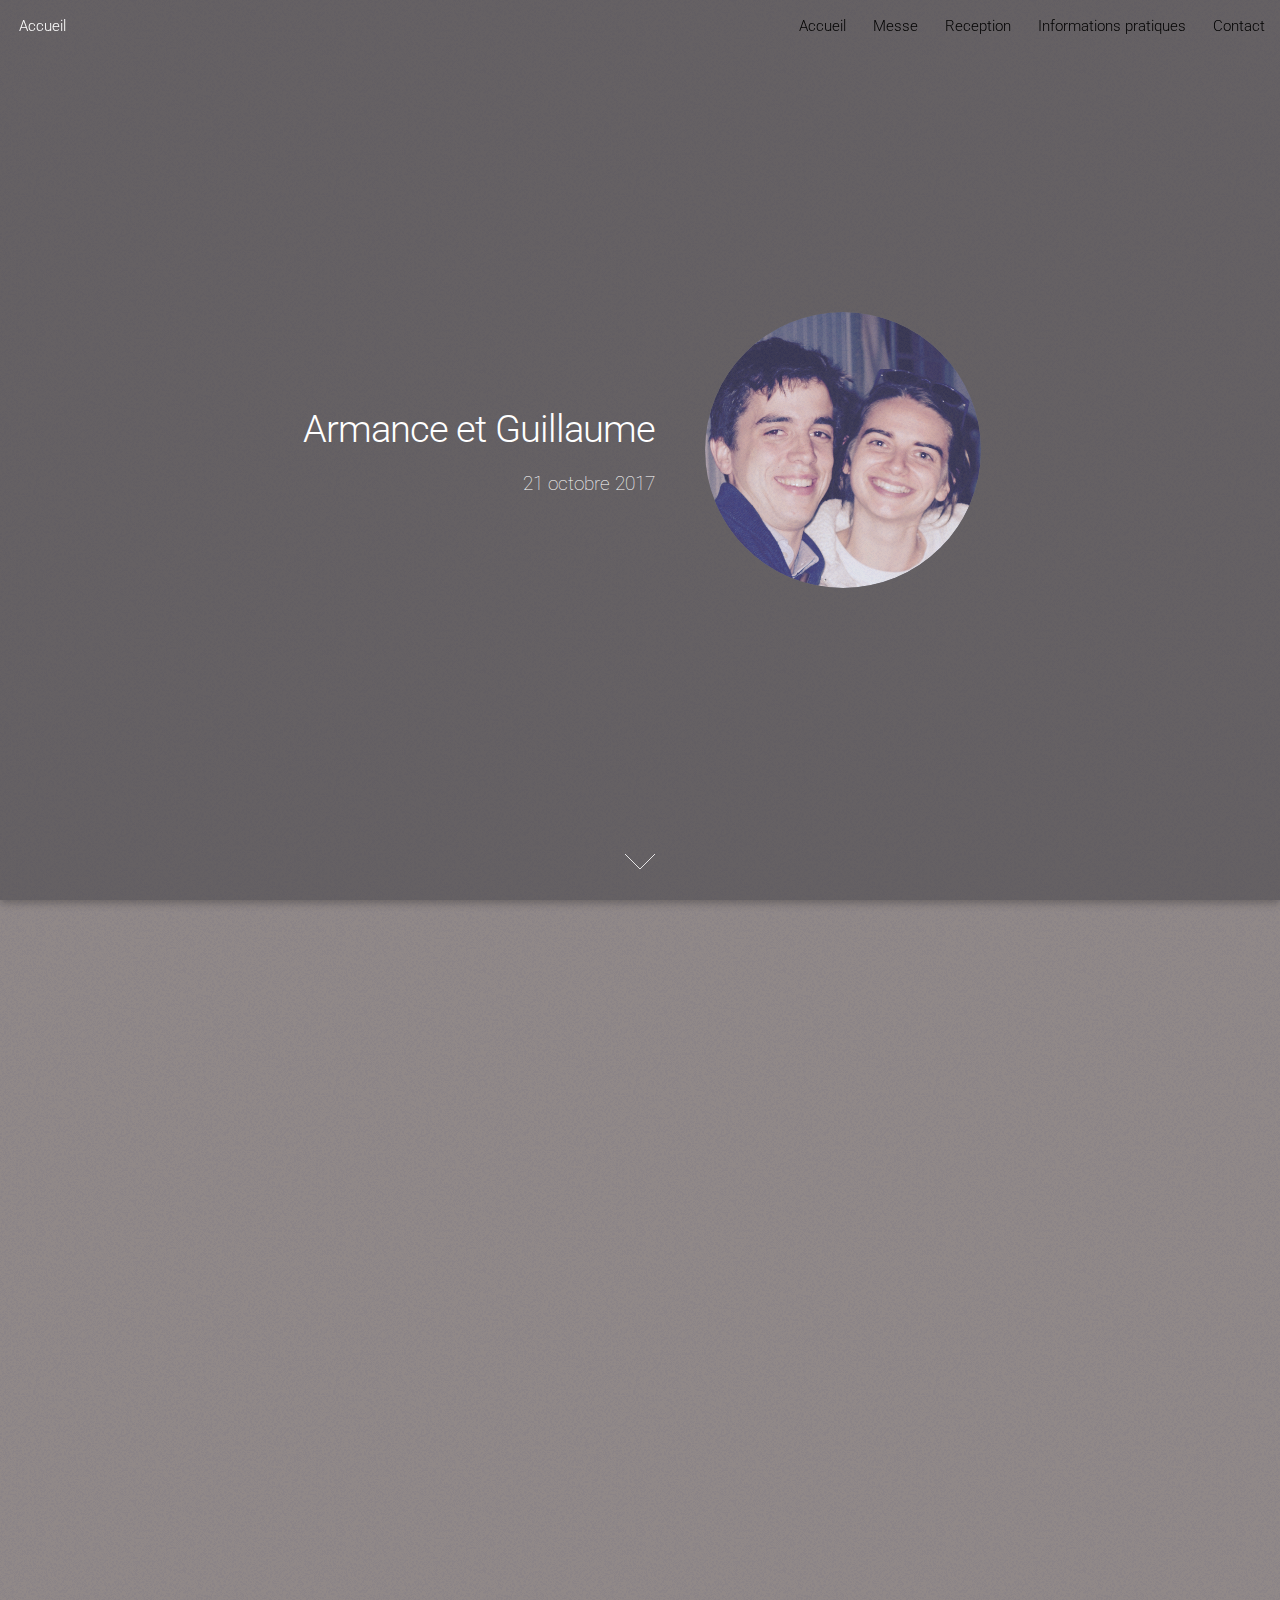
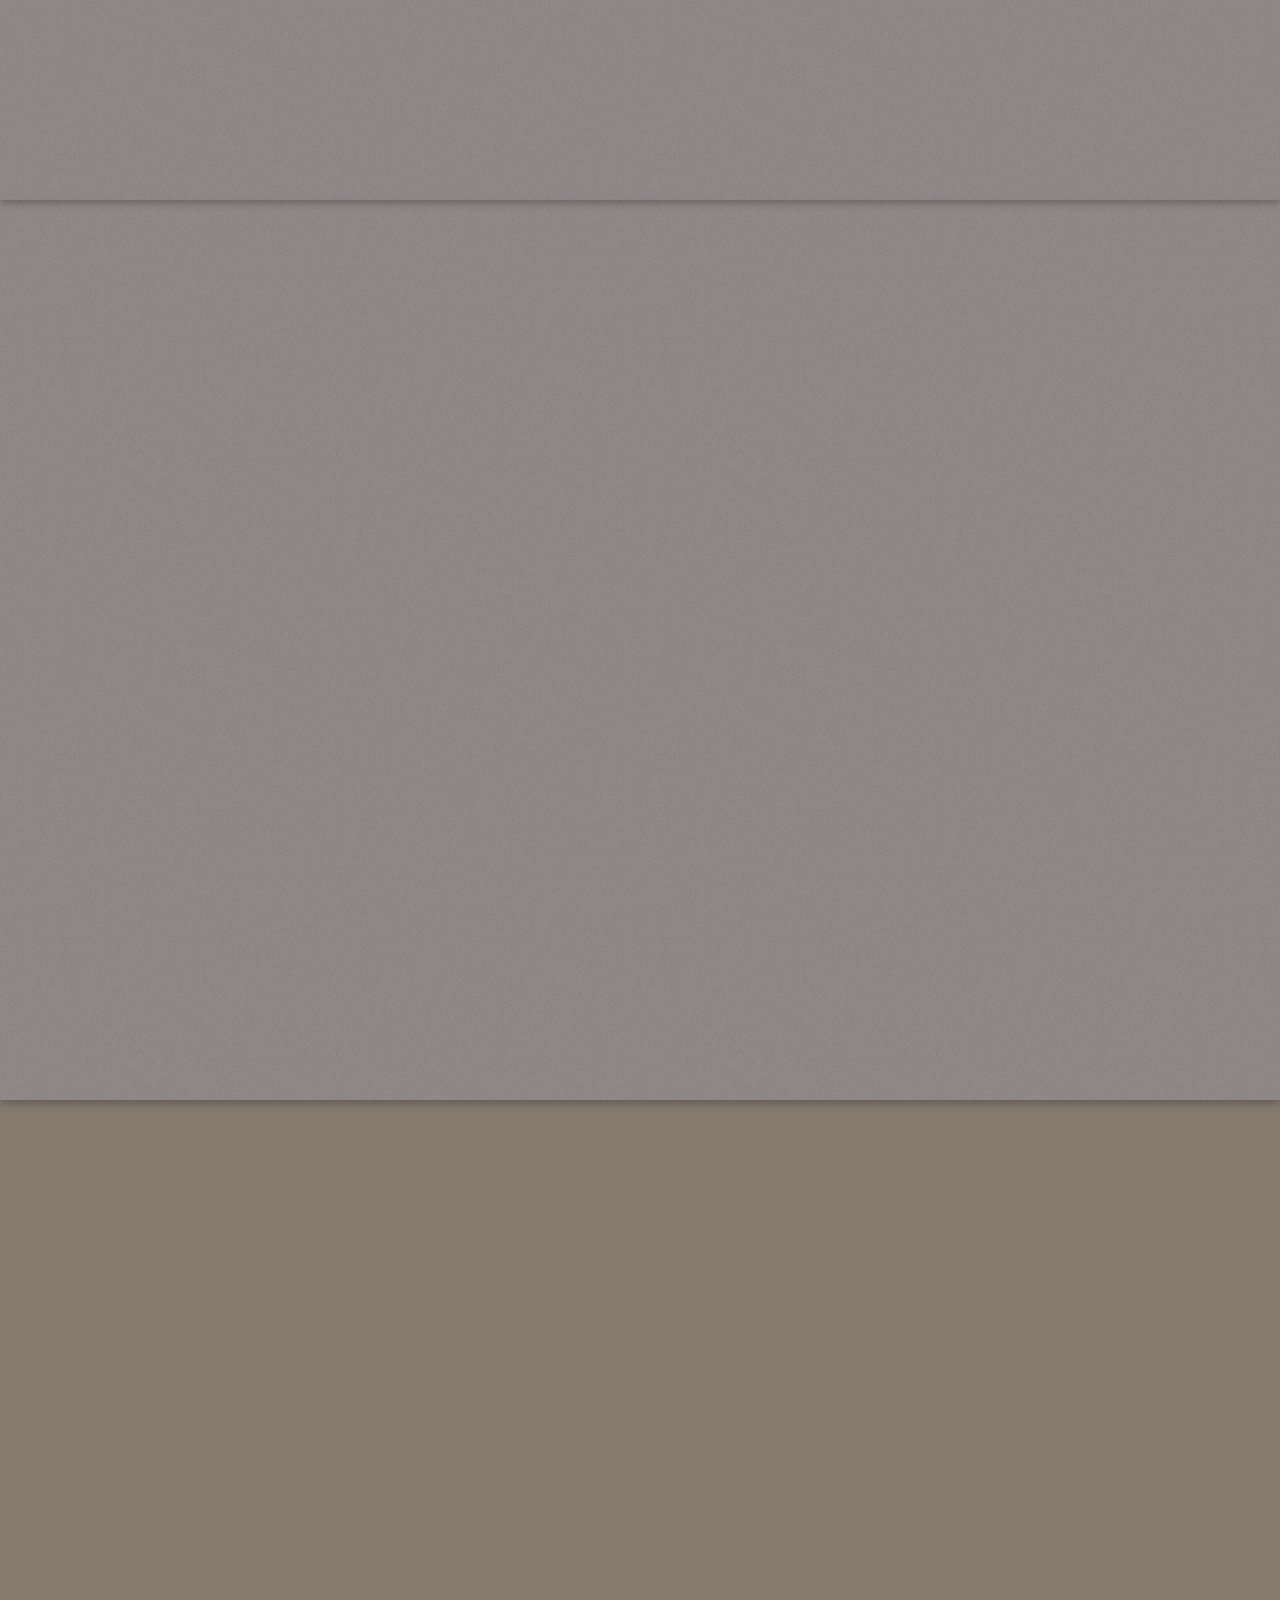
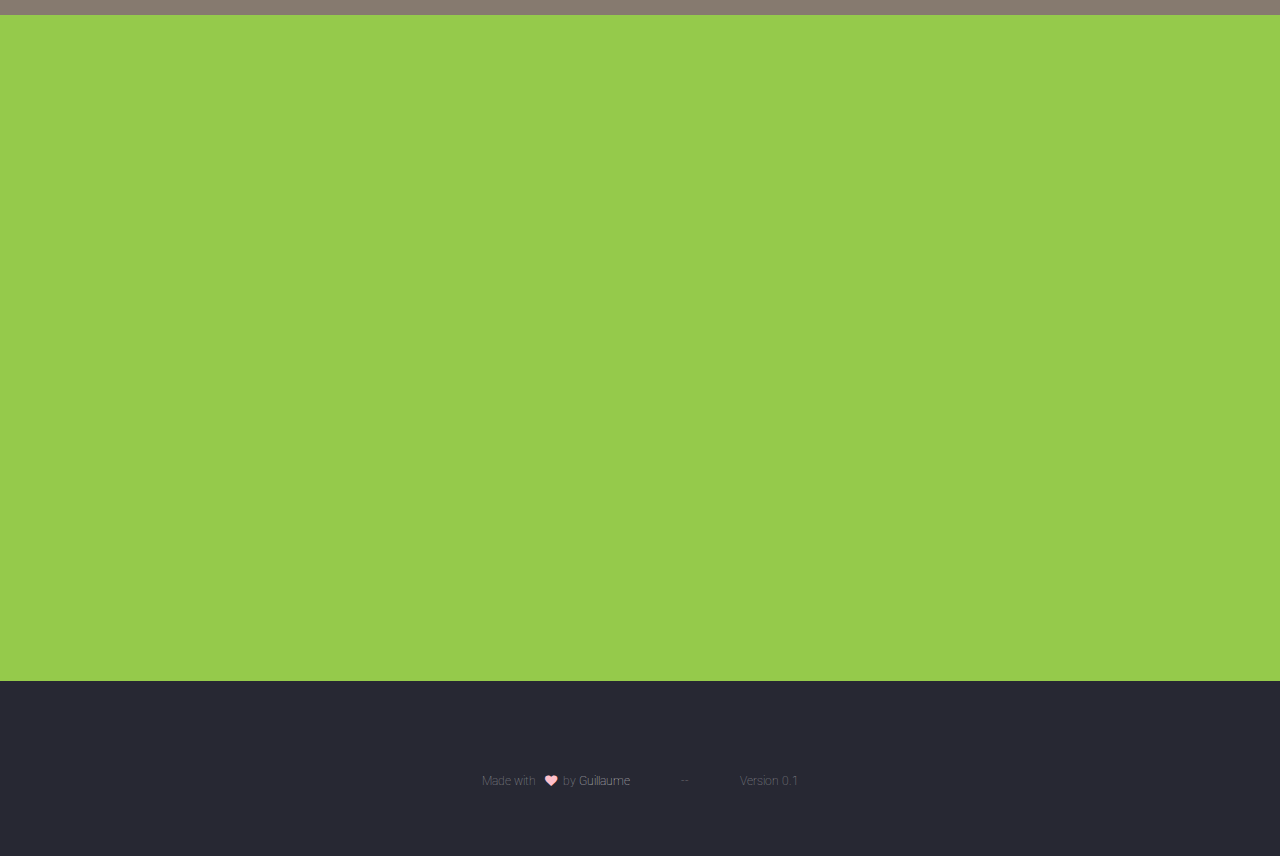
==== commit 47bc5f0f: "contonue" ====
--- a/index.html
+++ b/index.html
@@ -15,6 +15,7 @@
 
 			<!-- Header -->
 				<header id="header">
+					<h1 id="logo"><a href="index.html">Accueil</a></h1>
 					<nav id="nav">
 						<ul>
 							<li><a href="#banner" class="scrolly">Accueil</a></li>
@@ -32,13 +33,15 @@
 							<h2>Armance et Guillaume</h2>
 							<p>21 octobre 2017</p>
 						</header>
-						<span class="image"><img src="images/couple.jpg" alt="" /></span>
+						<span class="image"><img src="images/couple2.jpg" alt="" /></span>
 					</div>
 					<a href="#messe" class="goto-next scrolly">Next</a>
 				</section>
 
 				<section id="messe" class="spotlight style1 bottom">
-					<span class="image fit main"><img src="images/beaugency.jpg" alt="" /></span>
+					<span class="image fit main">
+						<!-- <img src="images/beaugency.jpg" alt="" /> -->
+					</span>
 					<div class="content">
 						<div class="container">
 							<div class="row">
@@ -46,13 +49,16 @@
 									<header>
 										<h2>la Messe</h2>
 										<p>15h00</p>
-										<p>abbatiale Notre Dame de Beaugency</p>
+										<p>Abbatiale Notre Dame de Beaugency</p>
 									</header>
 								</div>
 								<div class="5u 12u$(medium)">
 									<iframe style="width: 100%;height: 350px;border: 1px solid black" src="https://www.google.com/maps/embed?pb=!1m18!1m12!1m3!1d2681.191637536767!2d1.63351788912608!3d47.77773193398422!2m3!1f0!2f0!3f0!3m2!1i1024!2i768!4f13.1!3m3!1m2!1s0x0%3A0xea9a9c4903ec8c55!2s%C3%89glise+Notre-Dame+de+Beaugency!5e0!3m2!1sfr!2sfr!4v1499284003923" frameborder="0" allowfullscreen></iframe>
 								</div>
 								<div class="4u$ 12u$(medium)">
+									<p>
+										Places disponibles sur les quais de Loire.
+									</p>
 									<p>Bla Bla Chorale</p>
 									<p>Nous allons chanter...</p>
 									<p>N'hésitez pas à vous signaler ici (mail ? fomulaire en bas ?)</p>
@@ -71,7 +77,7 @@
 							<p>17h30</p>
 						</header>
 						<p>La reception aura lieu au moulin de Chaffin.</p>
-						<iframe style="width: 100%;height: 350px;border: 1px solid black" width="425" height="350" frameborder="0" scrolling="no" marginheight="0" marginwidth="0" src="http://www.openstreetmap.org/export/embed.html?bbox=1.640540957450867%2C47.73821220979016%2C1.649499535560608%2C47.74201095138736&amp;layer=mapnik"></iframe>
+						<iframe style="width: 100%;height: 350px;border: 1px solid black" width="425" height="350" src="https://www.google.com/maps/embed?pb=!1m28!1m12!1m3!1d21457.42704639932!2d1.6219607195868997!3d47.7585942687515!2m3!1f0!2f0!3f0!3m2!1i1024!2i768!4f13.1!4m13!3e6!4m5!1s0x47e495a756fec349%3A0xea9a9c4903ec8c55!2s%C3%89glise+Notre-Dame+de+Beaugency%2C+Rue+de+l&#39;Abbaye%2C+Beaugency!3m2!1d47.7772782!2d1.6336856!4m5!1s0x47e4bfc51e052acf%3A0xdfe96915d52c5d79!2sMoulin+de+Chaffin%2C+Saint-Laurent-Nouan!3m2!1d47.740635!2d1.64506!5e0!3m2!1sfr!2sfr!4v1499509814659" frameborder="0"  allowfullscreen></iframe>
 						<p style="font-style: italic;">Plans d'eau non protégés</p>
 						<!-- <ul class="actions">
 							<li><a href="#" class="button">Learn More</a></li>
@@ -88,23 +94,25 @@
 						<div class="box alt">
 							<div class="row uniform">
 								<section class="4u 6u(medium) 12u$(xsmall)">
+									<a style="box-shadow: none" href="http://www.millemercismariage.com/armanceetguillaume/mariage-de-armance-guinamard-et-guillaume-soulie.html" class="button">
 									<span class="icon alt major fa-gift"></span>
 									<h3>Liste</h3>
-									<a style="box-shadow: none" href="http://www.millemercismariage.com/armanceetguillaume/mariage-de-armance-guinamard-et-guillaume-soulie.html" class="button">
 										Faites nous plein de cadeaux
 									</a>
 								</section>
 								<section class="4u 6u$(medium) 12u$(xsmall)">
-									<span class="icon alt major fa-car"></span>
-									<h3>Covoiturage</h3>
 									<a style="box-shadow: none" href="https://www.blablacar.fr/trajets/paris/beaugency/#?fn=paris&fc=48.856614%7C2.352222&fcc=FR&fp=0&tn=beaugency&tc=47.778071%7C1.633523&tcc=FR&tp=0&db=21%2F10%2F2017&sort=trip_date&order=asc&limit=10&page=1" class="button">
+										<span class="icon alt major fa-car"></span>
+										<h3>Covoiturage</h3>
 										Bla Bla Car
 									</a>
 								</section>
 								<section class="4u$ 6u(medium) 12u$(xsmall)">
-									<span class="icon alt major fa-train"></span>
-									<h3 href>Trains</h3>
-									<p>gare SNCF : <a href="https://www.voyages-sncf.com/" class="button" style="box-shadow: none">Beaugency</a></p>
+									<a href="https://www.voyages-sncf.com/" class="button" style="box-shadow: none">
+										<span class="icon alt major fa-train"></span>
+										<h3>Trains</h3>
+										<p>gare SNCF : Beaugency</p>
+									</a>
 								</section>
 							</div>
 						</div>
@@ -139,7 +147,7 @@
 									<input type="submit" id="btn-submit" class="fit special" value="Envoyer">
 								</div>
 							</div>
-							<input type="hidden" name="_next" value="http://g-dj.fr/thanks.html" />
+							<input type="hidden" name="_next" value="http://armanceetguillaume.fr/merci.html" />
 						</form>
 					</div>
 				</section>
@@ -182,9 +190,11 @@
 					} else if ( calc < '0' ) {
 						calc = 0;
 					}
-					calc = parseInt(100 * calc * 0.8) / 100;
-					color = 'rgba(0,0,0,' + calc + ')';
-					header.css({ 'background-color': color });
+					calc = parseInt(100 * calc * 0.9) / 100;
+					bgcolor = 'rgba(' + parseInt(149 * calc) + ',' + parseInt(202 * calc) + ',' + parseInt(75 * calc) + ',' + calc + ')';
+					color = 'rgb(' + parseInt(255 * calc) + ',' + parseInt(255 * calc) + ',' + parseInt(255 * calc) + ')';
+					header.css({ 'background-color': bgcolor });
+					header.css({ 'color': color });
 
 				});
 			</script>
--- a/assets/css/main.css
+++ b/assets/css/main.css
@@ -966,7 +966,7 @@
 
 /* Basic */
 html, body {
-  background: #1c1d26; }
+  background: #867a6f; }
 
 body.is-loading *, body.is-loading *:before, body.is-loading *:after {
   -moz-animation: none !important;
@@ -991,10 +991,10 @@
   -ms-transition: border-color 0.2s ease-in-out, color 0.2s ease-in-out;
   transition: border-color 0.2s ease-in-out, color 0.2s ease-in-out;
   border-bottom: dotted 1px;
-  color: #e44c65;
+  color: #95ca4b;
   text-decoration: none; }
   a:hover {
-    color: #e44c65 !important;
+    color: #95ca4b !important;
     border-bottom-color: transparent; }
 
 strong, b {
@@ -1122,14 +1122,14 @@
     -ms-transform: scale(1) rotate(0deg);
     transform: scale(1) rotate(0deg); }
   99% {
-    color: #1c1d26;
+    color: #867a6f;
     z-index: 100001;
     -moz-transform: scale(0.5) rotate(360deg);
     -webkit-transform: scale(0.5) rotate(360deg);
     -ms-transform: scale(0.5) rotate(360deg);
     transform: scale(0.5) rotate(360deg); }
   100% {
-    color: #1c1d26;
+    color: #867a6f;
     z-index: -1;
     -moz-transform: scale(0.5) rotate(360deg);
     -webkit-transform: scale(0.5) rotate(360deg);
@@ -1145,14 +1145,14 @@
     -ms-transform: scale(1) rotate(0deg);
     transform: scale(1) rotate(0deg); }
   99% {
-    color: #1c1d26;
+    color: #867a6f;
     z-index: 100001;
     -moz-transform: scale(0.5) rotate(360deg);
     -webkit-transform: scale(0.5) rotate(360deg);
     -ms-transform: scale(0.5) rotate(360deg);
     transform: scale(0.5) rotate(360deg); }
   100% {
-    color: #1c1d26;
+    color: #867a6f;
     z-index: -1;
     -moz-transform: scale(0.5) rotate(360deg);
     -webkit-transform: scale(0.5) rotate(360deg);
@@ -1168,14 +1168,14 @@
     -ms-transform: scale(1) rotate(0deg);
     transform: scale(1) rotate(0deg); }
   99% {
-    color: #1c1d26;
+    color: #867a6f;
     z-index: 100001;
     -moz-transform: scale(0.5) rotate(360deg);
     -webkit-transform: scale(0.5) rotate(360deg);
     -ms-transform: scale(0.5) rotate(360deg);
     transform: scale(0.5) rotate(360deg); }
   100% {
-    color: #1c1d26;
+    color: #867a6f;
     z-index: -1;
     -moz-transform: scale(0.5) rotate(360deg);
     -webkit-transform: scale(0.5) rotate(360deg);
@@ -1191,14 +1191,14 @@
     -ms-transform: scale(1) rotate(0deg);
     transform: scale(1) rotate(0deg); }
   99% {
-    color: #1c1d26;
+    color: #867a6f;
     z-index: 100001;
     -moz-transform: scale(0.5) rotate(360deg);
     -webkit-transform: scale(0.5) rotate(360deg);
     -ms-transform: scale(0.5) rotate(360deg);
     transform: scale(0.5) rotate(360deg); }
   100% {
-    color: #1c1d26;
+    color: #867a6f;
     z-index: -1;
     -moz-transform: scale(0.5) rotate(360deg);
     -webkit-transform: scale(0.5) rotate(360deg);
@@ -1347,7 +1347,7 @@
     -webkit-animation: overlay-hide 1.5s ease-in forwards !important;
     -ms-animation: overlay-hide 1.5s ease-in forwards !important;
     animation: overlay-hide 1.5s ease-in forwards !important;
-    background: #1c1d26;
+    background: #867a6f;
     content: '';
     display: block;
     height: 100%;
@@ -1406,7 +1406,7 @@
   position: relative;
   text-align: center; }
   header.major:after {
-    background: #e44c65;
+    background: #95ca4b;
     content: '';
     display: inline-block;
     height: 0.2em;
@@ -1460,7 +1460,7 @@
   input[type="email"]:focus,
   select:focus,
   textarea:focus {
-    border-color: #e44c65; }
+    border-color: #95ca4b; }
 
 .select-wrapper {
   text-decoration: none;
@@ -1498,7 +1498,7 @@
   padding: 0.75em 1em; }
 
 select option {
-  background-color: #1c1d26;
+  background-color: #867a6f;
   color: #ffffff; }
 
 select:focus::-ms-value {
@@ -1555,7 +1555,7 @@
     content: '\f00c'; }
   input[type="checkbox"]:focus + label:before,
   input[type="radio"]:focus + label:before {
-    border-color: #e44c65; }
+    border-color: #95ca4b; }
 
 input[type="checkbox"] + label:before {
   border-radius: 4px; }
@@ -1622,7 +1622,7 @@
       font-weight: normal;
       text-transform: none !important; }
     .icon.alt:before {
-      color: #1c1d26 !important;
+      color: #867a6f !important;
       text-shadow: 1px 0 0 #ffffff, -1px 0 0 #ffffff, 0 1px 0 #ffffff, 0 -1px 0 #ffffff; }
   .icon.major {
     background: #272833;
@@ -1835,6 +1835,11 @@
   text-align: center;
   text-decoration: none;
   white-space: nowrap; }
+  input[type="submit"] h3,
+  input[type="reset"] h3,
+  input[type="button"] h3,
+  .button h3 {
+    color: inherit; }
   input[type="submit"]:hover, input[type="submit"]:active,
   input[type="reset"]:hover,
   input[type="reset"]:active,
@@ -1842,13 +1847,21 @@
   input[type="button"]:active,
   .button:hover,
   .button:active {
-    box-shadow: inset 0 0 0 1px #e44c65;
-    color: #e44c65 !important; }
+    box-shadow: inset 0 0 0 1px #95ca4b;
+    color: #95ca4b !important; }
+    input[type="submit"]:hover span, input[type="submit"]:active span,
+    input[type="reset"]:hover span,
+    input[type="reset"]:active span,
+    input[type="button"]:hover span,
+    input[type="button"]:active span,
+    .button:hover span,
+    .button:active span {
+      background-color: #95ca4b; }
   input[type="submit"]:active,
   input[type="reset"]:active,
   input[type="button"]:active,
   .button:active {
-    background-color: rgba(228, 76, 101, 0.15); }
+    background-color: rgba(149, 202, 75, 0.15); }
   input[type="submit"].icon:before,
   input[type="reset"].icon:before,
   input[type="button"].icon:before,
@@ -1875,19 +1888,19 @@
   input[type="reset"].special,
   input[type="button"].special,
   .button.special {
-    background-color: #e44c65;
+    background-color: #95ca4b;
     box-shadow: none;
     color: #ffffff !important; }
     input[type="submit"].special:hover,
     input[type="reset"].special:hover,
     input[type="button"].special:hover,
     .button.special:hover {
-      background-color: #e76278; }
+      background-color: #a1d05f; }
     input[type="submit"].special:active,
     input[type="reset"].special:active,
     input[type="button"].special:active,
     .button.special:active {
-      background-color: #e13652; }
+      background-color: #89c239; }
   input[type="submit"].disabled, input[type="submit"]:disabled,
   input[type="reset"].disabled,
   input[type="reset"]:disabled,
@@ -2000,7 +2013,7 @@
     -webkit-transition: -webkit-transform 1s ease, opacity 1s ease;
     -ms-transition: -ms-transform 1s ease, opacity 1s ease;
     transition: transform 1s ease, opacity 1s ease;
-    background: rgba(23, 24, 32, 0.9);
+    background: rgba(134, 122, 111, 0.8);
     border-style: solid;
     opacity: 1;
     position: absolute; }
@@ -2040,9 +2053,9 @@
     border-left-width: 0.35em;
     right: 0; }
   .spotlight.style1 .content {
-    border-color: #e44c65; }
+    border-color: #95ca4b; }
   .spotlight.style2 .content {
-    border-color: #5480f1; }
+    border-color: #9fe855; }
   .spotlight.style3 .content {
     border-color: #39c088; }
   .spotlight.inactive .content {
@@ -2081,13 +2094,15 @@
 .wrapper {
   padding: 6em 0 4em 0; }
   .wrapper.style2 {
-    background: #e44c65; }
+    background: #95ca4b; }
+    .wrapper.style2 header p, .wrapper.style2 header h2 {
+      color: black !important; }
     .wrapper.style2 input[type="text"]:focus,
     .wrapper.style2 input[type="password"]:focus,
     .wrapper.style2 input[type="email"]:focus,
     .wrapper.style2 select:focus,
     .wrapper.style2 textarea:focus {
-      border-color: rgba(255, 255, 255, 0.5); }
+      border-color: black; }
     .wrapper.style2 input[type="submit"]:hover, .wrapper.style2 input[type="submit"]:active,
     .wrapper.style2 input[type="reset"]:hover,
     .wrapper.style2 input[type="reset"]:active,
@@ -2097,7 +2112,12 @@
     .wrapper.style2 .button:active {
       background-color: rgba(255, 255, 255, 0.075) !important;
       box-shadow: inset 0 0 0 1px rgba(255, 255, 255, 0.5) !important;
-      color: #ffffff !important; }
+      color: black !important; }
+    .wrapper.style2 input[type="submit"] h3,
+    .wrapper.style2 input[type="reset"] h3,
+    .wrapper.style2 input[type="button"] h3,
+    .wrapper.style2 .button h3 {
+      color: black !important; }
     .wrapper.style2 input[type="submit"]:active,
     .wrapper.style2 input[type="reset"]:active,
     .wrapper.style2 input[type="button"]:active,
@@ -2108,7 +2128,7 @@
     .wrapper.style2 input[type="button"].special,
     .wrapper.style2 .button.special {
       background-color: #ffffff;
-      color: #e44c65 !important; }
+      color: #95ca4b !important; }
       .wrapper.style2 input[type="submit"].special:hover, .wrapper.style2 input[type="submit"].special:active,
       .wrapper.style2 input[type="reset"].special:hover,
       .wrapper.style2 input[type="reset"].special:active,
@@ -2186,7 +2206,7 @@
     .dropotron > li:first-child {
       border-top: 0; }
     .dropotron > li.active > a, .dropotron > li.active > span {
-      color: #e44c65; }
+      color: #95ca4b; }
   .dropotron.level-0 {
     font-size: 0.8em;
     margin-top: 1em; }
@@ -2245,7 +2265,8 @@
           display: inline-block;
           height: inherit;
           line-height: inherit;
-          outline: 0; }
+          outline: 0;
+          font-weight: 300; }
           #header nav ul li a.button, #header nav ul li span.button {
             height: 2em;
             line-height: 2em;
@@ -2253,7 +2274,7 @@
           #header nav ul li a:not(.button):before, #header nav ul li span:not(.button):before {
             margin-right: 0.5em; }
         #header nav ul li.active > a, #header nav ul li.active > span {
-          color: #e44c65; }
+          color: #95ca4b; }
         #header nav ul li > ul {
           display: none; }
 
@@ -2267,9 +2288,9 @@
 
 /* Banner */
 #banner {
-  background-attachment: fixed;
+  background-attachment: fixed !important;
   background-color: #272833;
-  background-image: url("../../images/banner.jpg");
+  background-image: url("../../images/loinAuLoinSmall.jpg");
   background-position: center center;
   background-size: cover;
   box-shadow: 0 0.25em 0.5em 0 rgba(0, 0, 0, 0.25);
@@ -2277,6 +2298,10 @@
   position: relative;
   text-align: center;
   z-index: 21; }
+  @media only screen and (min-width: 736px) {
+    #banner {
+      background-attachment: fixed;
+      background-image: url("../../images/loinAuLoin.jpg"); } }
   #banner:before {
     content: '';
     display: inline-block;
@@ -2284,10 +2309,10 @@
     vertical-align: middle;
     width: 1%; }
   #banner:after {
-    background-image: -moz-linear-gradient(top, rgba(23, 24, 32, 0.9), rgba(23, 24, 32, 0.9)), url("images/overlay.png");;
-    background-image: -webkit-linear-gradient(top, rgba(23, 24, 32, 0.9), rgba(23, 24, 32, 0.9)), url("images/overlay.png");;
-    background-image: -ms-linear-gradient(top, rgba(23, 24, 32, 0.9), rgba(23, 24, 32, 0.9)), url("images/overlay.png");;
-    background-image: linear-gradient(top, rgba(23, 24, 32, 0.9), rgba(23, 24, 32, 0.9)), url("images/overlay.png");;
+    background-image: -moz-linear-gradient(top, rgba(134, 122, 111, 0.5), rgba(134, 122, 111, 0.5)), url("images/overlay.png");;
+    background-image: -webkit-linear-gradient(top, rgba(134, 122, 111, 0.5), rgba(134, 122, 111, 0.5)), url("images/overlay.png");;
+    background-image: -ms-linear-gradient(top, rgba(134, 122, 111, 0.5), rgba(134, 122, 111, 0.5)), url("images/overlay.png");;
+    background-image: linear-gradient(top, rgba(134, 122, 111, 0.5), rgba(134, 122, 111, 0.5)), url("images/overlay.png");;
     content: '';
     display: block;
     height: 100%;
@@ -2328,6 +2353,12 @@
 body.is-touch #banner {
   background-attachment: scroll; }
 
+#messe {
+  background-attachment: fixed;
+  background-image: url("/images/beaugency.jpg"); }
+  #messe .image {
+    height: 60vh; }
+
 /* Footer */
 #footer {
   background: #272833;
@@ -2412,7 +2443,7 @@
       max-height: 40vh;
       overflow: hidden; }
     .spotlight .content {
-      background-color: #1c1d26;
+      background-color: #867a6f;
       border-width: 0 !important;
       border-top-width: 0.35em !important;
       bottom: auto !important;
@@ -2564,7 +2595,7 @@
         font-weight: normal;
         text-transform: none !important; }
       #titleBar .toggle:before {
-        background: #e44c65;
+        background: #95ca4b;
         color: rgba(255, 255, 255, 0.5);
         content: '\f0c9';
         display: block;
@@ -2597,7 +2628,7 @@
     top: 0;
     width: 275px;
     z-index: 10002;
-    background: #181920;
+    background: #80756a;
     padding: 0.75em 1.25em; }
     #navPanel .link {
       border: 0;
--- a/assets/css/ie9.css
+++ b/assets/css/ie9.css
@@ -16,7 +16,7 @@
 
 /* Banner */
 #banner:after {
-  background-color: rgba(23, 24, 32, 0.9); }
+  background-color: rgba(134, 122, 111, 0.8); }
 
 /* Footer */
 #footer .icons .icon.alt:before {
--- a/assets/css/ie8.css
+++ b/assets/css/ie8.css
@@ -11,13 +11,13 @@
   height: 100%; }
 
 blockquote {
-  border-left: solid 4px #606167; }
+  border-left: solid 4px #aaa29a; }
 
 code {
-  background: #33343c; }
+  background: #92877d; }
 
 hr {
-  border-bottom: solid 1px #606167; }
+  border-bottom: solid 1px #aaa29a; }
 
 /* Icon */
 .icon.major {
@@ -62,16 +62,16 @@
 
 /* Table */
 table tbody tr {
-  border: solid 1px #606167; }
+  border: solid 1px #aaa29a; }
 
 table thead {
-  border-bottom: solid 1px #606167; }
+  border-bottom: solid 1px #aaa29a; }
 
 table tfoot {
-  border-top: solid 1px #606167; }
+  border-top: solid 1px #aaa29a; }
 
 table.alt tbody tr td {
-  border: solid 1px #606167; }
+  border: solid 1px #aaa29a; }
 
 /* Button */
 input[type="submit"],
@@ -110,7 +110,7 @@
 .wrapper.style2 input[type="button"].special:active,
 .wrapper.style2 .button.special:hover,
 .wrapper.style2 .button.special:active {
-  color: #e44c65 !important; }
+  color: #95ca4b !important; }
 
 /* Dropotron */
 .dropotron {
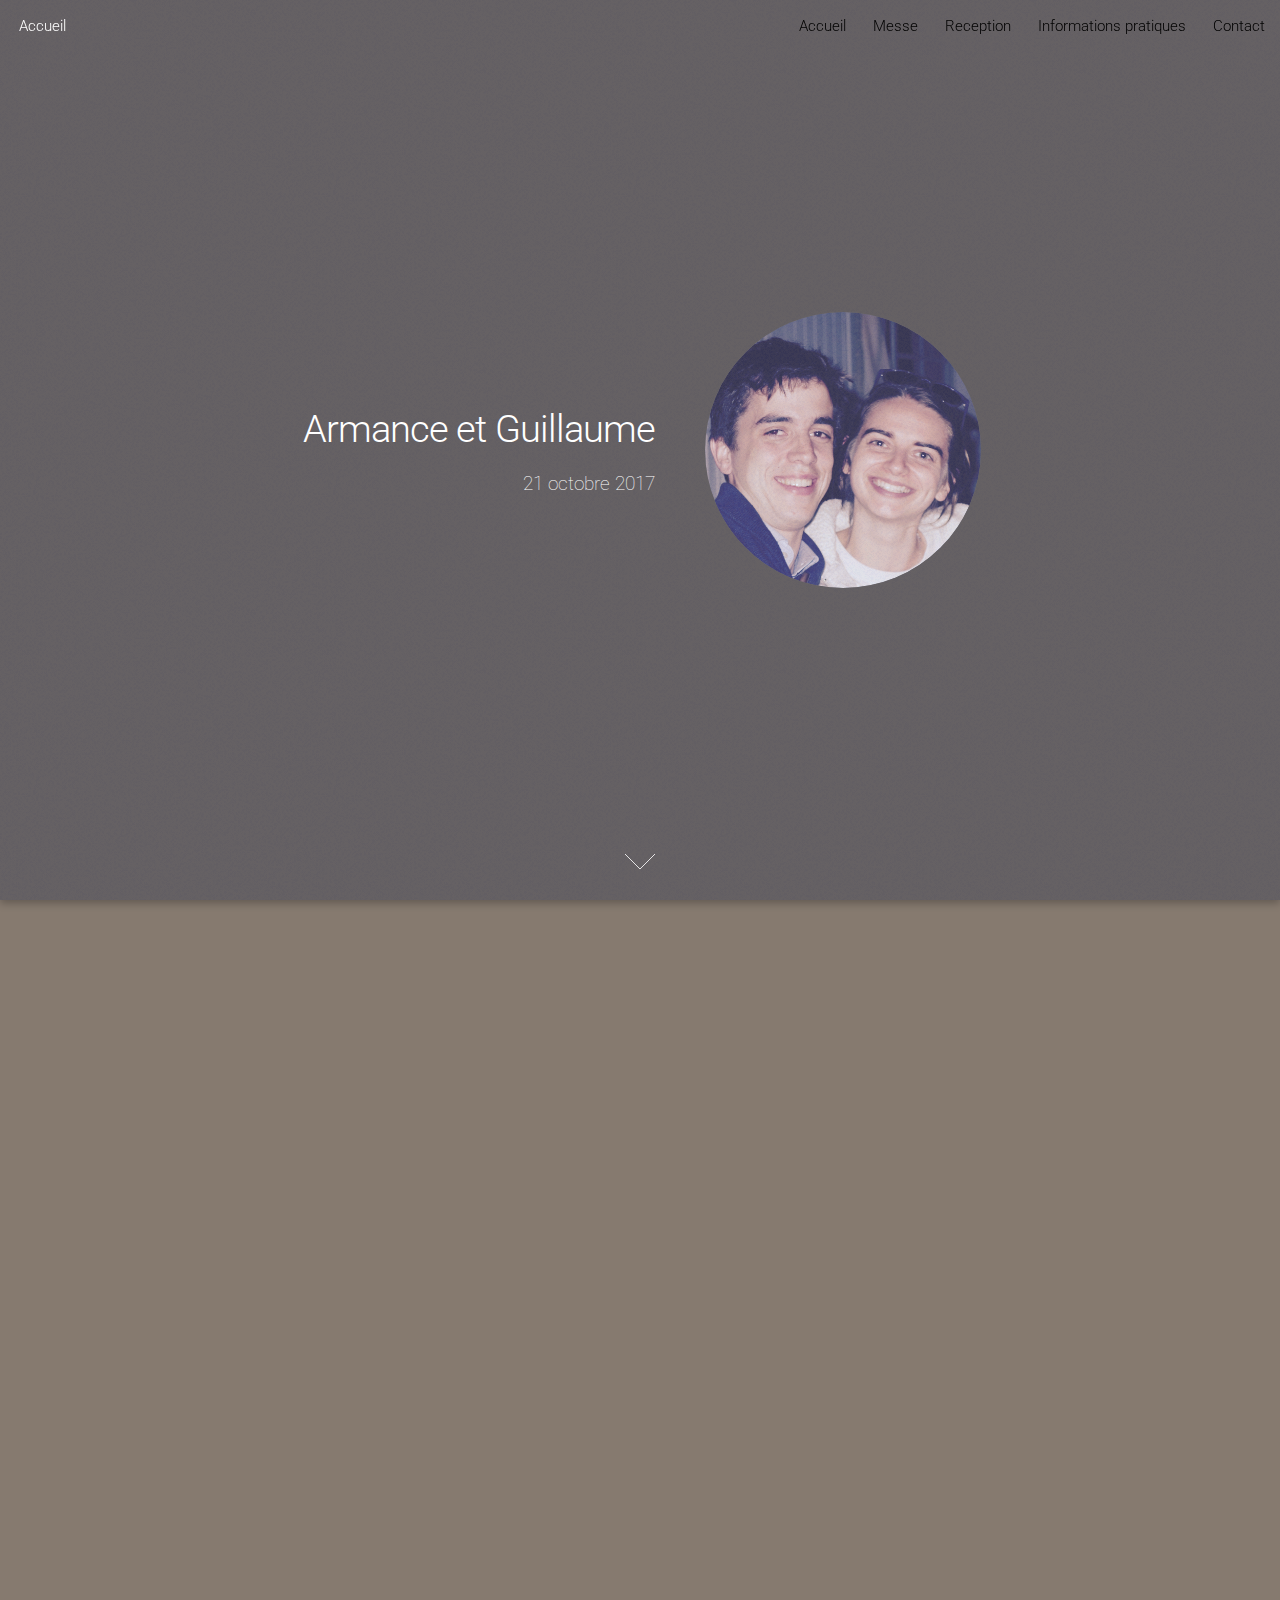
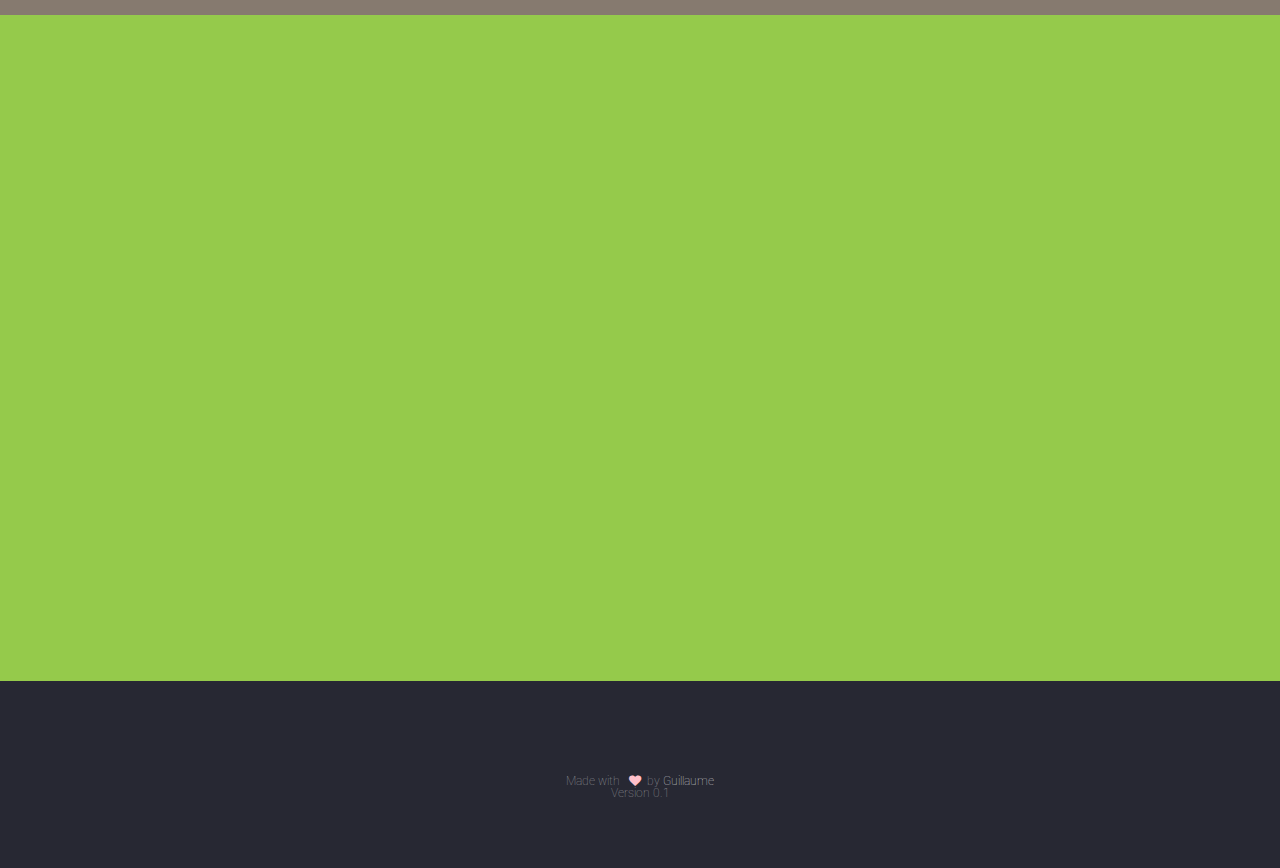
==== commit 9e3e9233: "v1.1" ====
--- a/index.html
+++ b/index.html
@@ -28,6 +28,9 @@
 				</header>
 
 				<section id="banner">
+					<div class="bannerImg">
+
+					</div>
 					<div class="content">
 						<header>
 							<h2>Armance et Guillaume</h2>
@@ -40,7 +43,7 @@
 
 				<section id="messe" class="spotlight style1 bottom">
 					<span class="image fit main">
-						<!-- <img src="images/beaugency.jpg" alt="" /> -->
+						<!-- <img src="images/chaffin3.jpg" alt="" /> -->
 					</span>
 					<div class="content">
 						<div class="container">
@@ -70,7 +73,11 @@
 				</section>
 
 				<section id="reception" class="spotlight style2 right">
-					<span class="image fit main"><img src="images/chaffin3.jpg" alt="" /></span>
+					<span class="image fit main">
+						<!-- <img src="images/chaffin3.jpg" alt="" /> -->
+					</span>
+					<!--<span class="image fit main"></span>-->
+					<!-- <span class="image fit main"><img src="images/chaffin3.jpg" alt="" /></span> -->
 					<div class="content">
 						<header>
 							<h2>Reception</h2>
@@ -93,11 +100,11 @@
 						</header>
 						<div class="box alt">
 							<div class="row uniform">
-								<section class="4u 6u(medium) 12u$(xsmall)">
+								<section class="4u 6u(medium) 12u$(xsmall)" style="pointer-events: none;">
 									<a style="box-shadow: none" href="http://www.millemercismariage.com/armanceetguillaume/mariage-de-armance-guinamard-et-guillaume-soulie.html" class="button">
 									<span class="icon alt major fa-gift"></span>
 									<h3>Liste</h3>
-										Faites nous plein de cadeaux
+									A venir...
 									</a>
 								</section>
 								<section class="4u 6u$(medium) 12u$(xsmall)">
@@ -158,11 +165,7 @@
 						<span class="message">Made  with &nbsp;</span>
 						<i class="fa fa-heart" style="color:pink"></i>
 						<span class="message"> &nbsp;by <font style="color:lightgray">Guillaume</font></span>
-						<span>
-							&nbsp;&nbsp;&nbsp;&nbsp;&nbsp;&nbsp;&nbsp;&nbsp;&nbsp;&nbsp;&nbsp;&nbsp;&nbsp;&nbsp;&nbsp;
-							--
-							&nbsp;&nbsp;&nbsp;&nbsp;&nbsp;&nbsp;&nbsp;&nbsp;&nbsp;&nbsp;&nbsp;&nbsp;&nbsp;&nbsp;&nbsp;
-						</span>
+					</span><br />
 						<span>Version 0.1</span>
 					</ul>
 				</footer>
@@ -199,5 +202,29 @@
 				});
 			</script>
 
+			<!-- <script>
+
+// Create cross browser requestAnimationFrame method:
+	window.requestAnimationFrame = window.requestAnimationFrame
+	 || window.mozRequestAnimationFrame
+	 || window.webkitRequestAnimationFrame
+	 || window.msRequestAnimationFrame
+	 || function(f){setTimeout(f, 1000/60)}
+
+	var bubble1 = document.getElementById('messegBgWindows')
+
+	function parallaxbubbles(){
+
+	 var scrolltop = window.pageYOffset // get number of pixels document has scrolled vertically
+	 bubble1.style.backgroundPositionY = scrolltop + 'px' // move bubble1 at 20% of scroll rate
+	//  alert(bubble1.style);
+	}
+
+	window.addEventListener('scroll', function(){ // on page scroll
+	 requestAnimationFrame(parallaxbubbles) // call parallaxbubbles() on next available screen paint
+	}, false)
+
+	</script> -->
+
 	</body>
 </html>
--- a/assets/css/main.css
+++ b/assets/css/main.css
@@ -963,6 +963,18 @@
     margin-left: 16.6666666667%; }
   .\-1u\28xsmall\29 {
     margin-left: 8.3333333333%; } }
+
+/* Form */
+input#name, input#email {
+  border-color: black; }
+  input#name[placeholder], input#email[placeholder] {
+    color: black !important; }
+
+textarea#message {
+  border-color: black; }
+
+textarea[placeholder] {
+  color: black !important; }
 
 /* Basic */
 html, body {
@@ -1993,7 +2005,6 @@
   .spotlight:nth-last-of-type(20) {
     z-index: 20; }
   .spotlight:before {
-    background-image: url("images/overlay.png");
     content: '';
     display: block;
     height: 100%;
@@ -2288,20 +2299,27 @@
 
 /* Banner */
 #banner {
-  background-attachment: fixed !important;
-  background-color: #272833;
-  background-image: url("../../images/loinAuLoinSmall.jpg");
-  background-position: center center;
-  background-size: cover;
   box-shadow: 0 0.25em 0.5em 0 rgba(0, 0, 0, 0.25);
   min-height: 100vh;
   position: relative;
   text-align: center;
   z-index: 21; }
-  @media only screen and (min-width: 736px) {
-    #banner {
-      background-attachment: fixed;
-      background-image: url("../../images/loinAuLoin.jpg"); } }
+  #banner .bannerImg {
+    background-attachment: local !important;
+    background-color: #272833;
+    background-image: url("../../images/loinAuLoinSmall.jpg");
+    background-position: center center;
+    background-size: cover;
+    height: 200vw;
+    width: 100vw;
+    bottom: 0px;
+    position: absolute; }
+    #banner .bannerImg.small {
+      height: 200vw; }
+    @media only screen and (min-width: 736px) {
+      #banner .bannerImg {
+        background-attachment: scroll;
+        background-image: url("../../images/loinAuLoin.jpg"); } }
   #banner:before {
     content: '';
     display: inline-block;
@@ -2353,11 +2371,15 @@
 body.is-touch #banner {
   background-attachment: scroll; }
 
-#messe {
-  background-attachment: fixed;
-  background-image: url("/images/beaugency.jpg"); }
-  #messe .image {
-    height: 60vh; }
+#messe .image {
+  height: 60vh;
+  background-image: url("/images/beaugency.jpg");
+  background-size: 100vw auto; }
+
+#reception .image {
+  height: 60vh;
+  background-image: url("/images/chaffin3.jpg");
+  background-size: 100vw auto; }
 
 /* Footer */
 #footer {
@@ -2440,7 +2462,7 @@
     .spotlight .image.main {
       display: block;
       margin: 0;
-      max-height: 40vh;
+      max-height: 80vw;
       overflow: hidden; }
     .spotlight .content {
       background-color: #867a6f;
@@ -2460,19 +2482,17 @@
   .wrapper {
     padding: 4.5em 2.5em 2.5em 2.5em; }
   /* Banner */
-  #banner {
-    background-attachment: scroll; }
-    #banner .goto-next {
-      height: 7em; }
-    #banner .content {
-      padding: 9em 0;
+  #banner .goto-next {
+    height: 7em; }
+  #banner .content {
+    padding: 9em 0;
+    text-align: center; }
+    #banner .content header {
+      display: block;
+      margin: 0 0 2em 0;
       text-align: center; }
-      #banner .content header {
-        display: block;
-        margin: 0 0 2em 0;
-        text-align: center; }
-      #banner .content .image {
-        margin: 0; }
+    #banner .content .image {
+      margin: 0; }
   /* Footer */
   #footer {
     padding: 4.5em 0; } }
@@ -2482,6 +2502,8 @@
   display: none; }
 
 @media screen and (max-width: 736px) {
+  #reception {
+    background-image: url("/images/chaffin2Small.jpg"); }
   /* Basic */
   html, body {
     overflow-x: hidden; }
@@ -2515,7 +2537,7 @@
   .spotlight {
     box-shadow: 0 0.125em 0.5em 0 rgba(0, 0, 0, 0.25); }
     .spotlight .image.main {
-      max-height: 60vh; }
+      max-height: 120vw; }
     .spotlight .content {
       border-top-width: 0.2em !important;
       padding: 3.25em 1.5em 1.25em 1.5em !important; }
@@ -2711,7 +2733,7 @@
     padding: 0; }
   /* Spotlight */
   .spotlight .image.main {
-    max-height: 50vh; }
+    max-height: 100vw; }
   .spotlight .content {
     padding: 3em 1.25em 1em 1.25em !important; }
   /* Wrapper */
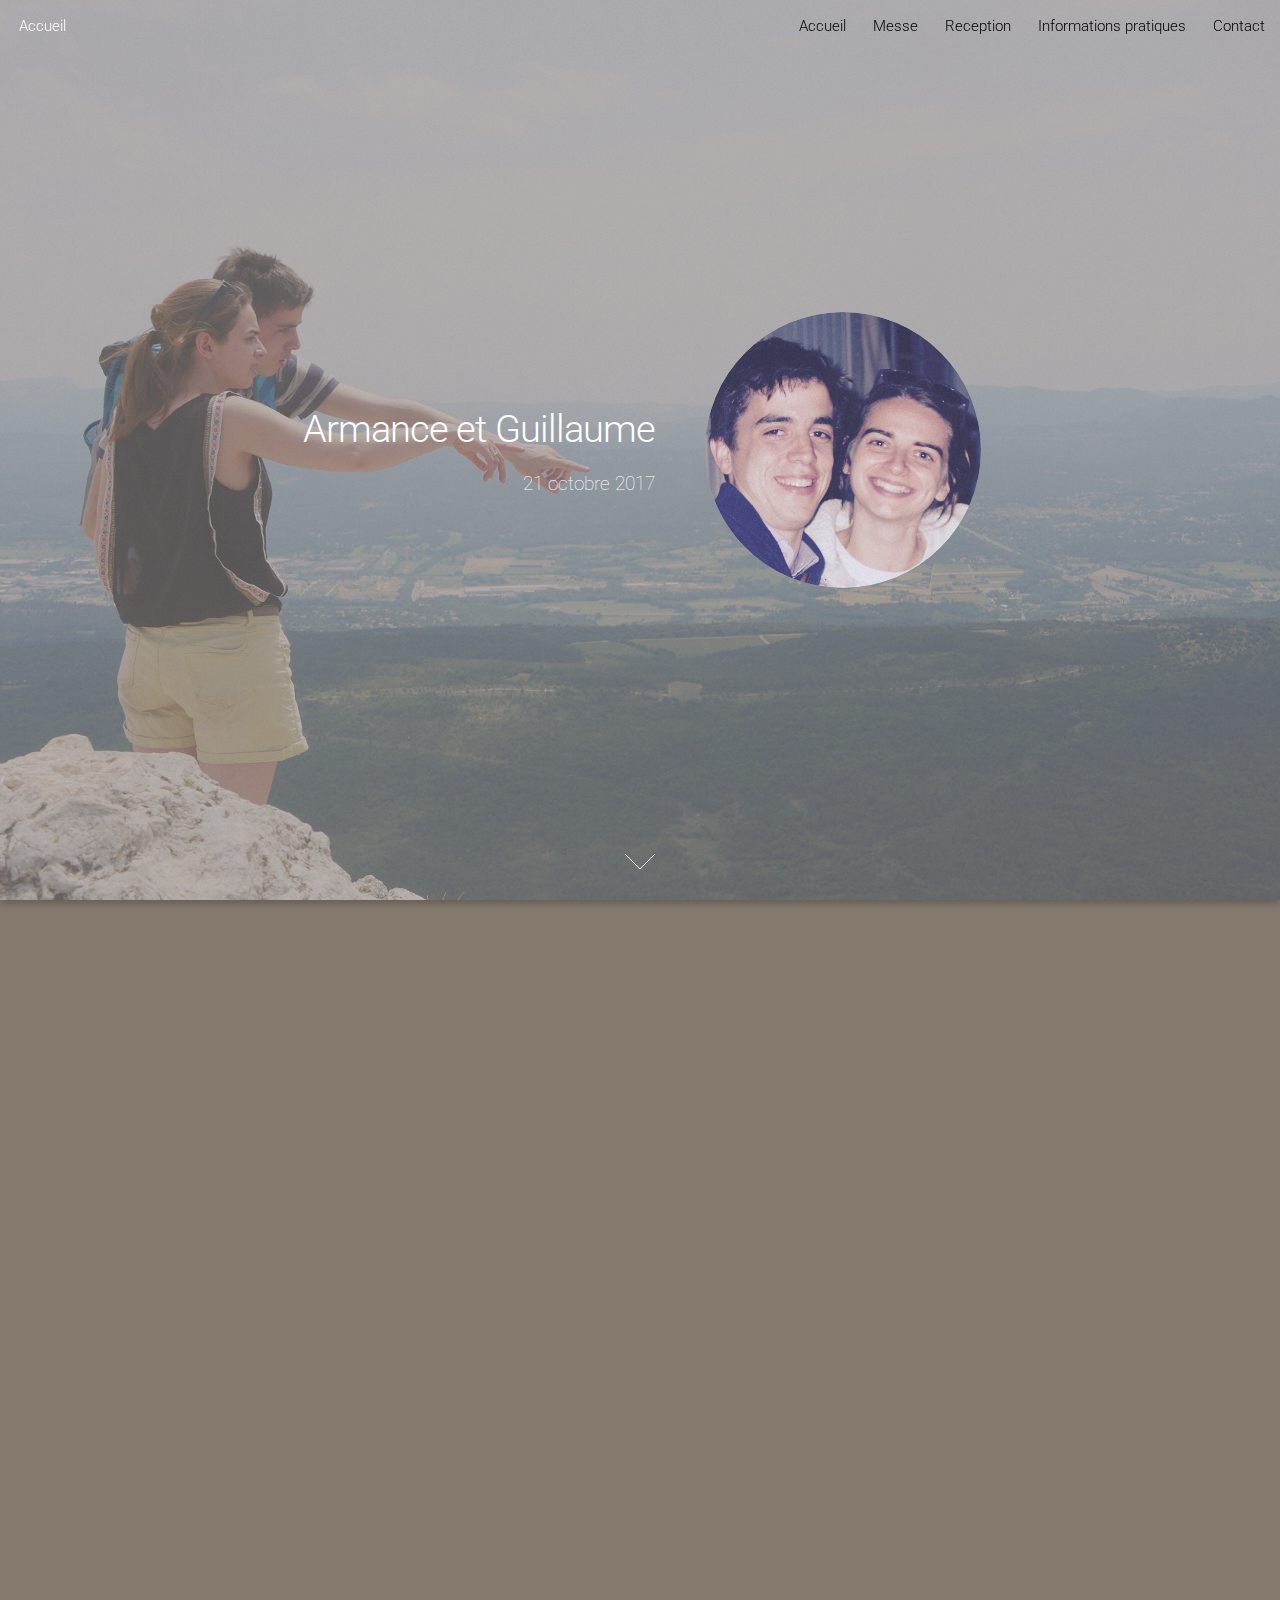
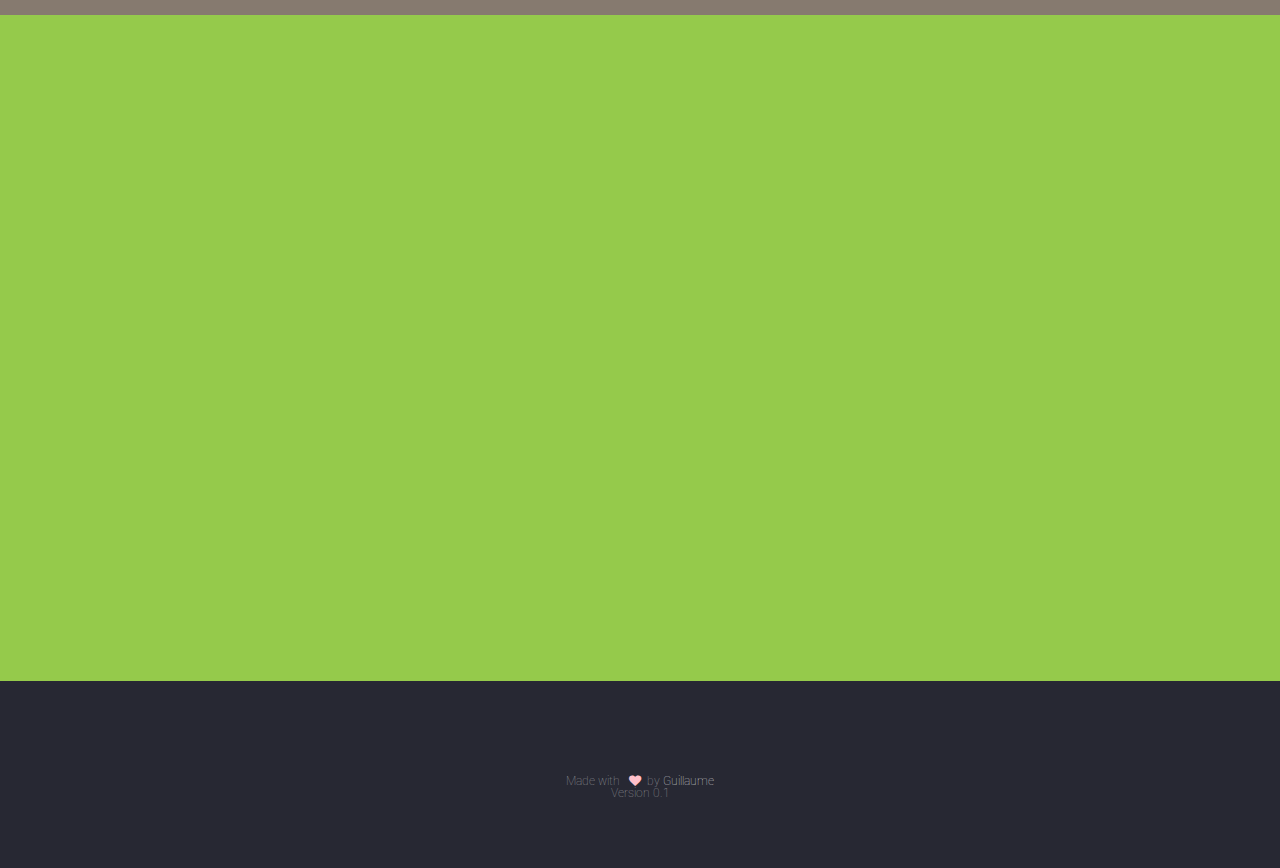
==== commit aa02144f: "v1.2" ====
--- a/index.html
+++ b/index.html
@@ -9,6 +9,7 @@
 		<link rel="stylesheet" href="assets/css/main.css" />
 		<!--[if lte IE 9]><link rel="stylesheet" href="assets/css/ie9.css" /><![endif]-->
 		<!--[if lte IE 8]><link rel="stylesheet" href="assets/css/ie8.css" /><![endif]-->
+		<link rel="icon" href="images/favicon.png" type="image/x-icon">
 	</head>
 	<body class="landing">
 		<div id="page-wrapper">
@@ -100,13 +101,13 @@
 						</header>
 						<div class="box alt">
 							<div class="row uniform">
-								<section class="4u 6u(medium) 12u$(xsmall)" style="pointer-events: none;">
+								<!-- <section class="4u 6u(medium) 12u$(xsmall)" style="pointer-events: none;">
 									<a style="box-shadow: none" href="http://www.millemercismariage.com/armanceetguillaume/mariage-de-armance-guinamard-et-guillaume-soulie.html" class="button">
 									<span class="icon alt major fa-gift"></span>
 									<h3>Liste</h3>
 									A venir...
 									</a>
-								</section>
+								</section> -->
 								<section class="4u 6u$(medium) 12u$(xsmall)">
 									<a style="box-shadow: none" href="https://www.blablacar.fr/trajets/paris/beaugency/#?fn=paris&fc=48.856614%7C2.352222&fcc=FR&fp=0&tn=beaugency&tc=47.778071%7C1.633523&tcc=FR&tp=0&db=21%2F10%2F2017&sort=trip_date&order=asc&limit=10&page=1" class="button">
 										<span class="icon alt major fa-car"></span>
--- a/assets/css/main.css
+++ b/assets/css/main.css
@@ -2307,19 +2307,28 @@
   #banner .bannerImg {
     background-attachment: local !important;
     background-color: #272833;
-    background-image: url("../../images/loinAuLoinSmall.jpg");
-    background-position: center center;
     background-size: cover;
-    height: 200vw;
+    height: 100vh;
     width: 100vw;
     bottom: 0px;
     position: absolute; }
     #banner .bannerImg.small {
       height: 200vw; }
-    @media only screen and (min-width: 736px) {
+    @media screen and (max-width: 1680px) {
       #banner .bannerImg {
-        background-attachment: scroll;
-        background-image: url("../../images/loinAuLoin.jpg"); } }
+        background-image: url("../../images/v2/loinAuLoin_xlarge.jpg"); } }
+    @media screen and (max-width: 1280px) {
+      #banner .bannerImg {
+        background-image: url("../../images/v2/loinAuLoin_large.jpg"); } }
+    @media screen and (max-width: 980px) {
+      #banner .bannerImg {
+        background-image: url("../../images/v2/loinAuLoin_medium.jpg"); } }
+    @media screen and (max-width: 736px) {
+      #banner .bannerImg {
+        background-image: url("../../images/v2/loinAuLoin_small.jpg"); } }
+    @media screen and (max-width: 480px) {
+      #banner .bannerImg {
+        background-image: url("../../images/v2/loinAuLoin_xsmall.jpg"); } }
   #banner:before {
     content: '';
     display: inline-block;
@@ -2372,14 +2381,42 @@
   background-attachment: scroll; }
 
 #messe .image {
-  height: 60vh;
-  background-image: url("/images/beaugency.jpg");
-  background-size: 100vw auto; }
+  background-size: auto 60vh;
+  height: 60vh; }
+  @media screen and (max-width: 1680px) {
+    #messe .image {
+      background-image: url("/images/v2/beaugency_xlarge.jpg"); } }
+  @media screen and (max-width: 1280px) {
+    #messe .image {
+      background-image: url("/images/v2/beaugency_large.jpg"); } }
+  @media screen and (max-width: 980px) {
+    #messe .image {
+      background-image: url("/images/v2/beaugency_medium.jpg"); } }
+  @media screen and (max-width: 736px) {
+    #messe .image {
+      background-image: url("/images/v2/beaugency_small.jpg"); } }
+  @media screen and (max-width: 480px) {
+    #messe .image {
+      background-image: url("/images/v2/beaugency_xlarge.jpg"); } }
 
 #reception .image {
-  height: 60vh;
-  background-image: url("/images/chaffin3.jpg");
-  background-size: 100vw auto; }
+  background-size: auto 60vh;
+  height: 60vh; }
+  @media screen and (max-width: 1680px) {
+    #reception .image {
+      background-image: url("/images/v2/chaffin_xlarge.jpg"); } }
+  @media screen and (max-width: 1280px) {
+    #reception .image {
+      background-image: url("/images/v2/chaffin_large.jpg"); } }
+  @media screen and (max-width: 980px) {
+    #reception .image {
+      background-image: url("/images/v2/chaffin_medium.jpg"); } }
+  @media screen and (max-width: 736px) {
+    #reception .image {
+      background-image: url("/images/v2/chaffin_small.jpg"); } }
+  @media screen and (max-width: 480px) {
+    #reception .image {
+      background-image: url("/images/v2/chaffin_xlarge.jpg"); } }
 
 /* Footer */
 #footer {
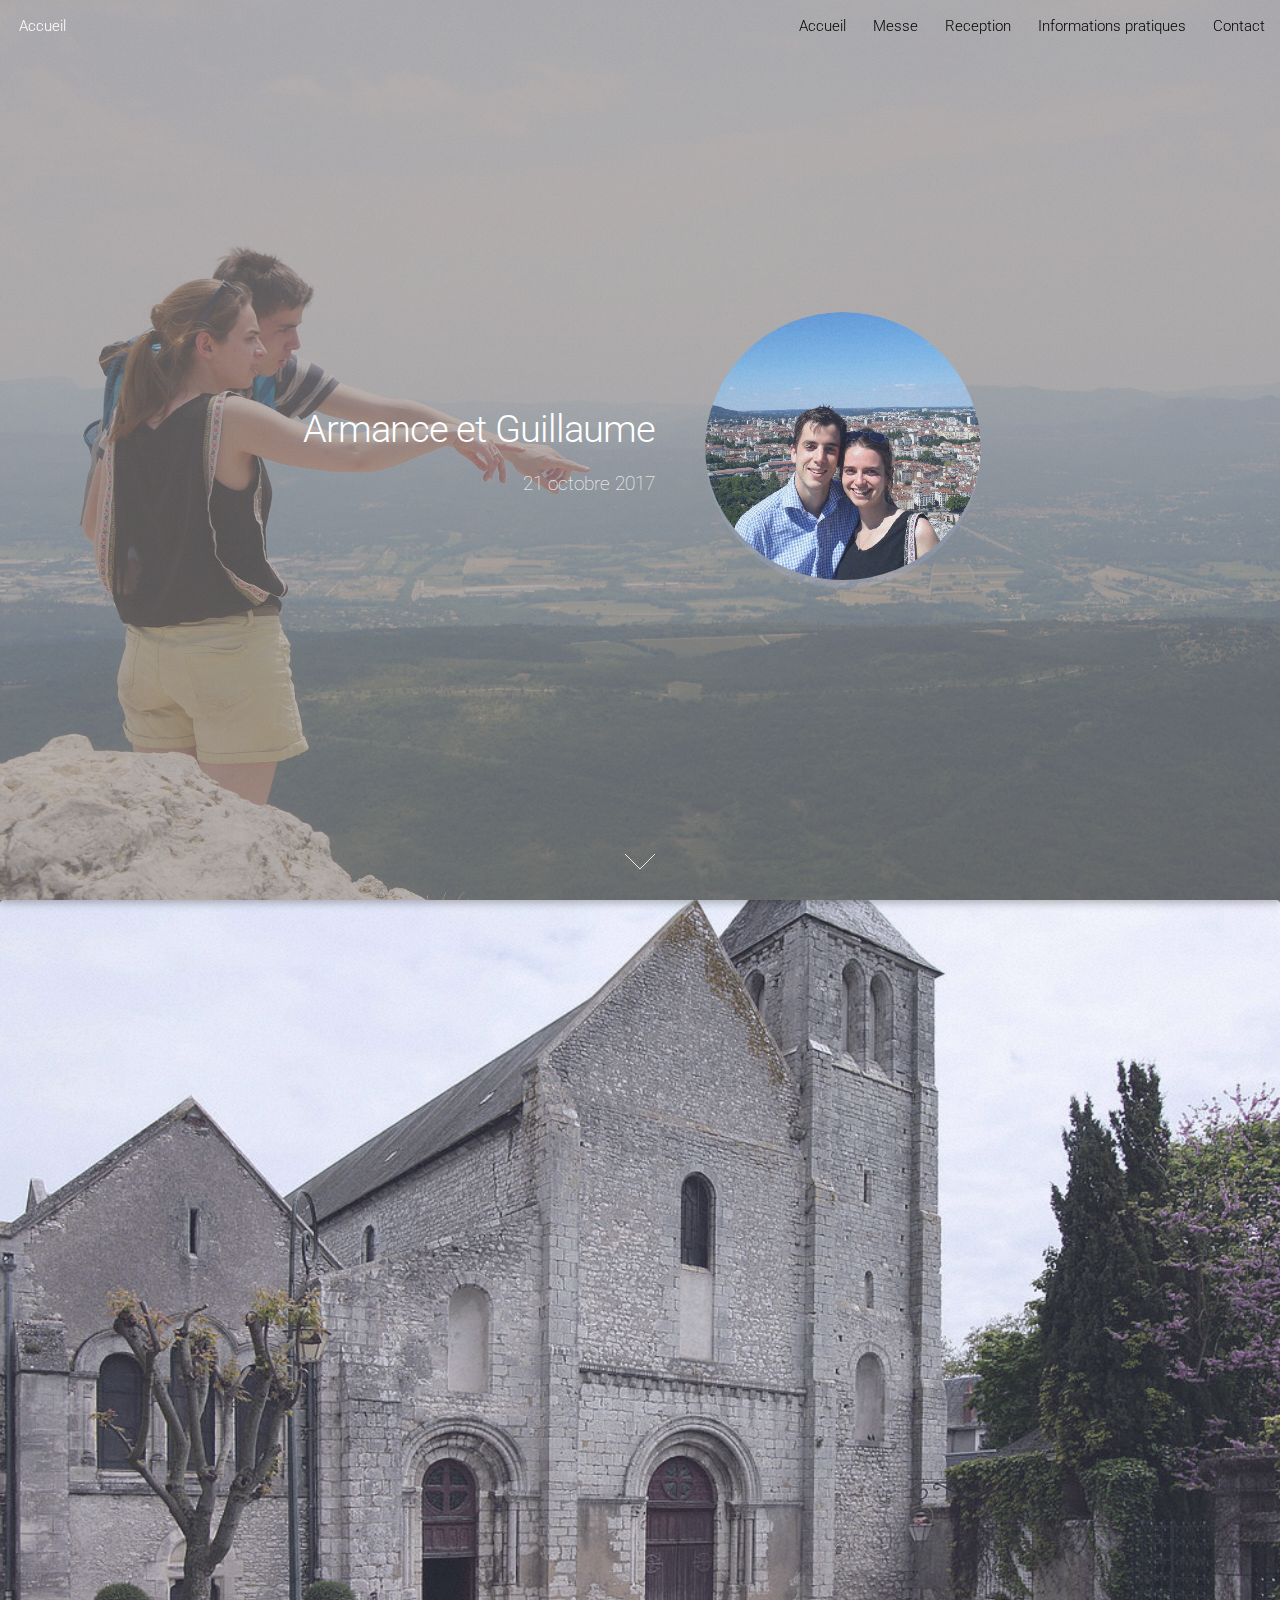
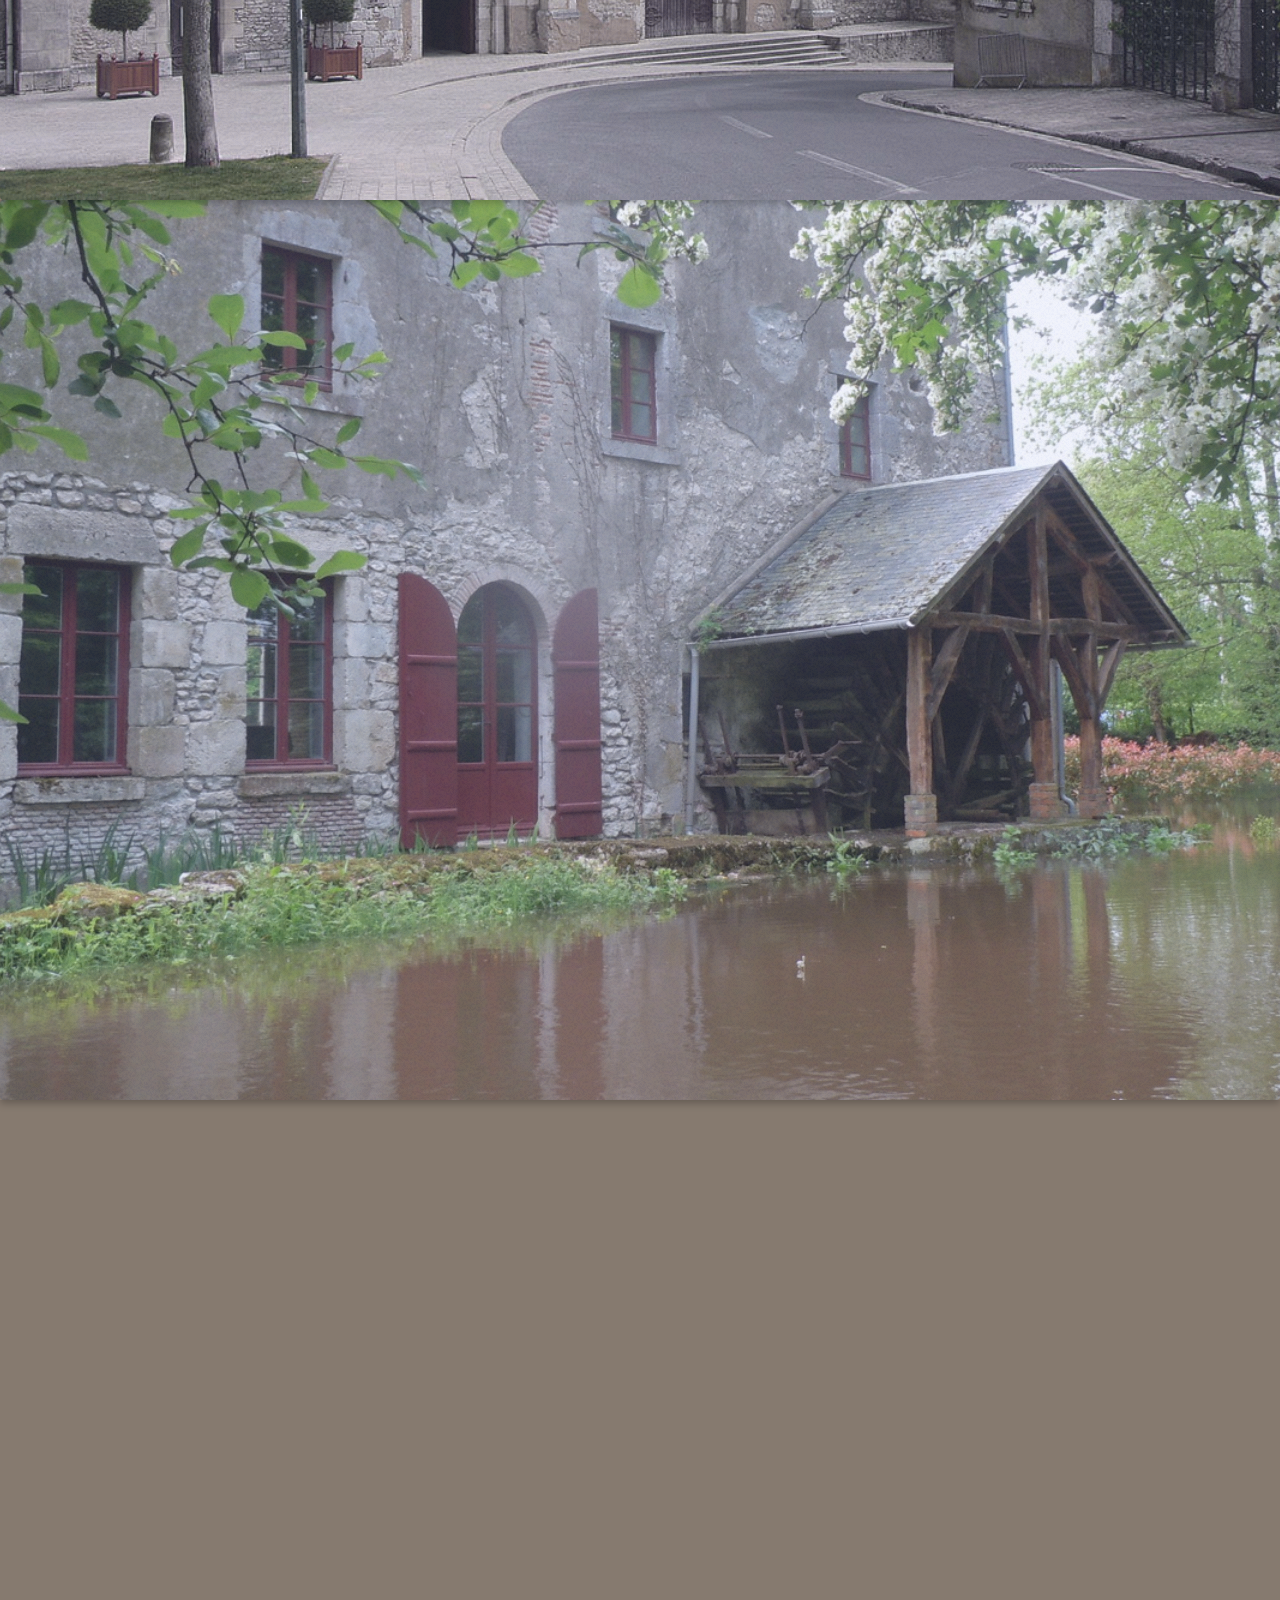
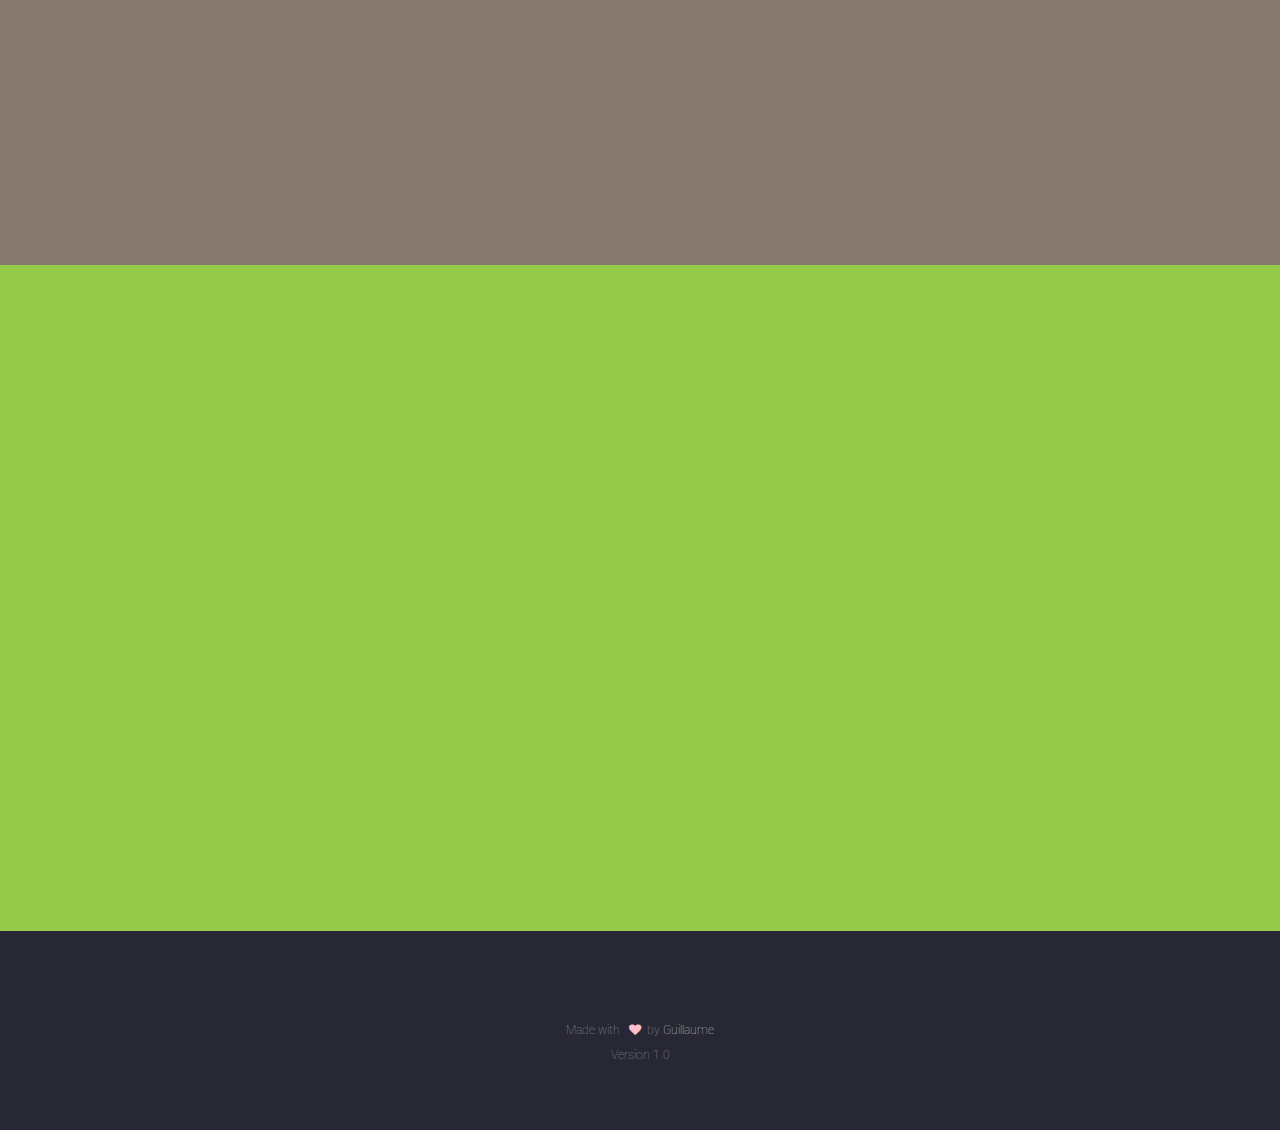
==== commit 04ef1687: "v 1.0" ====
--- a/index.html
+++ b/index.html
@@ -37,7 +37,7 @@
 							<h2>Armance et Guillaume</h2>
 							<p>21 octobre 2017</p>
 						</header>
-						<span class="image"><img src="images/couple2.jpg" alt="" /></span>
+						<span class="image"><img src="images/couple.png" alt="" /></span>
 					</div>
 					<a href="#messe" class="goto-next scrolly">Next</a>
 				</section>
@@ -54,6 +54,7 @@
 										<h2>la Messe</h2>
 										<p>15h00</p>
 										<p>Abbatiale Notre Dame de Beaugency</p>
+										<!-- <a href="geo:47.777214,1.633461">GPS</a> -->
 									</header>
 								</div>
 								<div class="5u 12u$(medium)">
@@ -61,16 +62,17 @@
 								</div>
 								<div class="4u$ 12u$(medium)">
 									<p>
-										Places disponibles sur les quais de Loire.
+										Stationnement: places disponibles sur les quais de Loire.
 									</p>
-									<p>Bla Bla Chorale</p>
-									<p>Nous allons chanter...</p>
-									<p>N'hésitez pas à vous signaler ici (mail ? fomulaire en bas ?)</p>
+									<p>N'hésitez pas à vous signaler si vous voulez faire partie de la chorale.</p>
+									<p>
+										Nous vous prions de ne pas prendre de photo pendant la messe.
+									</p>
 								</div>
 							</div>
 						</div>
 					</div>
-					<a href="#two" class="goto-next scrolly">Next</a>
+					<a href="#reception" class="goto-next scrolly">Next</a>
 				</section>
 
 				<section id="reception" class="spotlight style2 right">
@@ -91,7 +93,7 @@
 							<li><a href="#" class="button">Learn More</a></li>
 						</ul> -->
 					</div>
-					<a href="#three" class="goto-next scrolly">Next</a>
+					<a href="#practice" class="goto-next scrolly">Next</a>
 				</section>
 
 				<section id="practice" class="wrapper style1 special fade-up">
@@ -101,18 +103,16 @@
 						</header>
 						<div class="box alt">
 							<div class="row uniform">
-								<!-- <section class="4u 6u(medium) 12u$(xsmall)" style="pointer-events: none;">
-									<a style="box-shadow: none" href="http://www.millemercismariage.com/armanceetguillaume/mariage-de-armance-guinamard-et-guillaume-soulie.html" class="button">
+								<section class="4u 6u(medium) 12u$(xsmall)">
+									<a style="box-shadow: none" href="http://www.millemercismariage.com/armanceetguillaume/liste.html" class="button">
 									<span class="icon alt major fa-gift"></span>
 									<h3>Liste</h3>
-									A venir...
-									</a>
-								</section> -->
+									</a>
+								</section>
 								<section class="4u 6u$(medium) 12u$(xsmall)">
 									<a style="box-shadow: none" href="https://www.blablacar.fr/trajets/paris/beaugency/#?fn=paris&fc=48.856614%7C2.352222&fcc=FR&fp=0&tn=beaugency&tc=47.778071%7C1.633523&tcc=FR&tp=0&db=21%2F10%2F2017&sort=trip_date&order=asc&limit=10&page=1" class="button">
 										<span class="icon alt major fa-car"></span>
 										<h3>Covoiturage</h3>
-										Bla Bla Car
 									</a>
 								</section>
 								<section class="4u$ 6u(medium) 12u$(xsmall)">
@@ -121,6 +121,13 @@
 										<h3>Trains</h3>
 										<p>gare SNCF : Beaugency</p>
 									</a>
+								</section>
+								<section class="4u$ 6u(medium) 12u$(xsmall)" style="pointer-events: none;">
+									<a href="https://www.voyages-sncf.com/" class="button" style="box-shadow: none">
+										<span class="icon alt major fa-tree"></span>
+										<h3>Couchage</h3>
+										<p>Possibilité de camper sur place</p>
+									</a>
 								</section>
 							</div>
 						</div>
@@ -166,8 +173,8 @@
 						<span class="message">Made  with &nbsp;</span>
 						<i class="fa fa-heart" style="color:pink"></i>
 						<span class="message"> &nbsp;by <font style="color:lightgray">Guillaume</font></span>
-					</span><br />
-						<span>Version 0.1</span>
+					</span><br /><br />
+						<span>Version 1.0</span>
 					</ul>
 				</footer>
 
--- a/assets/css/main.css
+++ b/assets/css/main.css
@@ -1,2791 +1 @@
-@import url("font-awesome.min.css");
-@import url("https://fonts.googleapis.com/css?family=Roboto:100,300,100italic,300italic");
-/*
-	Landed by HTML5 UP
-	html5up.net | @ajlkn
-	Free for personal and commercial use under the CCA 3.0 license (html5up.net/license)
-*/
-/* Reset */
-html, body, div, span, applet, object, iframe, h1, h2, h3, h4, h5, h6, p, blockquote, pre, a, abbr, acronym, address, big, cite, code, del, dfn, em, img, ins, kbd, q, s, samp, small, strike, strong, sub, sup, tt, var, b, u, i, center, dl, dt, dd, ol, ul, li, fieldset, form, label, legend, table, caption, tbody, tfoot, thead, tr, th, td, article, aside, canvas, details, embed, figure, figcaption, footer, header, hgroup, menu, nav, output, ruby, section, summary, time, mark, audio, video {
-  margin: 0;
-  padding: 0;
-  border: 0;
-  font-size: 100%;
-  font: inherit;
-  vertical-align: baseline; }
-
-article, aside, details, figcaption, figure, footer, header, hgroup, menu, nav, section {
-  display: block; }
-
-body {
-  line-height: 1; }
-
-ol, ul {
-  list-style: none; }
-
-blockquote, q {
-  quotes: none; }
-
-blockquote:before, blockquote:after, q:before, q:after {
-  content: '';
-  content: none; }
-
-table {
-  border-collapse: collapse;
-  border-spacing: 0; }
-
-body {
-  -webkit-text-size-adjust: none; }
-
-/* Box Model */
-*, *:before, *:after {
-  -moz-box-sizing: border-box;
-  -webkit-box-sizing: border-box;
-  box-sizing: border-box; }
-
-/* Containers */
-.container {
-  margin-left: auto;
-  margin-right: auto; }
-
-.container.\31 25\25		{
-  width: 100%;
-  max-width: 87.5em;
-  min-width: 70em; }
-
-.container.\37 5\25			{
-  width: 52.5em; }
-
-.container.\35 0\25			{
-  width: 35em; }
-
-.container.\32 5\25			{
-  width: 17.5em; }
-
-.container {
-  width: 70em; }
-
-@media screen and (max-width: 1680px) {
-  .container.\31 25\25		{
-    width: 100%;
-    max-width: 87.5em;
-    min-width: 70em; }
-  .container.\37 5\25			{
-    width: 52.5em; }
-  .container.\35 0\25			{
-    width: 35em; }
-  .container.\32 5\25			{
-    width: 17.5em; }
-  .container {
-    width: 70em; } }
-
-@media screen and (max-width: 1280px) {
-  .container.\31 25\25		{
-    width: 100%;
-    max-width: 112.5%;
-    min-width: 90%; }
-  .container.\37 5\25			{
-    width: 67.5%; }
-  .container.\35 0\25			{
-    width: 45%; }
-  .container.\32 5\25			{
-    width: 22.5%; }
-  .container {
-    width: 90%; } }
-
-@media screen and (max-width: 980px) {
-  .container.\31 25\25		{
-    width: 100%;
-    max-width: 125%;
-    min-width: 100%; }
-  .container.\37 5\25			{
-    width: 75%; }
-  .container.\35 0\25			{
-    width: 50%; }
-  .container.\32 5\25			{
-    width: 25%; }
-  .container {
-    width: 100% !important; } }
-
-@media screen and (max-width: 736px) {
-  .container.\31 25\25		{
-    width: 100%;
-    max-width: 125%;
-    min-width: 100%; }
-  .container.\37 5\25			{
-    width: 75%; }
-  .container.\35 0\25			{
-    width: 50%; }
-  .container.\32 5\25			{
-    width: 25%; }
-  .container {
-    width: 100% !important; } }
-
-@media screen and (max-width: 480px) {
-  .container.\31 25\25		{
-    width: 100%;
-    max-width: 125%;
-    min-width: 100%; }
-  .container.\37 5\25			{
-    width: 75%; }
-  .container.\35 0\25			{
-    width: 50%; }
-  .container.\32 5\25			{
-    width: 25%; }
-  .container {
-    width: 100% !important; } }
-
-/* Grid */
-.row {
-  border-bottom: solid 1px transparent;
-  -moz-box-sizing: border-box;
-  -webkit-box-sizing: border-box;
-  box-sizing: border-box; }
-
-.row > * {
-  float: left;
-  -moz-box-sizing: border-box;
-  -webkit-box-sizing: border-box;
-  box-sizing: border-box; }
-
-.row:after, .row:before {
-  content: '';
-  display: block;
-  clear: both;
-  height: 0; }
-
-.row.uniform > * > :first-child {
-  margin-top: 0; }
-
-.row.uniform > * > :last-child {
-  margin-bottom: 0; }
-
-.row.\30 \25 > * {
-  padding: 0 0 0 0em; }
-
-.row.\30 \25 {
-  margin: 0 0 -1px 0em; }
-
-.row.uniform.\30 \25 > * {
-  padding: 0em 0 0 0em; }
-
-.row.uniform.\30 \25 {
-  margin: 0em 0 -1px 0em; }
-
-.row > * {
-  padding: 0 0 0 2.5em; }
-
-.row {
-  margin: 0 0 -1px -2.5em; }
-
-.row.uniform > * {
-  padding: 2.5em 0 0 2.5em; }
-
-.row.uniform {
-  margin: -2.5em 0 -1px -2.5em; }
-
-.row.\32 00\25 > * {
-  padding: 0 0 0 5em; }
-
-.row.\32 00\25 {
-  margin: 0 0 -1px -5em; }
-
-.row.uniform.\32 00\25 > * {
-  padding: 5em 0 0 5em; }
-
-.row.uniform.\32 00\25 {
-  margin: -5em 0 -1px -5em; }
-
-.row.\31 50\25 > * {
-  padding: 0 0 0 3.75em; }
-
-.row.\31 50\25 {
-  margin: 0 0 -1px -3.75em; }
-
-.row.uniform.\31 50\25 > * {
-  padding: 3.75em 0 0 3.75em; }
-
-.row.uniform.\31 50\25 {
-  margin: -3.75em 0 -1px -3.75em; }
-
-.row.\35 0\25 > * {
-  padding: 0 0 0 1.25em; }
-
-.row.\35 0\25 {
-  margin: 0 0 -1px -1.25em; }
-
-.row.uniform.\35 0\25 > * {
-  padding: 1.25em 0 0 1.25em; }
-
-.row.uniform.\35 0\25 {
-  margin: -1.25em 0 -1px -1.25em; }
-
-.row.\32 5\25 > * {
-  padding: 0 0 0 0.625em; }
-
-.row.\32 5\25 {
-  margin: 0 0 -1px -0.625em; }
-
-.row.uniform.\32 5\25 > * {
-  padding: 0.625em 0 0 0.625em; }
-
-.row.uniform.\32 5\25 {
-  margin: -0.625em 0 -1px -0.625em; }
-
-.\31 2u, .\31 2u\24 {
-  width: 100%;
-  clear: none;
-  margin-left: 0; }
-
-.\31 1u, .\31 1u\24 {
-  width: 91.6666666667%;
-  clear: none;
-  margin-left: 0; }
-
-.\31 0u, .\31 0u\24 {
-  width: 83.3333333333%;
-  clear: none;
-  margin-left: 0; }
-
-.\39 u, .\39 u\24 {
-  width: 75%;
-  clear: none;
-  margin-left: 0; }
-
-.\38 u, .\38 u\24 {
-  width: 66.6666666667%;
-  clear: none;
-  margin-left: 0; }
-
-.\37 u, .\37 u\24 {
-  width: 58.3333333333%;
-  clear: none;
-  margin-left: 0; }
-
-.\36 u, .\36 u\24 {
-  width: 50%;
-  clear: none;
-  margin-left: 0; }
-
-.\35 u, .\35 u\24 {
-  width: 41.6666666667%;
-  clear: none;
-  margin-left: 0; }
-
-.\34 u, .\34 u\24 {
-  width: 33.3333333333%;
-  clear: none;
-  margin-left: 0; }
-
-.\33 u, .\33 u\24 {
-  width: 25%;
-  clear: none;
-  margin-left: 0; }
-
-.\32 u, .\32 u\24 {
-  width: 16.6666666667%;
-  clear: none;
-  margin-left: 0; }
-
-.\31 u, .\31 u\24 {
-  width: 8.3333333333%;
-  clear: none;
-  margin-left: 0; }
-
-.\31 2u\24 + *,
-.\31 1u\24 + *,
-.\31 0u\24 + *,
-.\39 u\24 + *,
-.\38 u\24 + *,
-.\37 u\24 + *,
-.\36 u\24 + *,
-.\35 u\24 + *,
-.\34 u\24 + *,
-.\33 u\24 + *,
-.\32 u\24 + *,
-.\31 u\24 + * {
-  clear: left; }
-
-.\-11u {
-  margin-left: 91.6666666667%; }
-
-.\-10u {
-  margin-left: 83.3333333333%; }
-
-.\-9u {
-  margin-left: 75%; }
-
-.\-8u {
-  margin-left: 66.6666666667%; }
-
-.\-7u {
-  margin-left: 58.3333333333%; }
-
-.\-6u {
-  margin-left: 50%; }
-
-.\-5u {
-  margin-left: 41.6666666667%; }
-
-.\-4u {
-  margin-left: 33.3333333333%; }
-
-.\-3u {
-  margin-left: 25%; }
-
-.\-2u {
-  margin-left: 16.6666666667%; }
-
-.\-1u {
-  margin-left: 8.3333333333%; }
-
-@media screen and (max-width: 1680px) {
-  .row > * {
-    padding: 0 0 0 2.5em; }
-  .row {
-    margin: 0 0 -1px -2.5em; }
-  .row.uniform > * {
-    padding: 2.5em 0 0 2.5em; }
-  .row.uniform {
-    margin: -2.5em 0 -1px -2.5em; }
-  .row.\32 00\25 > * {
-    padding: 0 0 0 5em; }
-  .row.\32 00\25 {
-    margin: 0 0 -1px -5em; }
-  .row.uniform.\32 00\25 > * {
-    padding: 5em 0 0 5em; }
-  .row.uniform.\32 00\25 {
-    margin: -5em 0 -1px -5em; }
-  .row.\31 50\25 > * {
-    padding: 0 0 0 3.75em; }
-  .row.\31 50\25 {
-    margin: 0 0 -1px -3.75em; }
-  .row.uniform.\31 50\25 > * {
-    padding: 3.75em 0 0 3.75em; }
-  .row.uniform.\31 50\25 {
-    margin: -3.75em 0 -1px -3.75em; }
-  .row.\35 0\25 > * {
-    padding: 0 0 0 1.25em; }
-  .row.\35 0\25 {
-    margin: 0 0 -1px -1.25em; }
-  .row.uniform.\35 0\25 > * {
-    padding: 1.25em 0 0 1.25em; }
-  .row.uniform.\35 0\25 {
-    margin: -1.25em 0 -1px -1.25em; }
-  .row.\32 5\25 > * {
-    padding: 0 0 0 0.625em; }
-  .row.\32 5\25 {
-    margin: 0 0 -1px -0.625em; }
-  .row.uniform.\32 5\25 > * {
-    padding: 0.625em 0 0 0.625em; }
-  .row.uniform.\32 5\25 {
-    margin: -0.625em 0 -1px -0.625em; }
-  .\31 2u\28xlarge\29, .\31 2u\24\28xlarge\29 {
-    width: 100%;
-    clear: none;
-    margin-left: 0; }
-  .\31 1u\28xlarge\29, .\31 1u\24\28xlarge\29 {
-    width: 91.6666666667%;
-    clear: none;
-    margin-left: 0; }
-  .\31 0u\28xlarge\29, .\31 0u\24\28xlarge\29 {
-    width: 83.3333333333%;
-    clear: none;
-    margin-left: 0; }
-  .\39 u\28xlarge\29, .\39 u\24\28xlarge\29 {
-    width: 75%;
-    clear: none;
-    margin-left: 0; }
-  .\38 u\28xlarge\29, .\38 u\24\28xlarge\29 {
-    width: 66.6666666667%;
-    clear: none;
-    margin-left: 0; }
-  .\37 u\28xlarge\29, .\37 u\24\28xlarge\29 {
-    width: 58.3333333333%;
-    clear: none;
-    margin-left: 0; }
-  .\36 u\28xlarge\29, .\36 u\24\28xlarge\29 {
-    width: 50%;
-    clear: none;
-    margin-left: 0; }
-  .\35 u\28xlarge\29, .\35 u\24\28xlarge\29 {
-    width: 41.6666666667%;
-    clear: none;
-    margin-left: 0; }
-  .\34 u\28xlarge\29, .\34 u\24\28xlarge\29 {
-    width: 33.3333333333%;
-    clear: none;
-    margin-left: 0; }
-  .\33 u\28xlarge\29, .\33 u\24\28xlarge\29 {
-    width: 25%;
-    clear: none;
-    margin-left: 0; }
-  .\32 u\28xlarge\29, .\32 u\24\28xlarge\29 {
-    width: 16.6666666667%;
-    clear: none;
-    margin-left: 0; }
-  .\31 u\28xlarge\29, .\31 u\24\28xlarge\29 {
-    width: 8.3333333333%;
-    clear: none;
-    margin-left: 0; }
-  .\31 2u\24\28xlarge\29 + *,
-  .\31 1u\24\28xlarge\29 + *,
-  .\31 0u\24\28xlarge\29 + *,
-  .\39 u\24\28xlarge\29 + *,
-  .\38 u\24\28xlarge\29 + *,
-  .\37 u\24\28xlarge\29 + *,
-  .\36 u\24\28xlarge\29 + *,
-  .\35 u\24\28xlarge\29 + *,
-  .\34 u\24\28xlarge\29 + *,
-  .\33 u\24\28xlarge\29 + *,
-  .\32 u\24\28xlarge\29 + *,
-  .\31 u\24\28xlarge\29 + * {
-    clear: left; }
-  .\-11u\28xlarge\29 {
-    margin-left: 91.6666666667%; }
-  .\-10u\28xlarge\29 {
-    margin-left: 83.3333333333%; }
-  .\-9u\28xlarge\29 {
-    margin-left: 75%; }
-  .\-8u\28xlarge\29 {
-    margin-left: 66.6666666667%; }
-  .\-7u\28xlarge\29 {
-    margin-left: 58.3333333333%; }
-  .\-6u\28xlarge\29 {
-    margin-left: 50%; }
-  .\-5u\28xlarge\29 {
-    margin-left: 41.6666666667%; }
-  .\-4u\28xlarge\29 {
-    margin-left: 33.3333333333%; }
-  .\-3u\28xlarge\29 {
-    margin-left: 25%; }
-  .\-2u\28xlarge\29 {
-    margin-left: 16.6666666667%; }
-  .\-1u\28xlarge\29 {
-    margin-left: 8.3333333333%; } }
-
-@media screen and (max-width: 1280px) {
-  .row > * {
-    padding: 0 0 0 2.5em; }
-  .row {
-    margin: 0 0 -1px -2.5em; }
-  .row.uniform > * {
-    padding: 2.5em 0 0 2.5em; }
-  .row.uniform {
-    margin: -2.5em 0 -1px -2.5em; }
-  .row.\32 00\25 > * {
-    padding: 0 0 0 5em; }
-  .row.\32 00\25 {
-    margin: 0 0 -1px -5em; }
-  .row.uniform.\32 00\25 > * {
-    padding: 5em 0 0 5em; }
-  .row.uniform.\32 00\25 {
-    margin: -5em 0 -1px -5em; }
-  .row.\31 50\25 > * {
-    padding: 0 0 0 3.75em; }
-  .row.\31 50\25 {
-    margin: 0 0 -1px -3.75em; }
-  .row.uniform.\31 50\25 > * {
-    padding: 3.75em 0 0 3.75em; }
-  .row.uniform.\31 50\25 {
-    margin: -3.75em 0 -1px -3.75em; }
-  .row.\35 0\25 > * {
-    padding: 0 0 0 1.25em; }
-  .row.\35 0\25 {
-    margin: 0 0 -1px -1.25em; }
-  .row.uniform.\35 0\25 > * {
-    padding: 1.25em 0 0 1.25em; }
-  .row.uniform.\35 0\25 {
-    margin: -1.25em 0 -1px -1.25em; }
-  .row.\32 5\25 > * {
-    padding: 0 0 0 0.625em; }
-  .row.\32 5\25 {
-    margin: 0 0 -1px -0.625em; }
-  .row.uniform.\32 5\25 > * {
-    padding: 0.625em 0 0 0.625em; }
-  .row.uniform.\32 5\25 {
-    margin: -0.625em 0 -1px -0.625em; }
-  .\31 2u\28large\29, .\31 2u\24\28large\29 {
-    width: 100%;
-    clear: none;
-    margin-left: 0; }
-  .\31 1u\28large\29, .\31 1u\24\28large\29 {
-    width: 91.6666666667%;
-    clear: none;
-    margin-left: 0; }
-  .\31 0u\28large\29, .\31 0u\24\28large\29 {
-    width: 83.3333333333%;
-    clear: none;
-    margin-left: 0; }
-  .\39 u\28large\29, .\39 u\24\28large\29 {
-    width: 75%;
-    clear: none;
-    margin-left: 0; }
-  .\38 u\28large\29, .\38 u\24\28large\29 {
-    width: 66.6666666667%;
-    clear: none;
-    margin-left: 0; }
-  .\37 u\28large\29, .\37 u\24\28large\29 {
-    width: 58.3333333333%;
-    clear: none;
-    margin-left: 0; }
-  .\36 u\28large\29, .\36 u\24\28large\29 {
-    width: 50%;
-    clear: none;
-    margin-left: 0; }
-  .\35 u\28large\29, .\35 u\24\28large\29 {
-    width: 41.6666666667%;
-    clear: none;
-    margin-left: 0; }
-  .\34 u\28large\29, .\34 u\24\28large\29 {
-    width: 33.3333333333%;
-    clear: none;
-    margin-left: 0; }
-  .\33 u\28large\29, .\33 u\24\28large\29 {
-    width: 25%;
-    clear: none;
-    margin-left: 0; }
-  .\32 u\28large\29, .\32 u\24\28large\29 {
-    width: 16.6666666667%;
-    clear: none;
-    margin-left: 0; }
-  .\31 u\28large\29, .\31 u\24\28large\29 {
-    width: 8.3333333333%;
-    clear: none;
-    margin-left: 0; }
-  .\31 2u\24\28large\29 + *,
-  .\31 1u\24\28large\29 + *,
-  .\31 0u\24\28large\29 + *,
-  .\39 u\24\28large\29 + *,
-  .\38 u\24\28large\29 + *,
-  .\37 u\24\28large\29 + *,
-  .\36 u\24\28large\29 + *,
-  .\35 u\24\28large\29 + *,
-  .\34 u\24\28large\29 + *,
-  .\33 u\24\28large\29 + *,
-  .\32 u\24\28large\29 + *,
-  .\31 u\24\28large\29 + * {
-    clear: left; }
-  .\-11u\28large\29 {
-    margin-left: 91.6666666667%; }
-  .\-10u\28large\29 {
-    margin-left: 83.3333333333%; }
-  .\-9u\28large\29 {
-    margin-left: 75%; }
-  .\-8u\28large\29 {
-    margin-left: 66.6666666667%; }
-  .\-7u\28large\29 {
-    margin-left: 58.3333333333%; }
-  .\-6u\28large\29 {
-    margin-left: 50%; }
-  .\-5u\28large\29 {
-    margin-left: 41.6666666667%; }
-  .\-4u\28large\29 {
-    margin-left: 33.3333333333%; }
-  .\-3u\28large\29 {
-    margin-left: 25%; }
-  .\-2u\28large\29 {
-    margin-left: 16.6666666667%; }
-  .\-1u\28large\29 {
-    margin-left: 8.3333333333%; } }
-
-@media screen and (max-width: 980px) {
-  .row > * {
-    padding: 0 0 0 2.5em; }
-  .row {
-    margin: 0 0 -1px -2.5em; }
-  .row.uniform > * {
-    padding: 2.5em 0 0 2.5em; }
-  .row.uniform {
-    margin: -2.5em 0 -1px -2.5em; }
-  .row.\32 00\25 > * {
-    padding: 0 0 0 5em; }
-  .row.\32 00\25 {
-    margin: 0 0 -1px -5em; }
-  .row.uniform.\32 00\25 > * {
-    padding: 5em 0 0 5em; }
-  .row.uniform.\32 00\25 {
-    margin: -5em 0 -1px -5em; }
-  .row.\31 50\25 > * {
-    padding: 0 0 0 3.75em; }
-  .row.\31 50\25 {
-    margin: 0 0 -1px -3.75em; }
-  .row.uniform.\31 50\25 > * {
-    padding: 3.75em 0 0 3.75em; }
-  .row.uniform.\31 50\25 {
-    margin: -3.75em 0 -1px -3.75em; }
-  .row.\35 0\25 > * {
-    padding: 0 0 0 1.25em; }
-  .row.\35 0\25 {
-    margin: 0 0 -1px -1.25em; }
-  .row.uniform.\35 0\25 > * {
-    padding: 1.25em 0 0 1.25em; }
-  .row.uniform.\35 0\25 {
-    margin: -1.25em 0 -1px -1.25em; }
-  .row.\32 5\25 > * {
-    padding: 0 0 0 0.625em; }
-  .row.\32 5\25 {
-    margin: 0 0 -1px -0.625em; }
-  .row.uniform.\32 5\25 > * {
-    padding: 0.625em 0 0 0.625em; }
-  .row.uniform.\32 5\25 {
-    margin: -0.625em 0 -1px -0.625em; }
-  .\31 2u\28medium\29, .\31 2u\24\28medium\29 {
-    width: 100%;
-    clear: none;
-    margin-left: 0; }
-  .\31 1u\28medium\29, .\31 1u\24\28medium\29 {
-    width: 91.6666666667%;
-    clear: none;
-    margin-left: 0; }
-  .\31 0u\28medium\29, .\31 0u\24\28medium\29 {
-    width: 83.3333333333%;
-    clear: none;
-    margin-left: 0; }
-  .\39 u\28medium\29, .\39 u\24\28medium\29 {
-    width: 75%;
-    clear: none;
-    margin-left: 0; }
-  .\38 u\28medium\29, .\38 u\24\28medium\29 {
-    width: 66.6666666667%;
-    clear: none;
-    margin-left: 0; }
-  .\37 u\28medium\29, .\37 u\24\28medium\29 {
-    width: 58.3333333333%;
-    clear: none;
-    margin-left: 0; }
-  .\36 u\28medium\29, .\36 u\24\28medium\29 {
-    width: 50%;
-    clear: none;
-    margin-left: 0; }
-  .\35 u\28medium\29, .\35 u\24\28medium\29 {
-    width: 41.6666666667%;
-    clear: none;
-    margin-left: 0; }
-  .\34 u\28medium\29, .\34 u\24\28medium\29 {
-    width: 33.3333333333%;
-    clear: none;
-    margin-left: 0; }
-  .\33 u\28medium\29, .\33 u\24\28medium\29 {
-    width: 25%;
-    clear: none;
-    margin-left: 0; }
-  .\32 u\28medium\29, .\32 u\24\28medium\29 {
-    width: 16.6666666667%;
-    clear: none;
-    margin-left: 0; }
-  .\31 u\28medium\29, .\31 u\24\28medium\29 {
-    width: 8.3333333333%;
-    clear: none;
-    margin-left: 0; }
-  .\31 2u\24\28medium\29 + *,
-  .\31 1u\24\28medium\29 + *,
-  .\31 0u\24\28medium\29 + *,
-  .\39 u\24\28medium\29 + *,
-  .\38 u\24\28medium\29 + *,
-  .\37 u\24\28medium\29 + *,
-  .\36 u\24\28medium\29 + *,
-  .\35 u\24\28medium\29 + *,
-  .\34 u\24\28medium\29 + *,
-  .\33 u\24\28medium\29 + *,
-  .\32 u\24\28medium\29 + *,
-  .\31 u\24\28medium\29 + * {
-    clear: left; }
-  .\-11u\28medium\29 {
-    margin-left: 91.6666666667%; }
-  .\-10u\28medium\29 {
-    margin-left: 83.3333333333%; }
-  .\-9u\28medium\29 {
-    margin-left: 75%; }
-  .\-8u\28medium\29 {
-    margin-left: 66.6666666667%; }
-  .\-7u\28medium\29 {
-    margin-left: 58.3333333333%; }
-  .\-6u\28medium\29 {
-    margin-left: 50%; }
-  .\-5u\28medium\29 {
-    margin-left: 41.6666666667%; }
-  .\-4u\28medium\29 {
-    margin-left: 33.3333333333%; }
-  .\-3u\28medium\29 {
-    margin-left: 25%; }
-  .\-2u\28medium\29 {
-    margin-left: 16.6666666667%; }
-  .\-1u\28medium\29 {
-    margin-left: 8.3333333333%; } }
-
-@media screen and (max-width: 736px) {
-  .row > * {
-    padding: 0 0 0 2.5em; }
-  .row {
-    margin: 0 0 -1px -2.5em; }
-  .row.uniform > * {
-    padding: 2.5em 0 0 2.5em; }
-  .row.uniform {
-    margin: -2.5em 0 -1px -2.5em; }
-  .row.\32 00\25 > * {
-    padding: 0 0 0 5em; }
-  .row.\32 00\25 {
-    margin: 0 0 -1px -5em; }
-  .row.uniform.\32 00\25 > * {
-    padding: 5em 0 0 5em; }
-  .row.uniform.\32 00\25 {
-    margin: -5em 0 -1px -5em; }
-  .row.\31 50\25 > * {
-    padding: 0 0 0 3.75em; }
-  .row.\31 50\25 {
-    margin: 0 0 -1px -3.75em; }
-  .row.uniform.\31 50\25 > * {
-    padding: 3.75em 0 0 3.75em; }
-  .row.uniform.\31 50\25 {
-    margin: -3.75em 0 -1px -3.75em; }
-  .row.\35 0\25 > * {
-    padding: 0 0 0 1.25em; }
-  .row.\35 0\25 {
-    margin: 0 0 -1px -1.25em; }
-  .row.uniform.\35 0\25 > * {
-    padding: 1.25em 0 0 1.25em; }
-  .row.uniform.\35 0\25 {
-    margin: -1.25em 0 -1px -1.25em; }
-  .row.\32 5\25 > * {
-    padding: 0 0 0 0.625em; }
-  .row.\32 5\25 {
-    margin: 0 0 -1px -0.625em; }
-  .row.uniform.\32 5\25 > * {
-    padding: 0.625em 0 0 0.625em; }
-  .row.uniform.\32 5\25 {
-    margin: -0.625em 0 -1px -0.625em; }
-  .\31 2u\28small\29, .\31 2u\24\28small\29 {
-    width: 100%;
-    clear: none;
-    margin-left: 0; }
-  .\31 1u\28small\29, .\31 1u\24\28small\29 {
-    width: 91.6666666667%;
-    clear: none;
-    margin-left: 0; }
-  .\31 0u\28small\29, .\31 0u\24\28small\29 {
-    width: 83.3333333333%;
-    clear: none;
-    margin-left: 0; }
-  .\39 u\28small\29, .\39 u\24\28small\29 {
-    width: 75%;
-    clear: none;
-    margin-left: 0; }
-  .\38 u\28small\29, .\38 u\24\28small\29 {
-    width: 66.6666666667%;
-    clear: none;
-    margin-left: 0; }
-  .\37 u\28small\29, .\37 u\24\28small\29 {
-    width: 58.3333333333%;
-    clear: none;
-    margin-left: 0; }
-  .\36 u\28small\29, .\36 u\24\28small\29 {
-    width: 50%;
-    clear: none;
-    margin-left: 0; }
-  .\35 u\28small\29, .\35 u\24\28small\29 {
-    width: 41.6666666667%;
-    clear: none;
-    margin-left: 0; }
-  .\34 u\28small\29, .\34 u\24\28small\29 {
-    width: 33.3333333333%;
-    clear: none;
-    margin-left: 0; }
-  .\33 u\28small\29, .\33 u\24\28small\29 {
-    width: 25%;
-    clear: none;
-    margin-left: 0; }
-  .\32 u\28small\29, .\32 u\24\28small\29 {
-    width: 16.6666666667%;
-    clear: none;
-    margin-left: 0; }
-  .\31 u\28small\29, .\31 u\24\28small\29 {
-    width: 8.3333333333%;
-    clear: none;
-    margin-left: 0; }
-  .\31 2u\24\28small\29 + *,
-  .\31 1u\24\28small\29 + *,
-  .\31 0u\24\28small\29 + *,
-  .\39 u\24\28small\29 + *,
-  .\38 u\24\28small\29 + *,
-  .\37 u\24\28small\29 + *,
-  .\36 u\24\28small\29 + *,
-  .\35 u\24\28small\29 + *,
-  .\34 u\24\28small\29 + *,
-  .\33 u\24\28small\29 + *,
-  .\32 u\24\28small\29 + *,
-  .\31 u\24\28small\29 + * {
-    clear: left; }
-  .\-11u\28small\29 {
-    margin-left: 91.6666666667%; }
-  .\-10u\28small\29 {
-    margin-left: 83.3333333333%; }
-  .\-9u\28small\29 {
-    margin-left: 75%; }
-  .\-8u\28small\29 {
-    margin-left: 66.6666666667%; }
-  .\-7u\28small\29 {
-    margin-left: 58.3333333333%; }
-  .\-6u\28small\29 {
-    margin-left: 50%; }
-  .\-5u\28small\29 {
-    margin-left: 41.6666666667%; }
-  .\-4u\28small\29 {
-    margin-left: 33.3333333333%; }
-  .\-3u\28small\29 {
-    margin-left: 25%; }
-  .\-2u\28small\29 {
-    margin-left: 16.6666666667%; }
-  .\-1u\28small\29 {
-    margin-left: 8.3333333333%; } }
-
-@media screen and (max-width: 480px) {
-  .row > * {
-    padding: 0 0 0 2.5em; }
-  .row {
-    margin: 0 0 -1px -2.5em; }
-  .row.uniform > * {
-    padding: 2.5em 0 0 2.5em; }
-  .row.uniform {
-    margin: -2.5em 0 -1px -2.5em; }
-  .row.\32 00\25 > * {
-    padding: 0 0 0 5em; }
-  .row.\32 00\25 {
-    margin: 0 0 -1px -5em; }
-  .row.uniform.\32 00\25 > * {
-    padding: 5em 0 0 5em; }
-  .row.uniform.\32 00\25 {
-    margin: -5em 0 -1px -5em; }
-  .row.\31 50\25 > * {
-    padding: 0 0 0 3.75em; }
-  .row.\31 50\25 {
-    margin: 0 0 -1px -3.75em; }
-  .row.uniform.\31 50\25 > * {
-    padding: 3.75em 0 0 3.75em; }
-  .row.uniform.\31 50\25 {
-    margin: -3.75em 0 -1px -3.75em; }
-  .row.\35 0\25 > * {
-    padding: 0 0 0 1.25em; }
-  .row.\35 0\25 {
-    margin: 0 0 -1px -1.25em; }
-  .row.uniform.\35 0\25 > * {
-    padding: 1.25em 0 0 1.25em; }
-  .row.uniform.\35 0\25 {
-    margin: -1.25em 0 -1px -1.25em; }
-  .row.\32 5\25 > * {
-    padding: 0 0 0 0.625em; }
-  .row.\32 5\25 {
-    margin: 0 0 -1px -0.625em; }
-  .row.uniform.\32 5\25 > * {
-    padding: 0.625em 0 0 0.625em; }
-  .row.uniform.\32 5\25 {
-    margin: -0.625em 0 -1px -0.625em; }
-  .\31 2u\28xsmall\29, .\31 2u\24\28xsmall\29 {
-    width: 100%;
-    clear: none;
-    margin-left: 0; }
-  .\31 1u\28xsmall\29, .\31 1u\24\28xsmall\29 {
-    width: 91.6666666667%;
-    clear: none;
-    margin-left: 0; }
-  .\31 0u\28xsmall\29, .\31 0u\24\28xsmall\29 {
-    width: 83.3333333333%;
-    clear: none;
-    margin-left: 0; }
-  .\39 u\28xsmall\29, .\39 u\24\28xsmall\29 {
-    width: 75%;
-    clear: none;
-    margin-left: 0; }
-  .\38 u\28xsmall\29, .\38 u\24\28xsmall\29 {
-    width: 66.6666666667%;
-    clear: none;
-    margin-left: 0; }
-  .\37 u\28xsmall\29, .\37 u\24\28xsmall\29 {
-    width: 58.3333333333%;
-    clear: none;
-    margin-left: 0; }
-  .\36 u\28xsmall\29, .\36 u\24\28xsmall\29 {
-    width: 50%;
-    clear: none;
-    margin-left: 0; }
-  .\35 u\28xsmall\29, .\35 u\24\28xsmall\29 {
-    width: 41.6666666667%;
-    clear: none;
-    margin-left: 0; }
-  .\34 u\28xsmall\29, .\34 u\24\28xsmall\29 {
-    width: 33.3333333333%;
-    clear: none;
-    margin-left: 0; }
-  .\33 u\28xsmall\29, .\33 u\24\28xsmall\29 {
-    width: 25%;
-    clear: none;
-    margin-left: 0; }
-  .\32 u\28xsmall\29, .\32 u\24\28xsmall\29 {
-    width: 16.6666666667%;
-    clear: none;
-    margin-left: 0; }
-  .\31 u\28xsmall\29, .\31 u\24\28xsmall\29 {
-    width: 8.3333333333%;
-    clear: none;
-    margin-left: 0; }
-  .\31 2u\24\28xsmall\29 + *,
-  .\31 1u\24\28xsmall\29 + *,
-  .\31 0u\24\28xsmall\29 + *,
-  .\39 u\24\28xsmall\29 + *,
-  .\38 u\24\28xsmall\29 + *,
-  .\37 u\24\28xsmall\29 + *,
-  .\36 u\24\28xsmall\29 + *,
-  .\35 u\24\28xsmall\29 + *,
-  .\34 u\24\28xsmall\29 + *,
-  .\33 u\24\28xsmall\29 + *,
-  .\32 u\24\28xsmall\29 + *,
-  .\31 u\24\28xsmall\29 + * {
-    clear: left; }
-  .\-11u\28xsmall\29 {
-    margin-left: 91.6666666667%; }
-  .\-10u\28xsmall\29 {
-    margin-left: 83.3333333333%; }
-  .\-9u\28xsmall\29 {
-    margin-left: 75%; }
-  .\-8u\28xsmall\29 {
-    margin-left: 66.6666666667%; }
-  .\-7u\28xsmall\29 {
-    margin-left: 58.3333333333%; }
-  .\-6u\28xsmall\29 {
-    margin-left: 50%; }
-  .\-5u\28xsmall\29 {
-    margin-left: 41.6666666667%; }
-  .\-4u\28xsmall\29 {
-    margin-left: 33.3333333333%; }
-  .\-3u\28xsmall\29 {
-    margin-left: 25%; }
-  .\-2u\28xsmall\29 {
-    margin-left: 16.6666666667%; }
-  .\-1u\28xsmall\29 {
-    margin-left: 8.3333333333%; } }
-
-/* Form */
-input#name, input#email {
-  border-color: black; }
-  input#name[placeholder], input#email[placeholder] {
-    color: black !important; }
-
-textarea#message {
-  border-color: black; }
-
-textarea[placeholder] {
-  color: black !important; }
-
-/* Basic */
-html, body {
-  background: #867a6f; }
-
-body.is-loading *, body.is-loading *:before, body.is-loading *:after {
-  -moz-animation: none !important;
-  -webkit-animation: none !important;
-  -ms-animation: none !important;
-  animation: none !important;
-  -moz-transition: none !important;
-  -webkit-transition: none !important;
-  -ms-transition: none !important;
-  transition: none !important; }
-
-body, input, select, textarea {
-  color: rgba(255, 255, 255, 0.75);
-  font-family: "Roboto", Helvetica, sans-serif;
-  font-size: 15pt;
-  font-weight: 100;
-  line-height: 1.75em; }
-
-a {
-  -moz-transition: border-color 0.2s ease-in-out, color 0.2s ease-in-out;
-  -webkit-transition: border-color 0.2s ease-in-out, color 0.2s ease-in-out;
-  -ms-transition: border-color 0.2s ease-in-out, color 0.2s ease-in-out;
-  transition: border-color 0.2s ease-in-out, color 0.2s ease-in-out;
-  border-bottom: dotted 1px;
-  color: #95ca4b;
-  text-decoration: none; }
-  a:hover {
-    color: #95ca4b !important;
-    border-bottom-color: transparent; }
-
-strong, b {
-  color: #ffffff;
-  font-weight: 300; }
-
-em, i {
-  font-style: italic; }
-
-p {
-  margin: 0 0 2em 0; }
-
-h1, h2, h3, h4, h5, h6 {
-  color: #ffffff;
-  font-weight: 300;
-  line-height: 1em;
-  margin: 0 0 1em 0; }
-  h1 a, h2 a, h3 a, h4 a, h5 a, h6 a {
-    color: inherit;
-    border: 0; }
-
-h2 {
-  font-size: 2em;
-  line-height: 1.5em;
-  letter-spacing: -0.025em; }
-
-h3 {
-  font-size: 1.35em;
-  line-height: 1.5em; }
-
-h4 {
-  font-size: 1.1em;
-  line-height: 1.5em; }
-
-h5 {
-  font-size: 0.9em;
-  line-height: 1.5em; }
-
-h6 {
-  font-size: 0.7em;
-  line-height: 1.5em; }
-
-sub {
-  font-size: 0.8em;
-  position: relative;
-  top: 0.5em; }
-
-sup {
-  font-size: 0.8em;
-  position: relative;
-  top: -0.5em; }
-
-hr {
-  border: 0;
-  border-bottom: solid 1px rgba(255, 255, 255, 0.3);
-  margin: 3em 0; }
-  hr.major {
-    margin: 4em 0; }
-
-blockquote {
-  border-left: solid 4px rgba(255, 255, 255, 0.3);
-  font-style: italic;
-  margin: 0 0 2em 0;
-  padding: 0.5em 0 0.5em 2em; }
-
-code {
-  background: rgba(255, 255, 255, 0.075);
-  border-radius: 4px;
-  font-family: "Courier New", monospace;
-  font-size: 0.9em;
-  margin: 0 0.25em;
-  padding: 0.25em 0.65em; }
-
-pre {
-  -webkit-overflow-scrolling: touch;
-  font-family: "Courier New", monospace;
-  font-size: 0.9em;
-  margin: 0 0 2em 0; }
-  pre code {
-    display: block;
-    line-height: 1.75em;
-    padding: 1em 1.5em;
-    overflow-x: auto; }
-
-.align-left {
-  text-align: left; }
-
-.align-center {
-  text-align: center; }
-
-.align-right {
-  text-align: right; }
-
-/* Loader */
-@-moz-keyframes spinner-show {
-  0% {
-    opacity: 0; }
-  100% {
-    opacity: 1; } }
-
-@-webkit-keyframes spinner-show {
-  0% {
-    opacity: 0; }
-  100% {
-    opacity: 1; } }
-
-@-ms-keyframes spinner-show {
-  0% {
-    opacity: 0; }
-  100% {
-    opacity: 1; } }
-
-@keyframes spinner-show {
-  0% {
-    opacity: 0; }
-  100% {
-    opacity: 1; } }
-
-@-moz-keyframes spinner-hide {
-  0% {
-    color: rgba(255, 255, 255, 0.15);
-    z-index: 100001;
-    -moz-transform: scale(1) rotate(0deg);
-    -webkit-transform: scale(1) rotate(0deg);
-    -ms-transform: scale(1) rotate(0deg);
-    transform: scale(1) rotate(0deg); }
-  99% {
-    color: #867a6f;
-    z-index: 100001;
-    -moz-transform: scale(0.5) rotate(360deg);
-    -webkit-transform: scale(0.5) rotate(360deg);
-    -ms-transform: scale(0.5) rotate(360deg);
-    transform: scale(0.5) rotate(360deg); }
-  100% {
-    color: #867a6f;
-    z-index: -1;
-    -moz-transform: scale(0.5) rotate(360deg);
-    -webkit-transform: scale(0.5) rotate(360deg);
-    -ms-transform: scale(0.5) rotate(360deg);
-    transform: scale(0.5) rotate(360deg); } }
-
-@-webkit-keyframes spinner-hide {
-  0% {
-    color: rgba(255, 255, 255, 0.15);
-    z-index: 100001;
-    -moz-transform: scale(1) rotate(0deg);
-    -webkit-transform: scale(1) rotate(0deg);
-    -ms-transform: scale(1) rotate(0deg);
-    transform: scale(1) rotate(0deg); }
-  99% {
-    color: #867a6f;
-    z-index: 100001;
-    -moz-transform: scale(0.5) rotate(360deg);
-    -webkit-transform: scale(0.5) rotate(360deg);
-    -ms-transform: scale(0.5) rotate(360deg);
-    transform: scale(0.5) rotate(360deg); }
-  100% {
-    color: #867a6f;
-    z-index: -1;
-    -moz-transform: scale(0.5) rotate(360deg);
-    -webkit-transform: scale(0.5) rotate(360deg);
-    -ms-transform: scale(0.5) rotate(360deg);
-    transform: scale(0.5) rotate(360deg); } }
-
-@-ms-keyframes spinner-hide {
-  0% {
-    color: rgba(255, 255, 255, 0.15);
-    z-index: 100001;
-    -moz-transform: scale(1) rotate(0deg);
-    -webkit-transform: scale(1) rotate(0deg);
-    -ms-transform: scale(1) rotate(0deg);
-    transform: scale(1) rotate(0deg); }
-  99% {
-    color: #867a6f;
-    z-index: 100001;
-    -moz-transform: scale(0.5) rotate(360deg);
-    -webkit-transform: scale(0.5) rotate(360deg);
-    -ms-transform: scale(0.5) rotate(360deg);
-    transform: scale(0.5) rotate(360deg); }
-  100% {
-    color: #867a6f;
-    z-index: -1;
-    -moz-transform: scale(0.5) rotate(360deg);
-    -webkit-transform: scale(0.5) rotate(360deg);
-    -ms-transform: scale(0.5) rotate(360deg);
-    transform: scale(0.5) rotate(360deg); } }
-
-@keyframes spinner-hide {
-  0% {
-    color: rgba(255, 255, 255, 0.15);
-    z-index: 100001;
-    -moz-transform: scale(1) rotate(0deg);
-    -webkit-transform: scale(1) rotate(0deg);
-    -ms-transform: scale(1) rotate(0deg);
-    transform: scale(1) rotate(0deg); }
-  99% {
-    color: #867a6f;
-    z-index: 100001;
-    -moz-transform: scale(0.5) rotate(360deg);
-    -webkit-transform: scale(0.5) rotate(360deg);
-    -ms-transform: scale(0.5) rotate(360deg);
-    transform: scale(0.5) rotate(360deg); }
-  100% {
-    color: #867a6f;
-    z-index: -1;
-    -moz-transform: scale(0.5) rotate(360deg);
-    -webkit-transform: scale(0.5) rotate(360deg);
-    -ms-transform: scale(0.5) rotate(360deg);
-    transform: scale(0.5) rotate(360deg); } }
-
-@-moz-keyframes spinner-rotate {
-  0% {
-    -moz-transform: scale(1) rotate(0deg);
-    -webkit-transform: scale(1) rotate(0deg);
-    -ms-transform: scale(1) rotate(0deg);
-    transform: scale(1) rotate(0deg); }
-  100% {
-    -moz-transform: scale(1) rotate(360deg);
-    -webkit-transform: scale(1) rotate(360deg);
-    -ms-transform: scale(1) rotate(360deg);
-    transform: scale(1) rotate(360deg); } }
-
-@-webkit-keyframes spinner-rotate {
-  0% {
-    -moz-transform: scale(1) rotate(0deg);
-    -webkit-transform: scale(1) rotate(0deg);
-    -ms-transform: scale(1) rotate(0deg);
-    transform: scale(1) rotate(0deg); }
-  100% {
-    -moz-transform: scale(1) rotate(360deg);
-    -webkit-transform: scale(1) rotate(360deg);
-    -ms-transform: scale(1) rotate(360deg);
-    transform: scale(1) rotate(360deg); } }
-
-@-ms-keyframes spinner-rotate {
-  0% {
-    -moz-transform: scale(1) rotate(0deg);
-    -webkit-transform: scale(1) rotate(0deg);
-    -ms-transform: scale(1) rotate(0deg);
-    transform: scale(1) rotate(0deg); }
-  100% {
-    -moz-transform: scale(1) rotate(360deg);
-    -webkit-transform: scale(1) rotate(360deg);
-    -ms-transform: scale(1) rotate(360deg);
-    transform: scale(1) rotate(360deg); } }
-
-@keyframes spinner-rotate {
-  0% {
-    -moz-transform: scale(1) rotate(0deg);
-    -webkit-transform: scale(1) rotate(0deg);
-    -ms-transform: scale(1) rotate(0deg);
-    transform: scale(1) rotate(0deg); }
-  100% {
-    -moz-transform: scale(1) rotate(360deg);
-    -webkit-transform: scale(1) rotate(360deg);
-    -ms-transform: scale(1) rotate(360deg);
-    transform: scale(1) rotate(360deg); } }
-
-@-moz-keyframes overlay-hide {
-  0% {
-    opacity: 1;
-    z-index: 100000; }
-  15% {
-    opacity: 1;
-    z-index: 100000; }
-  99% {
-    opacity: 0;
-    z-index: 100000; }
-  100% {
-    opacity: 0;
-    z-index: -1; } }
-
-@-webkit-keyframes overlay-hide {
-  0% {
-    opacity: 1;
-    z-index: 100000; }
-  15% {
-    opacity: 1;
-    z-index: 100000; }
-  99% {
-    opacity: 0;
-    z-index: 100000; }
-  100% {
-    opacity: 0;
-    z-index: -1; } }
-
-@-ms-keyframes overlay-hide {
-  0% {
-    opacity: 1;
-    z-index: 100000; }
-  15% {
-    opacity: 1;
-    z-index: 100000; }
-  99% {
-    opacity: 0;
-    z-index: 100000; }
-  100% {
-    opacity: 0;
-    z-index: -1; } }
-
-@keyframes overlay-hide {
-  0% {
-    opacity: 1;
-    z-index: 100000; }
-  15% {
-    opacity: 1;
-    z-index: 100000; }
-  99% {
-    opacity: 0;
-    z-index: 100000; }
-  100% {
-    opacity: 0;
-    z-index: -1; } }
-
-body.landing {
-  text-decoration: none; }
-  body.landing:before {
-    -moz-osx-font-smoothing: grayscale;
-    -webkit-font-smoothing: antialiased;
-    font-family: FontAwesome;
-    font-style: normal;
-    font-weight: normal;
-    text-transform: none !important; }
-  body.landing:before {
-    -moz-animation: spinner-show 1.5s 1 0.25s ease forwards, spinner-hide 0.25s ease-in-out forwards !important;
-    -webkit-animation: spinner-show 1.5s 1 0.25s ease forwards, spinner-hide 0.25s ease-in-out forwards !important;
-    -ms-animation: spinner-show 1.5s 1 0.25s ease forwards, spinner-hide 0.25s ease-in-out forwards !important;
-    animation: spinner-show 1.5s 1 0.25s ease forwards, spinner-hide 0.25s ease-in-out forwards !important;
-    -moz-transform-origin: 50% 50%;
-    -webkit-transform-origin: 50% 50%;
-    -ms-transform-origin: 50% 50%;
-    transform-origin: 50% 50%;
-    color: rgba(255, 255, 255, 0.15);
-    content: '\f1ce';
-    cursor: default;
-    display: block;
-    font-size: 2em;
-    height: 2em;
-    left: 50%;
-    line-height: 2em;
-    margin: -1em 0 0 -1em;
-    opacity: 0;
-    position: fixed;
-    text-align: center;
-    top: 50%;
-    width: 2em;
-    z-index: -1; }
-  body.landing:after {
-    -moz-animation: overlay-hide 1.5s ease-in forwards !important;
-    -webkit-animation: overlay-hide 1.5s ease-in forwards !important;
-    -ms-animation: overlay-hide 1.5s ease-in forwards !important;
-    animation: overlay-hide 1.5s ease-in forwards !important;
-    background: #867a6f;
-    content: '';
-    display: block;
-    height: 100%;
-    left: 0;
-    opacity: 0;
-    position: fixed;
-    top: 0;
-    width: 100%;
-    z-index: -1; }
-  body.landing.is-loading:before {
-    -moz-animation: spinner-show 1.5s 1 0.25s ease forwards, spinner-rotate 0.75s infinite linear !important;
-    -webkit-animation: spinner-show 1.5s 1 0.25s ease forwards, spinner-rotate 0.75s infinite linear !important;
-    -ms-animation: spinner-show 1.5s 1 0.25s ease forwards, spinner-rotate 0.75s infinite linear !important;
-    animation: spinner-show 1.5s 1 0.25s ease forwards, spinner-rotate 0.75s infinite linear !important;
-    z-index: 100001; }
-  body.landing.is-loading:after {
-    -moz-animation: none !important;
-    -webkit-animation: none !important;
-    -ms-animation: none !important;
-    animation: none !important;
-    opacity: 1;
-    z-index: 100000; }
-
-@media (-webkit-min-device-pixel-ratio: 2) {
-  body.landing:before {
-    line-height: 2.025em; } }
-
-/* Section/Article */
-section.special, article.special {
-  text-align: center; }
-
-header p {
-  color: #ffffff;
-  position: relative;
-  margin: 0 0 1.5em 0; }
-
-header h2 + p {
-  font-size: 1.25em;
-  margin-top: -1em;
-  line-height: 1.75em; }
-
-header h3 + p {
-  font-size: 1.1em;
-  margin-top: -0.8em;
-  line-height: 1.75em; }
-
-header h4 + p,
-header h5 + p,
-header h6 + p {
-  font-size: 0.9em;
-  margin-top: -0.6em;
-  line-height: 1.5em; }
-
-header.major {
-  margin: 0 0 4em 0;
-  position: relative;
-  text-align: center; }
-  header.major:after {
-    background: #95ca4b;
-    content: '';
-    display: inline-block;
-    height: 0.2em;
-    max-width: 20em;
-    width: 75%; }
-
-footer.major {
-  margin: 4em 0 0 0; }
-
-/* Form */
-form {
-  margin: 0 0 2em 0; }
-
-label {
-  color: #ffffff;
-  display: block;
-  font-size: 0.9em;
-  font-weight: 300;
-  margin: 0 0 1em 0; }
-
-input[type="text"],
-input[type="password"],
-input[type="email"],
-select,
-textarea {
-  -moz-appearance: none;
-  -webkit-appearance: none;
-  -ms-appearance: none;
-  appearance: none;
-  -moz-transition: border-color 0.2s ease-in-out;
-  -webkit-transition: border-color 0.2s ease-in-out;
-  -ms-transition: border-color 0.2s ease-in-out;
-  transition: border-color 0.2s ease-in-out;
-  background: transparent;
-  border-radius: 4px;
-  border: solid 1px rgba(255, 255, 255, 0.3);
-  color: inherit;
-  display: block;
-  outline: 0;
-  padding: 0 1em;
-  text-decoration: none;
-  width: 100%; }
-  input[type="text"]:invalid,
-  input[type="password"]:invalid,
-  input[type="email"]:invalid,
-  select:invalid,
-  textarea:invalid {
-    box-shadow: none; }
-  input[type="text"]:focus,
-  input[type="password"]:focus,
-  input[type="email"]:focus,
-  select:focus,
-  textarea:focus {
-    border-color: #95ca4b; }
-
-.select-wrapper {
-  text-decoration: none;
-  display: block;
-  position: relative; }
-  .select-wrapper:before {
-    -moz-osx-font-smoothing: grayscale;
-    -webkit-font-smoothing: antialiased;
-    font-family: FontAwesome;
-    font-style: normal;
-    font-weight: normal;
-    text-transform: none !important; }
-  .select-wrapper:before {
-    color: rgba(255, 255, 255, 0.3);
-    content: '\f078';
-    display: block;
-    height: 3em;
-    line-height: 3em;
-    pointer-events: none;
-    position: absolute;
-    right: 0;
-    text-align: center;
-    top: 0;
-    width: 3em; }
-  .select-wrapper select::-ms-expand {
-    display: none; }
-
-input[type="text"],
-input[type="password"],
-input[type="email"],
-select {
-  height: 3em; }
-
-textarea {
-  padding: 0.75em 1em; }
-
-select option {
-  background-color: #867a6f;
-  color: #ffffff; }
-
-select:focus::-ms-value {
-  background: transparent; }
-
-input[type="checkbox"],
-input[type="radio"] {
-  -moz-appearance: none;
-  -webkit-appearance: none;
-  -ms-appearance: none;
-  appearance: none;
-  display: block;
-  float: left;
-  margin-right: -2em;
-  opacity: 0;
-  width: 1em;
-  z-index: -1; }
-  input[type="checkbox"] + label,
-  input[type="radio"] + label {
-    text-decoration: none;
-    color: rgba(255, 255, 255, 0.75);
-    cursor: pointer;
-    display: inline-block;
-    font-size: 1em;
-    font-weight: 100;
-    padding-left: 2.55em;
-    padding-right: 0.75em;
-    position: relative; }
-    input[type="checkbox"] + label:before,
-    input[type="radio"] + label:before {
-      -moz-osx-font-smoothing: grayscale;
-      -webkit-font-smoothing: antialiased;
-      font-family: FontAwesome;
-      font-style: normal;
-      font-weight: normal;
-      text-transform: none !important; }
-    input[type="checkbox"] + label:before,
-    input[type="radio"] + label:before {
-      border-radius: 4px;
-      border: solid 1px rgba(255, 255, 255, 0.3);
-      content: '';
-      display: inline-block;
-      height: 1.8em;
-      left: 0;
-      line-height: 1.725em;
-      position: absolute;
-      text-align: center;
-      top: 0;
-      width: 1.8em; }
-  input[type="checkbox"]:checked + label:before,
-  input[type="radio"]:checked + label:before {
-    background: rgba(255, 255, 255, 0.25);
-    color: #ffffff;
-    content: '\f00c'; }
-  input[type="checkbox"]:focus + label:before,
-  input[type="radio"]:focus + label:before {
-    border-color: #95ca4b; }
-
-input[type="checkbox"] + label:before {
-  border-radius: 4px; }
-
-input[type="radio"] + label:before {
-  border-radius: 100%; }
-
-::-webkit-input-placeholder {
-  color: rgba(255, 255, 255, 0.5) !important;
-  opacity: 1.0; }
-
-:-moz-placeholder {
-  color: rgba(255, 255, 255, 0.5) !important;
-  opacity: 1.0; }
-
-::-moz-placeholder {
-  color: rgba(255, 255, 255, 0.5) !important;
-  opacity: 1.0; }
-
-:-ms-input-placeholder {
-  color: rgba(255, 255, 255, 0.5) !important;
-  opacity: 1.0; }
-
-.formerize-placeholder {
-  color: rgba(255, 255, 255, 0.5) !important;
-  opacity: 1.0; }
-
-/* Box */
-.box {
-  border-radius: 4px;
-  border: solid 1px rgba(255, 255, 255, 0.3);
-  margin-bottom: 2em;
-  padding: 1.5em; }
-  .box > :last-child,
-  .box > :last-child > :last-child,
-  .box > :last-child > :last-child > :last-child {
-    margin-bottom: 0; }
-  .box.alt {
-    border: 0;
-    border-radius: 0;
-    padding: 0; }
-
-/* Icon */
-.icon {
-  text-decoration: none;
-  border-bottom: none;
-  position: relative; }
-  .icon:before {
-    -moz-osx-font-smoothing: grayscale;
-    -webkit-font-smoothing: antialiased;
-    font-family: FontAwesome;
-    font-style: normal;
-    font-weight: normal;
-    text-transform: none !important; }
-  .icon > .label {
-    display: none; }
-  .icon.alt {
-    text-decoration: none; }
-    .icon.alt:before {
-      -moz-osx-font-smoothing: grayscale;
-      -webkit-font-smoothing: antialiased;
-      font-family: FontAwesome;
-      font-style: normal;
-      font-weight: normal;
-      text-transform: none !important; }
-    .icon.alt:before {
-      color: #867a6f !important;
-      text-shadow: 1px 0 0 #ffffff, -1px 0 0 #ffffff, 0 1px 0 #ffffff, 0 -1px 0 #ffffff; }
-  .icon.major {
-    background: #272833;
-    border-radius: 100%;
-    cursor: default;
-    display: inline-block;
-    height: 6em;
-    line-height: 6em;
-    margin: 0 0 2em 0;
-    text-align: center;
-    width: 6em; }
-    .icon.major:before {
-      font-size: 2.25em; }
-    .icon.major.alt {
-      text-decoration: none; }
-      .icon.major.alt:before {
-        -moz-osx-font-smoothing: grayscale;
-        -webkit-font-smoothing: antialiased;
-        font-family: FontAwesome;
-        font-style: normal;
-        font-weight: normal;
-        text-transform: none !important; }
-      .icon.major.alt:before {
-        color: #272833 !important;
-        text-shadow: 1px 0 0 #ffffff, -1px 0 0 #ffffff, 0 1px 0 #ffffff, 0 -1px 0 #ffffff; }
-
-/* Image */
-.image {
-  border-radius: 4px;
-  border: 0;
-  display: inline-block;
-  position: relative;
-  overflow: hidden; }
-  .image:before {
-    content: '';
-    display: block;
-    position: absolute;
-    left: 0;
-    top: 0;
-    background-image: url("images/overlay.png");
-    width: 100%;
-    height: 100%;
-    z-index: 1; }
-  .image img {
-    border-radius: 4px;
-    display: block; }
-  .image.left {
-    float: left;
-    margin: 0 1.5em 1em 0;
-    top: 0.25em; }
-  .image.right {
-    float: right;
-    margin: 0 0 1em 1.5em;
-    top: 0.25em; }
-  .image.left, .image.right {
-    max-width: 40%; }
-    .image.left img, .image.right img {
-      width: 100%; }
-  .image.fit {
-    display: block;
-    margin: 0 0 2em 0;
-    width: 100%; }
-    .image.fit img {
-      width: 100%; }
-
-/* List */
-ol {
-  list-style: decimal;
-  margin: 0 0 2em 0;
-  padding-left: 1.25em; }
-  ol li {
-    padding-left: 0.25em; }
-
-ul {
-  list-style: disc;
-  margin: 0 0 2em 0;
-  padding-left: 1em; }
-  ul li {
-    padding-left: 0.5em; }
-  ul.alt {
-    list-style: none;
-    padding-left: 0; }
-    ul.alt li {
-      border-top: solid 1px rgba(255, 255, 255, 0.3);
-      padding: 0.5em 0; }
-      ul.alt li:first-child {
-        border-top: 0;
-        padding-top: 0; }
-  ul.icons {
-    cursor: default;
-    list-style: none;
-    padding-left: 0; }
-    ul.icons li {
-      display: inline-block;
-      height: 2.5em;
-      line-height: 2.5em;
-      padding: 0 0.5em; }
-      ul.icons li .icon {
-        font-size: 0.8em; }
-        ul.icons li .icon:before {
-          font-size: 2em; }
-  ul.actions {
-    cursor: default;
-    list-style: none;
-    padding-left: 0; }
-    ul.actions li {
-      display: inline-block;
-      padding: 0 1em 0 0;
-      vertical-align: middle; }
-      ul.actions li:last-child {
-        padding-right: 0; }
-    ul.actions.small li {
-      padding: 0 0.5em 0 0; }
-    ul.actions.vertical li {
-      display: block;
-      padding: 1em 0 0 0; }
-      ul.actions.vertical li:first-child {
-        padding-top: 0; }
-      ul.actions.vertical li > * {
-        margin-bottom: 0; }
-    ul.actions.vertical.small li {
-      padding: 0.5em 0 0 0; }
-      ul.actions.vertical.small li:first-child {
-        padding-top: 0; }
-    ul.actions.fit {
-      display: table;
-      margin-left: -1em;
-      padding: 0;
-      table-layout: fixed;
-      width: calc(100% + 1em); }
-      ul.actions.fit li {
-        display: table-cell;
-        padding: 0 0 0 1em; }
-        ul.actions.fit li > * {
-          margin-bottom: 0; }
-      ul.actions.fit.small {
-        margin-left: -0.5em;
-        width: calc(100% + 0.5em); }
-        ul.actions.fit.small li {
-          padding: 0 0 0 0.5em; }
-
-dl {
-  margin: 0 0 2em 0; }
-
-/* Table */
-.table-wrapper {
-  -webkit-overflow-scrolling: touch;
-  overflow-x: auto; }
-
-table {
-  margin: 0 0 2em 0;
-  width: 100%; }
-  table tbody tr {
-    border: solid 1px rgba(255, 255, 255, 0.3);
-    border-left: 0;
-    border-right: 0; }
-    table tbody tr:nth-child(2n + 1) {
-      background-color: rgba(255, 255, 255, 0.075); }
-  table td {
-    padding: 0.75em 0.75em; }
-  table th {
-    color: #ffffff;
-    font-size: 0.9em;
-    font-weight: 300;
-    padding: 0 0.75em 0.75em 0.75em;
-    text-align: left; }
-  table thead {
-    border-bottom: solid 1px rgba(255, 255, 255, 0.3); }
-  table tfoot {
-    border-top: solid 1px rgba(255, 255, 255, 0.3); }
-  table.alt {
-    border-collapse: separate; }
-    table.alt tbody tr td {
-      border: solid 1px rgba(255, 255, 255, 0.3);
-      border-left-width: 0;
-      border-top-width: 0; }
-      table.alt tbody tr td:first-child {
-        border-left-width: 1px; }
-    table.alt tbody tr:first-child td {
-      border-top-width: 1px; }
-    table.alt thead {
-      border-bottom: 0; }
-    table.alt tfoot {
-      border-top: 0; }
-
-/* Button */
-input[type="submit"],
-input[type="reset"],
-input[type="button"],
-.button {
-  -moz-appearance: none;
-  -webkit-appearance: none;
-  -ms-appearance: none;
-  appearance: none;
-  -moz-transition: background-color 0.2s ease-in-out, color 0.2s ease-in-out, box-shadow 0.2s ease-in-out;
-  -webkit-transition: background-color 0.2s ease-in-out, color 0.2s ease-in-out, box-shadow 0.2s ease-in-out;
-  -ms-transition: background-color 0.2s ease-in-out, color 0.2s ease-in-out, box-shadow 0.2s ease-in-out;
-  transition: background-color 0.2s ease-in-out, color 0.2s ease-in-out, box-shadow 0.2s ease-in-out;
-  background-color: transparent;
-  border-radius: 4px;
-  border: 0;
-  box-shadow: inset 0 0 0 1px rgba(255, 255, 255, 0.3);
-  color: #ffffff !important;
-  cursor: pointer;
-  display: inline-block;
-  font-weight: 300;
-  height: 3em;
-  line-height: 3em;
-  padding: 0 2.25em;
-  text-align: center;
-  text-decoration: none;
-  white-space: nowrap; }
-  input[type="submit"] h3,
-  input[type="reset"] h3,
-  input[type="button"] h3,
-  .button h3 {
-    color: inherit; }
-  input[type="submit"]:hover, input[type="submit"]:active,
-  input[type="reset"]:hover,
-  input[type="reset"]:active,
-  input[type="button"]:hover,
-  input[type="button"]:active,
-  .button:hover,
-  .button:active {
-    box-shadow: inset 0 0 0 1px #95ca4b;
-    color: #95ca4b !important; }
-    input[type="submit"]:hover span, input[type="submit"]:active span,
-    input[type="reset"]:hover span,
-    input[type="reset"]:active span,
-    input[type="button"]:hover span,
-    input[type="button"]:active span,
-    .button:hover span,
-    .button:active span {
-      background-color: #95ca4b; }
-  input[type="submit"]:active,
-  input[type="reset"]:active,
-  input[type="button"]:active,
-  .button:active {
-    background-color: rgba(149, 202, 75, 0.15); }
-  input[type="submit"].icon:before,
-  input[type="reset"].icon:before,
-  input[type="button"].icon:before,
-  .button.icon:before {
-    margin-right: 0.5em; }
-  input[type="submit"].fit,
-  input[type="reset"].fit,
-  input[type="button"].fit,
-  .button.fit {
-    display: block;
-    margin: 0 0 1em 0;
-    width: 100%; }
-  input[type="submit"].small,
-  input[type="reset"].small,
-  input[type="button"].small,
-  .button.small {
-    font-size: 0.8em; }
-  input[type="submit"].big,
-  input[type="reset"].big,
-  input[type="button"].big,
-  .button.big {
-    font-size: 1.35em; }
-  input[type="submit"].special,
-  input[type="reset"].special,
-  input[type="button"].special,
-  .button.special {
-    background-color: #95ca4b;
-    box-shadow: none;
-    color: #ffffff !important; }
-    input[type="submit"].special:hover,
-    input[type="reset"].special:hover,
-    input[type="button"].special:hover,
-    .button.special:hover {
-      background-color: #a1d05f; }
-    input[type="submit"].special:active,
-    input[type="reset"].special:active,
-    input[type="button"].special:active,
-    .button.special:active {
-      background-color: #89c239; }
-  input[type="submit"].disabled, input[type="submit"]:disabled,
-  input[type="reset"].disabled,
-  input[type="reset"]:disabled,
-  input[type="button"].disabled,
-  input[type="button"]:disabled,
-  .button.disabled,
-  .button:disabled {
-    background-color: rgba(255, 255, 255, 0.3) !important;
-    box-shadow: none !important;
-    color: #ffffff !important;
-    cursor: default;
-    opacity: 0.25; }
-
-/* Goto Next */
-.goto-next {
-  border: 0;
-  bottom: 0;
-  display: block;
-  height: 5em;
-  left: 50%;
-  margin: 0 0 0 -5em;
-  overflow: hidden;
-  position: absolute;
-  text-indent: 10em;
-  white-space: nowrap;
-  width: 10em;
-  z-index: 1; }
-  .goto-next:before {
-    background-image: url("images/arrow.svg");
-    background-position: center center;
-    background-repeat: no-repeat;
-    background-size: contain;
-    content: '';
-    display: block;
-    height: 1.5em;
-    left: 50%;
-    margin: -0.75em 0 0 -1em;
-    position: absolute;
-    top: 50%;
-    width: 2em;
-    z-index: 1; }
-
-/* Spotlight */
-.spotlight {
-  background-attachment: fixed;
-  background-position: center center;
-  background-size: cover;
-  box-shadow: 0 0.25em 0.5em 0 rgba(0, 0, 0, 0.25);
-  height: 100vh;
-  overflow: hidden;
-  position: relative; }
-  .spotlight:nth-last-of-type(1) {
-    z-index: 1; }
-  .spotlight:nth-last-of-type(2) {
-    z-index: 2; }
-  .spotlight:nth-last-of-type(3) {
-    z-index: 3; }
-  .spotlight:nth-last-of-type(4) {
-    z-index: 4; }
-  .spotlight:nth-last-of-type(5) {
-    z-index: 5; }
-  .spotlight:nth-last-of-type(6) {
-    z-index: 6; }
-  .spotlight:nth-last-of-type(7) {
-    z-index: 7; }
-  .spotlight:nth-last-of-type(8) {
-    z-index: 8; }
-  .spotlight:nth-last-of-type(9) {
-    z-index: 9; }
-  .spotlight:nth-last-of-type(10) {
-    z-index: 10; }
-  .spotlight:nth-last-of-type(11) {
-    z-index: 11; }
-  .spotlight:nth-last-of-type(12) {
-    z-index: 12; }
-  .spotlight:nth-last-of-type(13) {
-    z-index: 13; }
-  .spotlight:nth-last-of-type(14) {
-    z-index: 14; }
-  .spotlight:nth-last-of-type(15) {
-    z-index: 15; }
-  .spotlight:nth-last-of-type(16) {
-    z-index: 16; }
-  .spotlight:nth-last-of-type(17) {
-    z-index: 17; }
-  .spotlight:nth-last-of-type(18) {
-    z-index: 18; }
-  .spotlight:nth-last-of-type(19) {
-    z-index: 19; }
-  .spotlight:nth-last-of-type(20) {
-    z-index: 20; }
-  .spotlight:before {
-    content: '';
-    display: block;
-    height: 100%;
-    left: 0;
-    top: 0;
-    width: 100%; }
-  .spotlight .image.main {
-    display: none; }
-    .spotlight .image.main img {
-      position: relative; }
-  .spotlight .content {
-    -moz-transform: translate(0,0);
-    -webkit-transform: translate(0,0);
-    -ms-transform: translate(0,0);
-    transform: translate(0,0);
-    -moz-transition: -moz-transform 1s ease, opacity 1s ease;
-    -webkit-transition: -webkit-transform 1s ease, opacity 1s ease;
-    -ms-transition: -ms-transform 1s ease, opacity 1s ease;
-    transition: transform 1s ease, opacity 1s ease;
-    background: rgba(134, 122, 111, 0.8);
-    border-style: solid;
-    opacity: 1;
-    position: absolute; }
-  .spotlight .goto-next {
-    -moz-transform: translate(0,0);
-    -webkit-transform: translate(0,0);
-    -ms-transform: translate(0,0);
-    transform: translate(0,0);
-    -moz-transition: -moz-transform 0.75s ease, opacity 1s ease-in;
-    -webkit-transition: -webkit-transform 0.75s ease, opacity 1s ease-in;
-    -ms-transition: -ms-transform 0.75s ease, opacity 1s ease-in;
-    transition: transform 0.75s ease, opacity 1s ease-in;
-    -moz-transition-delay: 0.5s;
-    -webkit-transition-delay: 0.5s;
-    -ms-transition-delay: 0.5s;
-    transition-delay: 0.5s;
-    opacity: 1; }
-  .spotlight.top .content, .spotlight.bottom .content {
-    left: 0;
-    padding: 5.1em 0 3.1em 0;
-    width: 100%; }
-  .spotlight.top .content {
-    border-bottom-width: 0.35em;
-    top: 0; }
-  .spotlight.bottom .content {
-    border-top-width: 0.35em;
-    bottom: 0; }
-  .spotlight.left .content, .spotlight.right .content {
-    height: 101%;
-    padding: 6em 3em;
-    top: 0;
-    width: 28em; }
-  .spotlight.left .content {
-    border-right-width: 0.35em;
-    left: 0; }
-  .spotlight.right .content {
-    border-left-width: 0.35em;
-    right: 0; }
-  .spotlight.style1 .content {
-    border-color: #95ca4b; }
-  .spotlight.style2 .content {
-    border-color: #9fe855; }
-  .spotlight.style3 .content {
-    border-color: #39c088; }
-  .spotlight.inactive .content {
-    opacity: 0; }
-  .spotlight.inactive .goto-next {
-    -moz-transform: translate(0,1.5em);
-    -webkit-transform: translate(0,1.5em);
-    -ms-transform: translate(0,1.5em);
-    transform: translate(0,1.5em);
-    opacity: 0; }
-  .spotlight.inactive.top .content {
-    -moz-transform: translate(0,-5em);
-    -webkit-transform: translate(0,-5em);
-    -ms-transform: translate(0,-5em);
-    transform: translate(0,-5em); }
-  .spotlight.inactive.bottom .content {
-    -moz-transform: translate(0,5em);
-    -webkit-transform: translate(0,5em);
-    -ms-transform: translate(0,5em);
-    transform: translate(0,5em); }
-  .spotlight.inactive.left .content {
-    -moz-transform: translate(-5em,0);
-    -webkit-transform: translate(-5em,0);
-    -ms-transform: translate(-5em,0);
-    transform: translate(-5em,0); }
-  .spotlight.inactive.right .content {
-    -moz-transform: translate(5em,0);
-    -webkit-transform: translate(5em,0);
-    -ms-transform: translate(5em,0);
-    transform: translate(5em,0); }
-
-body.is-touch .spotlight {
-  background-attachment: scroll; }
-
-/* Wrapper */
-.wrapper {
-  padding: 6em 0 4em 0; }
-  .wrapper.style2 {
-    background: #95ca4b; }
-    .wrapper.style2 header p, .wrapper.style2 header h2 {
-      color: black !important; }
-    .wrapper.style2 input[type="text"]:focus,
-    .wrapper.style2 input[type="password"]:focus,
-    .wrapper.style2 input[type="email"]:focus,
-    .wrapper.style2 select:focus,
-    .wrapper.style2 textarea:focus {
-      border-color: black; }
-    .wrapper.style2 input[type="submit"]:hover, .wrapper.style2 input[type="submit"]:active,
-    .wrapper.style2 input[type="reset"]:hover,
-    .wrapper.style2 input[type="reset"]:active,
-    .wrapper.style2 input[type="button"]:hover,
-    .wrapper.style2 input[type="button"]:active,
-    .wrapper.style2 .button:hover,
-    .wrapper.style2 .button:active {
-      background-color: rgba(255, 255, 255, 0.075) !important;
-      box-shadow: inset 0 0 0 1px rgba(255, 255, 255, 0.5) !important;
-      color: black !important; }
-    .wrapper.style2 input[type="submit"] h3,
-    .wrapper.style2 input[type="reset"] h3,
-    .wrapper.style2 input[type="button"] h3,
-    .wrapper.style2 .button h3 {
-      color: black !important; }
-    .wrapper.style2 input[type="submit"]:active,
-    .wrapper.style2 input[type="reset"]:active,
-    .wrapper.style2 input[type="button"]:active,
-    .wrapper.style2 .button:active {
-      background-color: rgba(255, 255, 255, 0.25) !important; }
-    .wrapper.style2 input[type="submit"].special,
-    .wrapper.style2 input[type="reset"].special,
-    .wrapper.style2 input[type="button"].special,
-    .wrapper.style2 .button.special {
-      background-color: #ffffff;
-      color: #95ca4b !important; }
-      .wrapper.style2 input[type="submit"].special:hover, .wrapper.style2 input[type="submit"].special:active,
-      .wrapper.style2 input[type="reset"].special:hover,
-      .wrapper.style2 input[type="reset"].special:active,
-      .wrapper.style2 input[type="button"].special:hover,
-      .wrapper.style2 input[type="button"].special:active,
-      .wrapper.style2 .button.special:hover,
-      .wrapper.style2 .button.special:active {
-        background-color: rgba(255, 255, 255, 0.075) !important;
-        box-shadow: inset 0 0 0 1px rgba(255, 255, 255, 0.5) !important;
-        color: #ffffff !important; }
-      .wrapper.style2 input[type="submit"].special:active,
-      .wrapper.style2 input[type="reset"].special:active,
-      .wrapper.style2 input[type="button"].special:active,
-      .wrapper.style2 .button.special:active {
-        background-color: rgba(255, 255, 255, 0.25) !important; }
-  .wrapper.fade-down > .container {
-    -moz-transform: translate(0,0);
-    -webkit-transform: translate(0,0);
-    -ms-transform: translate(0,0);
-    transform: translate(0,0);
-    -moz-transition: -moz-transform 1s ease, opacity 1s ease;
-    -webkit-transition: -webkit-transform 1s ease, opacity 1s ease;
-    -ms-transition: -ms-transform 1s ease, opacity 1s ease;
-    transition: transform 1s ease, opacity 1s ease;
-    opacity: 1; }
-  .wrapper.fade-down.inactive > .container {
-    -moz-transform: translate(0,-1em);
-    -webkit-transform: translate(0,-1em);
-    -ms-transform: translate(0,-1em);
-    transform: translate(0,-1em);
-    opacity: 0; }
-  .wrapper.fade-up > .container {
-    -moz-transform: translate(0,0);
-    -webkit-transform: translate(0,0);
-    -ms-transform: translate(0,0);
-    transform: translate(0,0);
-    -moz-transition: -moz-transform 1s ease, opacity 1s ease;
-    -webkit-transition: -webkit-transform 1s ease, opacity 1s ease;
-    -ms-transition: -ms-transform 1s ease, opacity 1s ease;
-    transition: transform 1s ease, opacity 1s ease;
-    opacity: 1; }
-  .wrapper.fade-up.inactive > .container {
-    -moz-transform: translate(0,1em);
-    -webkit-transform: translate(0,1em);
-    -ms-transform: translate(0,1em);
-    transform: translate(0,1em);
-    opacity: 0; }
-  .wrapper.fade > .container {
-    -moz-transition: opacity 1s ease;
-    -webkit-transition: opacity 1s ease;
-    -ms-transition: opacity 1s ease;
-    transition: opacity 1s ease;
-    opacity: 1; }
-  .wrapper.fade.inactive > .container {
-    opacity: 0; }
-
-/* Dropotron */
-.dropotron {
-  background: rgba(39, 40, 51, 0.965);
-  border-radius: 4px;
-  box-shadow: 0 0.075em 0.35em 0 rgba(0, 0, 0, 0.125);
-  list-style: none;
-  margin-top: calc(-0.25em + 1px);
-  min-width: 12em;
-  padding: 0.25em 0; }
-  .dropotron > li {
-    border-top: solid 1px rgba(255, 255, 255, 0.035);
-    padding: 0; }
-    .dropotron > li a, .dropotron > li span {
-      border: 0;
-      color: rgba(255, 255, 255, 0.75);
-      display: block;
-      padding: 0.1em 1em;
-      text-decoration: none; }
-    .dropotron > li:first-child {
-      border-top: 0; }
-    .dropotron > li.active > a, .dropotron > li.active > span {
-      color: #95ca4b; }
-  .dropotron.level-0 {
-    font-size: 0.8em;
-    margin-top: 1em; }
-    .dropotron.level-0:before {
-      -moz-transform: rotate(45deg);
-      -webkit-transform: rotate(45deg);
-      -ms-transform: rotate(45deg);
-      transform: rotate(45deg);
-      background: #272833;
-      content: '';
-      display: block;
-      height: 1em;
-      position: absolute;
-      right: 1.5em;
-      top: -0.5em;
-      width: 1em; }
-
-body.landing .dropotron.level-0 {
-  margin-top: 0; }
-
-/* Header */
-#page-wrapper {
-  padding-top: 3.5em; }
-
-#header {
-  background: rgba(39, 40, 51, 0.965);
-  box-shadow: 0 0 0.25em 0 rgba(0, 0, 0, 0.25);
-  cursor: default;
-  height: 3.5em;
-  left: 0;
-  line-height: 3.5em;
-  position: fixed !important;
-  top: 0;
-  width: 100%;
-  z-index: 100; }
-  #header h1 {
-    height: inherit;
-    left: 1.25em;
-    line-height: inherit;
-    margin: 0;
-    position: absolute;
-    top: 0; }
-  #header nav {
-    position: fixed;
-    right: 1em;
-    top: 0;
-    opacity: 1 !important; }
-    #header nav ul {
-      margin: 0; }
-      #header nav ul li {
-        display: inline-block;
-        margin-left: 1em; }
-        #header nav ul li a, #header nav ul li span {
-          border: 0;
-          color: inherit;
-          display: inline-block;
-          height: inherit;
-          line-height: inherit;
-          outline: 0;
-          font-weight: 300; }
-          #header nav ul li a.button, #header nav ul li span.button {
-            height: 2em;
-            line-height: 2em;
-            padding: 0 1.25em; }
-          #header nav ul li a:not(.button):before, #header nav ul li span:not(.button):before {
-            margin-right: 0.5em; }
-        #header nav ul li.active > a, #header nav ul li.active > span {
-          color: #95ca4b; }
-        #header nav ul li > ul {
-          display: none; }
-
-body.landing #page-wrapper {
-  padding-top: 0; }
-
-body.landing #header {
-  background: transparent;
-  box-shadow: none;
-  position: absolute; }
-
-/* Banner */
-#banner {
-  box-shadow: 0 0.25em 0.5em 0 rgba(0, 0, 0, 0.25);
-  min-height: 100vh;
-  position: relative;
-  text-align: center;
-  z-index: 21; }
-  #banner .bannerImg {
-    background-attachment: local !important;
-    background-color: #272833;
-    background-size: cover;
-    height: 100vh;
-    width: 100vw;
-    bottom: 0px;
-    position: absolute; }
-    #banner .bannerImg.small {
-      height: 200vw; }
-    @media screen and (max-width: 1680px) {
-      #banner .bannerImg {
-        background-image: url("../../images/v2/loinAuLoin_xlarge.jpg"); } }
-    @media screen and (max-width: 1280px) {
-      #banner .bannerImg {
-        background-image: url("../../images/v2/loinAuLoin_large.jpg"); } }
-    @media screen and (max-width: 980px) {
-      #banner .bannerImg {
-        background-image: url("../../images/v2/loinAuLoin_medium.jpg"); } }
-    @media screen and (max-width: 736px) {
-      #banner .bannerImg {
-        background-image: url("../../images/v2/loinAuLoin_small.jpg"); } }
-    @media screen and (max-width: 480px) {
-      #banner .bannerImg {
-        background-image: url("../../images/v2/loinAuLoin_xsmall.jpg"); } }
-  #banner:before {
-    content: '';
-    display: inline-block;
-    height: 100vh;
-    vertical-align: middle;
-    width: 1%; }
-  #banner:after {
-    background-image: -moz-linear-gradient(top, rgba(134, 122, 111, 0.5), rgba(134, 122, 111, 0.5)), url("images/overlay.png");;
-    background-image: -webkit-linear-gradient(top, rgba(134, 122, 111, 0.5), rgba(134, 122, 111, 0.5)), url("images/overlay.png");;
-    background-image: -ms-linear-gradient(top, rgba(134, 122, 111, 0.5), rgba(134, 122, 111, 0.5)), url("images/overlay.png");;
-    background-image: linear-gradient(top, rgba(134, 122, 111, 0.5), rgba(134, 122, 111, 0.5)), url("images/overlay.png");;
-    content: '';
-    display: block;
-    height: 100%;
-    left: 0;
-    position: absolute;
-    top: 0;
-    width: 100%; }
-  #banner .content {
-    display: inline-block;
-    margin-right: 1%;
-    max-width: 95%;
-    padding: 6em;
-    position: relative;
-    text-align: right;
-    vertical-align: middle;
-    z-index: 1; }
-    #banner .content header {
-      display: inline-block;
-      vertical-align: middle; }
-      #banner .content header h2 {
-        font-size: 2.5em;
-        margin: 0; }
-      #banner .content header p {
-        margin: 0.5em 0 0 0;
-        top: 0; }
-    #banner .content .image {
-      border-radius: 100%;
-      display: inline-block;
-      height: 18em;
-      margin-left: 3em;
-      vertical-align: middle;
-      width: 18em; }
-      #banner .content .image img {
-        border-radius: 100%;
-        display: block;
-        width: 100%; }
-
-body.is-touch #banner {
-  background-attachment: scroll; }
-
-#messe .image {
-  background-size: auto 60vh;
-  height: 60vh; }
-  @media screen and (max-width: 1680px) {
-    #messe .image {
-      background-image: url("/images/v2/beaugency_xlarge.jpg"); } }
-  @media screen and (max-width: 1280px) {
-    #messe .image {
-      background-image: url("/images/v2/beaugency_large.jpg"); } }
-  @media screen and (max-width: 980px) {
-    #messe .image {
-      background-image: url("/images/v2/beaugency_medium.jpg"); } }
-  @media screen and (max-width: 736px) {
-    #messe .image {
-      background-image: url("/images/v2/beaugency_small.jpg"); } }
-  @media screen and (max-width: 480px) {
-    #messe .image {
-      background-image: url("/images/v2/beaugency_xlarge.jpg"); } }
-
-#reception .image {
-  background-size: auto 60vh;
-  height: 60vh; }
-  @media screen and (max-width: 1680px) {
-    #reception .image {
-      background-image: url("/images/v2/chaffin_xlarge.jpg"); } }
-  @media screen and (max-width: 1280px) {
-    #reception .image {
-      background-image: url("/images/v2/chaffin_large.jpg"); } }
-  @media screen and (max-width: 980px) {
-    #reception .image {
-      background-image: url("/images/v2/chaffin_medium.jpg"); } }
-  @media screen and (max-width: 736px) {
-    #reception .image {
-      background-image: url("/images/v2/chaffin_small.jpg"); } }
-  @media screen and (max-width: 480px) {
-    #reception .image {
-      background-image: url("/images/v2/chaffin_xlarge.jpg"); } }
-
-/* Footer */
-#footer {
-  background: #272833;
-  padding: 6em 0;
-  text-align: center; }
-  #footer .icons .icon.alt {
-    text-decoration: none; }
-    #footer .icons .icon.alt:before {
-      -moz-osx-font-smoothing: grayscale;
-      -webkit-font-smoothing: antialiased;
-      font-family: FontAwesome;
-      font-style: normal;
-      font-weight: normal;
-      text-transform: none !important; }
-    #footer .icons .icon.alt:before {
-      color: #272833 !important;
-      text-shadow: 1px 0 0 rgba(255, 255, 255, 0.5), -1px 0 0 rgba(255, 255, 255, 0.5), 0 1px 0 rgba(255, 255, 255, 0.5), 0 -1px 0 rgba(255, 255, 255, 0.5); }
-  #footer .copyright {
-    color: rgba(255, 255, 255, 0.5);
-    font-size: 0.8em;
-    line-height: 1em;
-    margin: 2em 0 0 0;
-    padding: 0;
-    text-align: center; }
-    #footer .copyright li {
-      border-left: solid 1px rgba(255, 255, 255, 0.3);
-      display: inline-block;
-      list-style: none;
-      margin-left: 1.5em;
-      padding-left: 1.5em; }
-      #footer .copyright li:first-child {
-        border-left: 0;
-        margin-left: 0;
-        padding-left: 0; }
-      #footer .copyright li a {
-        color: inherit; }
-
-/* XLarge */
-@media screen and (max-width: 1680px) {
-  /* Basic */
-  body, input, select, textarea {
-    font-size: 13pt; } }
-
-/* Large */
-@media screen and (max-width: 1280px) {
-  /* Basic */
-  body, input, select, textarea {
-    font-size: 11.5pt; }
-  /* Spotlight */
-  .spotlight.top .content {
-    padding: 3.825em 0 1.825em 0; }
-  .spotlight.bottom .content {
-    padding: 3.825em 0 2.95em 0; }
-  .spotlight.left .content, .spotlight.right .content {
-    padding: 4.5em 2.5em;
-    width: 25em; }
-  /* Wrapper */
-  .wrapper {
-    padding: 4.5em 0 2.5em 0; }
-  /* Dropotron */
-  .dropotron.level-0 {
-    font-size: 1em; }
-  /* Banner */
-  #banner .content {
-    padding: 4.5em; }
-  /* Footer */
-  #footer {
-    padding: 4.5em 0; } }
-
-/* Medium */
-@media screen and (max-width: 980px) {
-  /* Basic */
-  body, input, select, textarea {
-    font-size: 12pt; }
-  /* Spotlight */
-  .spotlight {
-    background-attachment: scroll;
-    height: auto; }
-    .spotlight .image.main {
-      display: block;
-      margin: 0;
-      max-height: 80vw;
-      overflow: hidden; }
-    .spotlight .content {
-      background-color: #867a6f;
-      border-width: 0 !important;
-      border-top-width: 0.35em !important;
-      bottom: auto !important;
-      left: auto !important;
-      padding: 4.5em 2.5em 2.5em 2.5em !important;
-      position: relative;
-      right: auto !important;
-      text-align: center;
-      top: auto !important;
-      width: 100% !important; }
-    .spotlight .goto-next {
-      display: none; }
-  /* Wrapper */
-  .wrapper {
-    padding: 4.5em 2.5em 2.5em 2.5em; }
-  /* Banner */
-  #banner .goto-next {
-    height: 7em; }
-  #banner .content {
-    padding: 9em 0;
-    text-align: center; }
-    #banner .content header {
-      display: block;
-      margin: 0 0 2em 0;
-      text-align: center; }
-    #banner .content .image {
-      margin: 0; }
-  /* Footer */
-  #footer {
-    padding: 4.5em 0; } }
-
-/* Small */
-#navPanel, #titleBar {
-  display: none; }
-
-@media screen and (max-width: 736px) {
-  #reception {
-    background-image: url("/images/chaffin2Small.jpg"); }
-  /* Basic */
-  html, body {
-    overflow-x: hidden; }
-  body, input, select, textarea {
-    font-size: 12pt; }
-  h2 {
-    font-size: 1.5em; }
-  h3 {
-    font-size: 1.2em; }
-  h4 {
-    font-size: 1em; }
-  /* Section/Article */
-  header p br {
-    display: none; }
-  header h2 + p {
-    font-size: 1em; }
-  header h3 + p {
-    font-size: 1em; }
-  header h4 + p,
-  header h5 + p,
-  header h6 + p {
-    font-size: 0.9em; }
-  header.major {
-    margin: 0 0 2em 0; }
-  /* Goto Next */
-  .goto-next:before {
-    height: 0.8em;
-    margin: -0.4em 0 0 -0.6em;
-    width: 1.2em; }
-  /* Spotlight */
-  .spotlight {
-    box-shadow: 0 0.125em 0.5em 0 rgba(0, 0, 0, 0.25); }
-    .spotlight .image.main {
-      max-height: 120vw; }
-    .spotlight .content {
-      border-top-width: 0.2em !important;
-      padding: 3.25em 1.5em 1.25em 1.5em !important; }
-  /* Wrapper */
-  .wrapper {
-    padding: 3.25em 1.5em 1.25em 1.5em; }
-  /* Header */
-  #header {
-    display: none; }
-  /* Banner */
-  #banner {
-    box-shadow: 0 0.125em 0.5em 0 rgba(0, 0, 0, 0.25);
-    min-height: calc(100vh - 44px); }
-    #banner:before {
-      height: calc(100vh - 44px); }
-    #banner .content {
-      padding: 4.0625em 1.5em 4.875em 1.5em; }
-      #banner .content header h2 {
-        font-size: 1.5em; }
-      #banner .content .image {
-        height: 9em;
-        width: 9em; }
-  /* Off-Canvas Navigation */
-  #page-wrapper {
-    -moz-backface-visibility: hidden;
-    -webkit-backface-visibility: hidden;
-    -ms-backface-visibility: hidden;
-    backface-visibility: hidden;
-    -moz-transition: -moz-transform 0.5s ease;
-    -webkit-transition: -webkit-transform 0.5s ease;
-    -ms-transition: -ms-transform 0.5s ease;
-    transition: transform 0.5s ease;
-    padding-bottom: 1px;
-    padding-top: 44px !important; }
-  #titleBar {
-    -moz-backface-visibility: hidden;
-    -webkit-backface-visibility: hidden;
-    -ms-backface-visibility: hidden;
-    backface-visibility: hidden;
-    -moz-transition: -moz-transform 0.5s ease;
-    -webkit-transition: -webkit-transform 0.5s ease;
-    -ms-transition: -ms-transform 0.5s ease;
-    transition: transform 0.5s ease;
-    display: block;
-    height: 44px;
-    left: 0;
-    position: fixed;
-    top: 0;
-    width: 100%;
-    z-index: 10001;
-    background: #272833;
-    box-shadow: 0 0.125em 0.125em 0 rgba(0, 0, 0, 0.125); }
-    #titleBar .title {
-      color: #ffffff;
-      display: block;
-      font-weight: 300;
-      height: 44px;
-      line-height: 44px;
-      text-align: center; }
-      #titleBar .title a {
-        color: inherit;
-        border: 0; }
-    #titleBar .toggle {
-      text-decoration: none;
-      height: 60px;
-      left: 0;
-      position: absolute;
-      top: 0;
-      width: 90px;
-      outline: 0;
-      border: 0; }
-      #titleBar .toggle:before {
-        -moz-osx-font-smoothing: grayscale;
-        -webkit-font-smoothing: antialiased;
-        font-family: FontAwesome;
-        font-style: normal;
-        font-weight: normal;
-        text-transform: none !important; }
-      #titleBar .toggle:before {
-        background: #95ca4b;
-        color: rgba(255, 255, 255, 0.5);
-        content: '\f0c9';
-        display: block;
-        font-size: 18px;
-        height: 44px;
-        left: 0;
-        line-height: 44px;
-        position: absolute;
-        text-align: center;
-        top: 0;
-        width: 54px; }
-  #navPanel {
-    -moz-backface-visibility: hidden;
-    -webkit-backface-visibility: hidden;
-    -ms-backface-visibility: hidden;
-    backface-visibility: hidden;
-    -moz-transform: translateX(-275px);
-    -webkit-transform: translateX(-275px);
-    -ms-transform: translateX(-275px);
-    transform: translateX(-275px);
-    -moz-transition: -moz-transform 0.5s ease;
-    -webkit-transition: -webkit-transform 0.5s ease;
-    -ms-transition: -ms-transform 0.5s ease;
-    transition: transform 0.5s ease;
-    display: block;
-    height: 100%;
-    left: 0;
-    overflow-y: auto;
-    position: fixed;
-    top: 0;
-    width: 275px;
-    z-index: 10002;
-    background: #80756a;
-    padding: 0.75em 1.25em; }
-    #navPanel .link {
-      border: 0;
-      border-top: solid 1px rgba(255, 255, 255, 0.05);
-      color: rgba(255, 255, 255, 0.75);
-      display: block;
-      height: 3em;
-      line-height: 3em;
-      text-decoration: none; }
-      #navPanel .link:hover {
-        color: inherit !important; }
-      #navPanel .link:first-child {
-        border-top: 0; }
-      #navPanel .link.depth-0 {
-        color: #ffffff;
-        font-weight: 300; }
-      #navPanel .link .indent-1 {
-        display: inline-block;
-        width: 1.25em; }
-      #navPanel .link .indent-2 {
-        display: inline-block;
-        width: 2.5em; }
-      #navPanel .link .indent-3 {
-        display: inline-block;
-        width: 3.75em; }
-      #navPanel .link .indent-4 {
-        display: inline-block;
-        width: 5em; }
-      #navPanel .link .indent-5 {
-        display: inline-block;
-        width: 6.25em; }
-  body.navPanel-visible #page-wrapper {
-    -moz-transform: translateX(275px);
-    -webkit-transform: translateX(275px);
-    -ms-transform: translateX(275px);
-    transform: translateX(275px); }
-  body.navPanel-visible #titleBar {
-    -moz-transform: translateX(275px);
-    -webkit-transform: translateX(275px);
-    -ms-transform: translateX(275px);
-    transform: translateX(275px); }
-  body.navPanel-visible #navPanel {
-    -moz-transform: translateX(0);
-    -webkit-transform: translateX(0);
-    -ms-transform: translateX(0);
-    transform: translateX(0); }
-  /* Footer */
-  #footer {
-    padding: 3.25em 1.5em; } }
-
-/* XSmall */
-@media screen and (max-width: 480px) {
-  /* Basic */
-  html, body {
-    min-width: 320px; }
-  body, input, select, textarea {
-    font-size: 12pt; }
-  /* List */
-  ul.actions {
-    margin: 0 0 2em 0; }
-    ul.actions li {
-      display: block;
-      padding: 1em 0 0 0;
-      text-align: center;
-      width: 100%; }
-      ul.actions li:first-child {
-        padding-top: 0; }
-      ul.actions li > * {
-        margin: 0 !important;
-        width: 100%; }
-    ul.actions.small li {
-      padding: 0.5em 0 0 0; }
-      ul.actions.small li:first-child {
-        padding-top: 0; }
-  /* Button */
-  input[type="submit"],
-  input[type="reset"],
-  input[type="button"],
-  .button {
-    padding: 0; }
-  /* Spotlight */
-  .spotlight .image.main {
-    max-height: 100vw; }
-  .spotlight .content {
-    padding: 3em 1.25em 1em 1.25em !important; }
-  /* Wrapper */
-  .wrapper {
-    padding: 3em 1.25em 1em 1.25em; }
-  /* Banner */
-  #banner .content {
-    padding: 3em 1.5625em 5.25em 1.5625em; }
-  /* Footer */
-  #footer {
-    padding: 3em 1.25em; }
-    #footer .copyright {
-      line-height: inherit; }
-      #footer .copyright li {
-        border-left: 0;
-        display: block;
-        margin: 0;
-        padding: 0; } }
+@import url("font-awesome.min.css");@import url("https://fonts.googleapis.com/css?family=Roboto:100,300,100italic,300italic");html,body,div,span,applet,object,iframe,h1,h2,h3,h4,h5,h6,p,blockquote,pre,a,abbr,acronym,address,big,cite,code,del,dfn,em,img,ins,kbd,q,s,samp,small,strike,strong,sub,sup,tt,var,b,u,i,center,dl,dt,dd,ol,ul,li,fieldset,form,label,legend,table,caption,tbody,tfoot,thead,tr,th,td,article,aside,canvas,details,embed,figure,figcaption,footer,header,hgroup,menu,nav,output,ruby,section,summary,time,mark,audio,video{margin:0;padding:0;border:0;font-size:100%;font:inherit;vertical-align:baseline}article,aside,details,figcaption,figure,footer,header,hgroup,menu,nav,section{display:block}body{line-height:1}ol,ul{list-style:none}blockquote,q{quotes:none}blockquote:before,blockquote:after,q:before,q:after{content:'';content:none}table{border-collapse:collapse;border-spacing:0}body{-webkit-text-size-adjust:none}*,*:before,*:after{-moz-box-sizing:border-box;-webkit-box-sizing:border-box;box-sizing:border-box}.container{margin-left:auto;margin-right:auto}.container.\31 25\25		{width:100%;max-width:87.5em;min-width:70em}.container.\37 5\25			{width:52.5em}.container.\35 0\25			{width:35em}.container.\32 5\25			{width:17.5em}.container{width:70em}@media screen and (max-width: 3000px){.container.\31 25\25		{width:100%;max-width:87.5em;min-width:70em}.container.\37 5\25			{width:52.5em}.container.\35 0\25			{width:35em}.container.\32 5\25			{width:17.5em}.container{width:70em}}@media screen and (max-width: 1680px){.container.\31 25\25		{width:100%;max-width:87.5em;min-width:70em}.container.\37 5\25			{width:52.5em}.container.\35 0\25			{width:35em}.container.\32 5\25			{width:17.5em}.container{width:70em}}@media screen and (max-width: 1280px){.container.\31 25\25		{width:100%;max-width:112.5%;min-width:90%}.container.\37 5\25			{width:67.5%}.container.\35 0\25			{width:45%}.container.\32 5\25			{width:22.5%}.container{width:90%}}@media screen and (max-width: 980px){.container.\31 25\25		{width:100%;max-width:125%;min-width:100%}.container.\37 5\25			{width:75%}.container.\35 0\25			{width:50%}.container.\32 5\25			{width:25%}.container{width:100% !important}}@media screen and (max-width: 736px){.container.\31 25\25		{width:100%;max-width:125%;min-width:100%}.container.\37 5\25			{width:75%}.container.\35 0\25			{width:50%}.container.\32 5\25			{width:25%}.container{width:100% !important}}@media screen and (max-width: 480px){.container.\31 25\25		{width:100%;max-width:125%;min-width:100%}.container.\37 5\25			{width:75%}.container.\35 0\25			{width:50%}.container.\32 5\25			{width:25%}.container{width:100% !important}}.row{border-bottom:solid 1px transparent;-moz-box-sizing:border-box;-webkit-box-sizing:border-box;box-sizing:border-box}.row>*{float:left;-moz-box-sizing:border-box;-webkit-box-sizing:border-box;box-sizing:border-box}.row:after,.row:before{content:'';display:block;clear:both;height:0}.row.uniform>*>:first-child{margin-top:0}.row.uniform>*>:last-child{margin-bottom:0}.row.\30 \25 >*{padding:0 0 0 0em}.row.\30 \25{margin:0 0 -1px 0em}.row.uniform.\30 \25 >*{padding:0em 0 0 0em}.row.uniform.\30 \25{margin:0em 0 -1px 0em}.row>*{padding:0 0 0 2.5em}.row{margin:0 0 -1px -2.5em}.row.uniform>*{padding:2.5em 0 0 2.5em}.row.uniform{margin:-2.5em 0 -1px -2.5em}.row.\32 00\25 >*{padding:0 0 0 5em}.row.\32 00\25{margin:0 0 -1px -5em}.row.uniform.\32 00\25 >*{padding:5em 0 0 5em}.row.uniform.\32 00\25{margin:-5em 0 -1px -5em}.row.\31 50\25 >*{padding:0 0 0 3.75em}.row.\31 50\25{margin:0 0 -1px -3.75em}.row.uniform.\31 50\25 >*{padding:3.75em 0 0 3.75em}.row.uniform.\31 50\25{margin:-3.75em 0 -1px -3.75em}.row.\35 0\25 >*{padding:0 0 0 1.25em}.row.\35 0\25{margin:0 0 -1px -1.25em}.row.uniform.\35 0\25 >*{padding:1.25em 0 0 1.25em}.row.uniform.\35 0\25{margin:-1.25em 0 -1px -1.25em}.row.\32 5\25 >*{padding:0 0 0 .625em}.row.\32 5\25{margin:0 0 -1px -.625em}.row.uniform.\32 5\25 >*{padding:.625em 0 0 .625em}.row.uniform.\32 5\25{margin:-.625em 0 -1px -.625em}.\31 2u,.\31 2u\24{width:100%;clear:none;margin-left:0}.\31 1u,.\31 1u\24{width:91.6666666667%;clear:none;margin-left:0}.\31 0u,.\31 0u\24{width:83.3333333333%;clear:none;margin-left:0}.\39 u,.\39 u\24{width:75%;clear:none;margin-left:0}.\38 u,.\38 u\24{width:66.6666666667%;clear:none;margin-left:0}.\37 u,.\37 u\24{width:58.3333333333%;clear:none;margin-left:0}.\36 u,.\36 u\24{width:50%;clear:none;margin-left:0}.\35 u,.\35 u\24{width:41.6666666667%;clear:none;margin-left:0}.\34 u,.\34 u\24{width:33.3333333333%;clear:none;margin-left:0}.\33 u,.\33 u\24{width:25%;clear:none;margin-left:0}.\32 u,.\32 u\24{width:16.6666666667%;clear:none;margin-left:0}.\31 u,.\31 u\24{width:8.3333333333%;clear:none;margin-left:0}.\31 2u\24 +*,.\31 1u\24 +*,.\31 0u\24 +*,.\39 u\24 +*,.\38 u\24 +*,.\37 u\24 +*,.\36 u\24 +*,.\35 u\24 +*,.\34 u\24 +*,.\33 u\24 +*,.\32 u\24 +*,.\31 u\24 +*{clear:left}.\-11u{margin-left:91.6666666667%}.\-10u{margin-left:83.3333333333%}.\-9u{margin-left:75%}.\-8u{margin-left:66.6666666667%}.\-7u{margin-left:58.3333333333%}.\-6u{margin-left:50%}.\-5u{margin-left:41.6666666667%}.\-4u{margin-left:33.3333333333%}.\-3u{margin-left:25%}.\-2u{margin-left:16.6666666667%}.\-1u{margin-left:8.3333333333%}@media screen and (max-width: 3000px){.row>*{padding:0 0 0 2.5em}.row{margin:0 0 -1px -2.5em}.row.uniform>*{padding:2.5em 0 0 2.5em}.row.uniform{margin:-2.5em 0 -1px -2.5em}.row.\32 00\25 >*{padding:0 0 0 5em}.row.\32 00\25{margin:0 0 -1px -5em}.row.uniform.\32 00\25 >*{padding:5em 0 0 5em}.row.uniform.\32 00\25{margin:-5em 0 -1px -5em}.row.\31 50\25 >*{padding:0 0 0 3.75em}.row.\31 50\25{margin:0 0 -1px -3.75em}.row.uniform.\31 50\25 >*{padding:3.75em 0 0 3.75em}.row.uniform.\31 50\25{margin:-3.75em 0 -1px -3.75em}.row.\35 0\25 >*{padding:0 0 0 1.25em}.row.\35 0\25{margin:0 0 -1px -1.25em}.row.uniform.\35 0\25 >*{padding:1.25em 0 0 1.25em}.row.uniform.\35 0\25{margin:-1.25em 0 -1px -1.25em}.row.\32 5\25 >*{padding:0 0 0 .625em}.row.\32 5\25{margin:0 0 -1px -.625em}.row.uniform.\32 5\25 >*{padding:.625em 0 0 .625em}.row.uniform.\32 5\25{margin:-.625em 0 -1px -.625em}.\31 2u\28xxlarge\29,.\31 2u\24\28xxlarge\29{width:100%;clear:none;margin-left:0}.\31 1u\28xxlarge\29,.\31 1u\24\28xxlarge\29{width:91.6666666667%;clear:none;margin-left:0}.\31 0u\28xxlarge\29,.\31 0u\24\28xxlarge\29{width:83.3333333333%;clear:none;margin-left:0}.\39 u\28xxlarge\29,.\39 u\24\28xxlarge\29{width:75%;clear:none;margin-left:0}.\38 u\28xxlarge\29,.\38 u\24\28xxlarge\29{width:66.6666666667%;clear:none;margin-left:0}.\37 u\28xxlarge\29,.\37 u\24\28xxlarge\29{width:58.3333333333%;clear:none;margin-left:0}.\36 u\28xxlarge\29,.\36 u\24\28xxlarge\29{width:50%;clear:none;margin-left:0}.\35 u\28xxlarge\29,.\35 u\24\28xxlarge\29{width:41.6666666667%;clear:none;margin-left:0}.\34 u\28xxlarge\29,.\34 u\24\28xxlarge\29{width:33.3333333333%;clear:none;margin-left:0}.\33 u\28xxlarge\29,.\33 u\24\28xxlarge\29{width:25%;clear:none;margin-left:0}.\32 u\28xxlarge\29,.\32 u\24\28xxlarge\29{width:16.6666666667%;clear:none;margin-left:0}.\31 u\28xxlarge\29,.\31 u\24\28xxlarge\29{width:8.3333333333%;clear:none;margin-left:0}.\31 2u\24\28xxlarge\29 +*,.\31 1u\24\28xxlarge\29 +*,.\31 0u\24\28xxlarge\29 +*,.\39 u\24\28xxlarge\29 +*,.\38 u\24\28xxlarge\29 +*,.\37 u\24\28xxlarge\29 +*,.\36 u\24\28xxlarge\29 +*,.\35 u\24\28xxlarge\29 +*,.\34 u\24\28xxlarge\29 +*,.\33 u\24\28xxlarge\29 +*,.\32 u\24\28xxlarge\29 +*,.\31 u\24\28xxlarge\29 +*{clear:left}.\-11u\28xxlarge\29{margin-left:91.6666666667%}.\-10u\28xxlarge\29{margin-left:83.3333333333%}.\-9u\28xxlarge\29{margin-left:75%}.\-8u\28xxlarge\29{margin-left:66.6666666667%}.\-7u\28xxlarge\29{margin-left:58.3333333333%}.\-6u\28xxlarge\29{margin-left:50%}.\-5u\28xxlarge\29{margin-left:41.6666666667%}.\-4u\28xxlarge\29{margin-left:33.3333333333%}.\-3u\28xxlarge\29{margin-left:25%}.\-2u\28xxlarge\29{margin-left:16.6666666667%}.\-1u\28xxlarge\29{margin-left:8.3333333333%}}@media screen and (max-width: 1680px){.row>*{padding:0 0 0 2.5em}.row{margin:0 0 -1px -2.5em}.row.uniform>*{padding:2.5em 0 0 2.5em}.row.uniform{margin:-2.5em 0 -1px -2.5em}.row.\32 00\25 >*{padding:0 0 0 5em}.row.\32 00\25{margin:0 0 -1px -5em}.row.uniform.\32 00\25 >*{padding:5em 0 0 5em}.row.uniform.\32 00\25{margin:-5em 0 -1px -5em}.row.\31 50\25 >*{padding:0 0 0 3.75em}.row.\31 50\25{margin:0 0 -1px -3.75em}.row.uniform.\31 50\25 >*{padding:3.75em 0 0 3.75em}.row.uniform.\31 50\25{margin:-3.75em 0 -1px -3.75em}.row.\35 0\25 >*{padding:0 0 0 1.25em}.row.\35 0\25{margin:0 0 -1px -1.25em}.row.uniform.\35 0\25 >*{padding:1.25em 0 0 1.25em}.row.uniform.\35 0\25{margin:-1.25em 0 -1px -1.25em}.row.\32 5\25 >*{padding:0 0 0 .625em}.row.\32 5\25{margin:0 0 -1px -.625em}.row.uniform.\32 5\25 >*{padding:.625em 0 0 .625em}.row.uniform.\32 5\25{margin:-.625em 0 -1px -.625em}.\31 2u\28xlarge\29,.\31 2u\24\28xlarge\29{width:100%;clear:none;margin-left:0}.\31 1u\28xlarge\29,.\31 1u\24\28xlarge\29{width:91.6666666667%;clear:none;margin-left:0}.\31 0u\28xlarge\29,.\31 0u\24\28xlarge\29{width:83.3333333333%;clear:none;margin-left:0}.\39 u\28xlarge\29,.\39 u\24\28xlarge\29{width:75%;clear:none;margin-left:0}.\38 u\28xlarge\29,.\38 u\24\28xlarge\29{width:66.6666666667%;clear:none;margin-left:0}.\37 u\28xlarge\29,.\37 u\24\28xlarge\29{width:58.3333333333%;clear:none;margin-left:0}.\36 u\28xlarge\29,.\36 u\24\28xlarge\29{width:50%;clear:none;margin-left:0}.\35 u\28xlarge\29,.\35 u\24\28xlarge\29{width:41.6666666667%;clear:none;margin-left:0}.\34 u\28xlarge\29,.\34 u\24\28xlarge\29{width:33.3333333333%;clear:none;margin-left:0}.\33 u\28xlarge\29,.\33 u\24\28xlarge\29{width:25%;clear:none;margin-left:0}.\32 u\28xlarge\29,.\32 u\24\28xlarge\29{width:16.6666666667%;clear:none;margin-left:0}.\31 u\28xlarge\29,.\31 u\24\28xlarge\29{width:8.3333333333%;clear:none;margin-left:0}.\31 2u\24\28xlarge\29 +*,.\31 1u\24\28xlarge\29 +*,.\31 0u\24\28xlarge\29 +*,.\39 u\24\28xlarge\29 +*,.\38 u\24\28xlarge\29 +*,.\37 u\24\28xlarge\29 +*,.\36 u\24\28xlarge\29 +*,.\35 u\24\28xlarge\29 +*,.\34 u\24\28xlarge\29 +*,.\33 u\24\28xlarge\29 +*,.\32 u\24\28xlarge\29 +*,.\31 u\24\28xlarge\29 +*{clear:left}.\-11u\28xlarge\29{margin-left:91.6666666667%}.\-10u\28xlarge\29{margin-left:83.3333333333%}.\-9u\28xlarge\29{margin-left:75%}.\-8u\28xlarge\29{margin-left:66.6666666667%}.\-7u\28xlarge\29{margin-left:58.3333333333%}.\-6u\28xlarge\29{margin-left:50%}.\-5u\28xlarge\29{margin-left:41.6666666667%}.\-4u\28xlarge\29{margin-left:33.3333333333%}.\-3u\28xlarge\29{margin-left:25%}.\-2u\28xlarge\29{margin-left:16.6666666667%}.\-1u\28xlarge\29{margin-left:8.3333333333%}}@media screen and (max-width: 1280px){.row>*{padding:0 0 0 2.5em}.row{margin:0 0 -1px -2.5em}.row.uniform>*{padding:2.5em 0 0 2.5em}.row.uniform{margin:-2.5em 0 -1px -2.5em}.row.\32 00\25 >*{padding:0 0 0 5em}.row.\32 00\25{margin:0 0 -1px -5em}.row.uniform.\32 00\25 >*{padding:5em 0 0 5em}.row.uniform.\32 00\25{margin:-5em 0 -1px -5em}.row.\31 50\25 >*{padding:0 0 0 3.75em}.row.\31 50\25{margin:0 0 -1px -3.75em}.row.uniform.\31 50\25 >*{padding:3.75em 0 0 3.75em}.row.uniform.\31 50\25{margin:-3.75em 0 -1px -3.75em}.row.\35 0\25 >*{padding:0 0 0 1.25em}.row.\35 0\25{margin:0 0 -1px -1.25em}.row.uniform.\35 0\25 >*{padding:1.25em 0 0 1.25em}.row.uniform.\35 0\25{margin:-1.25em 0 -1px -1.25em}.row.\32 5\25 >*{padding:0 0 0 .625em}.row.\32 5\25{margin:0 0 -1px -.625em}.row.uniform.\32 5\25 >*{padding:.625em 0 0 .625em}.row.uniform.\32 5\25{margin:-.625em 0 -1px -.625em}.\31 2u\28large\29,.\31 2u\24\28large\29{width:100%;clear:none;margin-left:0}.\31 1u\28large\29,.\31 1u\24\28large\29{width:91.6666666667%;clear:none;margin-left:0}.\31 0u\28large\29,.\31 0u\24\28large\29{width:83.3333333333%;clear:none;margin-left:0}.\39 u\28large\29,.\39 u\24\28large\29{width:75%;clear:none;margin-left:0}.\38 u\28large\29,.\38 u\24\28large\29{width:66.6666666667%;clear:none;margin-left:0}.\37 u\28large\29,.\37 u\24\28large\29{width:58.3333333333%;clear:none;margin-left:0}.\36 u\28large\29,.\36 u\24\28large\29{width:50%;clear:none;margin-left:0}.\35 u\28large\29,.\35 u\24\28large\29{width:41.6666666667%;clear:none;margin-left:0}.\34 u\28large\29,.\34 u\24\28large\29{width:33.3333333333%;clear:none;margin-left:0}.\33 u\28large\29,.\33 u\24\28large\29{width:25%;clear:none;margin-left:0}.\32 u\28large\29,.\32 u\24\28large\29{width:16.6666666667%;clear:none;margin-left:0}.\31 u\28large\29,.\31 u\24\28large\29{width:8.3333333333%;clear:none;margin-left:0}.\31 2u\24\28large\29 +*,.\31 1u\24\28large\29 +*,.\31 0u\24\28large\29 +*,.\39 u\24\28large\29 +*,.\38 u\24\28large\29 +*,.\37 u\24\28large\29 +*,.\36 u\24\28large\29 +*,.\35 u\24\28large\29 +*,.\34 u\24\28large\29 +*,.\33 u\24\28large\29 +*,.\32 u\24\28large\29 +*,.\31 u\24\28large\29 +*{clear:left}.\-11u\28large\29{margin-left:91.6666666667%}.\-10u\28large\29{margin-left:83.3333333333%}.\-9u\28large\29{margin-left:75%}.\-8u\28large\29{margin-left:66.6666666667%}.\-7u\28large\29{margin-left:58.3333333333%}.\-6u\28large\29{margin-left:50%}.\-5u\28large\29{margin-left:41.6666666667%}.\-4u\28large\29{margin-left:33.3333333333%}.\-3u\28large\29{margin-left:25%}.\-2u\28large\29{margin-left:16.6666666667%}.\-1u\28large\29{margin-left:8.3333333333%}}@media screen and (max-width: 980px){.row>*{padding:0 0 0 2.5em}.row{margin:0 0 -1px -2.5em}.row.uniform>*{padding:2.5em 0 0 2.5em}.row.uniform{margin:-2.5em 0 -1px -2.5em}.row.\32 00\25 >*{padding:0 0 0 5em}.row.\32 00\25{margin:0 0 -1px -5em}.row.uniform.\32 00\25 >*{padding:5em 0 0 5em}.row.uniform.\32 00\25{margin:-5em 0 -1px -5em}.row.\31 50\25 >*{padding:0 0 0 3.75em}.row.\31 50\25{margin:0 0 -1px -3.75em}.row.uniform.\31 50\25 >*{padding:3.75em 0 0 3.75em}.row.uniform.\31 50\25{margin:-3.75em 0 -1px -3.75em}.row.\35 0\25 >*{padding:0 0 0 1.25em}.row.\35 0\25{margin:0 0 -1px -1.25em}.row.uniform.\35 0\25 >*{padding:1.25em 0 0 1.25em}.row.uniform.\35 0\25{margin:-1.25em 0 -1px -1.25em}.row.\32 5\25 >*{padding:0 0 0 .625em}.row.\32 5\25{margin:0 0 -1px -.625em}.row.uniform.\32 5\25 >*{padding:.625em 0 0 .625em}.row.uniform.\32 5\25{margin:-.625em 0 -1px -.625em}.\31 2u\28medium\29,.\31 2u\24\28medium\29{width:100%;clear:none;margin-left:0}.\31 1u\28medium\29,.\31 1u\24\28medium\29{width:91.6666666667%;clear:none;margin-left:0}.\31 0u\28medium\29,.\31 0u\24\28medium\29{width:83.3333333333%;clear:none;margin-left:0}.\39 u\28medium\29,.\39 u\24\28medium\29{width:75%;clear:none;margin-left:0}.\38 u\28medium\29,.\38 u\24\28medium\29{width:66.6666666667%;clear:none;margin-left:0}.\37 u\28medium\29,.\37 u\24\28medium\29{width:58.3333333333%;clear:none;margin-left:0}.\36 u\28medium\29,.\36 u\24\28medium\29{width:50%;clear:none;margin-left:0}.\35 u\28medium\29,.\35 u\24\28medium\29{width:41.6666666667%;clear:none;margin-left:0}.\34 u\28medium\29,.\34 u\24\28medium\29{width:33.3333333333%;clear:none;margin-left:0}.\33 u\28medium\29,.\33 u\24\28medium\29{width:25%;clear:none;margin-left:0}.\32 u\28medium\29,.\32 u\24\28medium\29{width:16.6666666667%;clear:none;margin-left:0}.\31 u\28medium\29,.\31 u\24\28medium\29{width:8.3333333333%;clear:none;margin-left:0}.\31 2u\24\28medium\29 +*,.\31 1u\24\28medium\29 +*,.\31 0u\24\28medium\29 +*,.\39 u\24\28medium\29 +*,.\38 u\24\28medium\29 +*,.\37 u\24\28medium\29 +*,.\36 u\24\28medium\29 +*,.\35 u\24\28medium\29 +*,.\34 u\24\28medium\29 +*,.\33 u\24\28medium\29 +*,.\32 u\24\28medium\29 +*,.\31 u\24\28medium\29 +*{clear:left}.\-11u\28medium\29{margin-left:91.6666666667%}.\-10u\28medium\29{margin-left:83.3333333333%}.\-9u\28medium\29{margin-left:75%}.\-8u\28medium\29{margin-left:66.6666666667%}.\-7u\28medium\29{margin-left:58.3333333333%}.\-6u\28medium\29{margin-left:50%}.\-5u\28medium\29{margin-left:41.6666666667%}.\-4u\28medium\29{margin-left:33.3333333333%}.\-3u\28medium\29{margin-left:25%}.\-2u\28medium\29{margin-left:16.6666666667%}.\-1u\28medium\29{margin-left:8.3333333333%}}@media screen and (max-width: 736px){.row>*{padding:0 0 0 2.5em}.row{margin:0 0 -1px -2.5em}.row.uniform>*{padding:2.5em 0 0 2.5em}.row.uniform{margin:-2.5em 0 -1px -2.5em}.row.\32 00\25 >*{padding:0 0 0 5em}.row.\32 00\25{margin:0 0 -1px -5em}.row.uniform.\32 00\25 >*{padding:5em 0 0 5em}.row.uniform.\32 00\25{margin:-5em 0 -1px -5em}.row.\31 50\25 >*{padding:0 0 0 3.75em}.row.\31 50\25{margin:0 0 -1px -3.75em}.row.uniform.\31 50\25 >*{padding:3.75em 0 0 3.75em}.row.uniform.\31 50\25{margin:-3.75em 0 -1px -3.75em}.row.\35 0\25 >*{padding:0 0 0 1.25em}.row.\35 0\25{margin:0 0 -1px -1.25em}.row.uniform.\35 0\25 >*{padding:1.25em 0 0 1.25em}.row.uniform.\35 0\25{margin:-1.25em 0 -1px -1.25em}.row.\32 5\25 >*{padding:0 0 0 .625em}.row.\32 5\25{margin:0 0 -1px -.625em}.row.uniform.\32 5\25 >*{padding:.625em 0 0 .625em}.row.uniform.\32 5\25{margin:-.625em 0 -1px -.625em}.\31 2u\28small\29,.\31 2u\24\28small\29{width:100%;clear:none;margin-left:0}.\31 1u\28small\29,.\31 1u\24\28small\29{width:91.6666666667%;clear:none;margin-left:0}.\31 0u\28small\29,.\31 0u\24\28small\29{width:83.3333333333%;clear:none;margin-left:0}.\39 u\28small\29,.\39 u\24\28small\29{width:75%;clear:none;margin-left:0}.\38 u\28small\29,.\38 u\24\28small\29{width:66.6666666667%;clear:none;margin-left:0}.\37 u\28small\29,.\37 u\24\28small\29{width:58.3333333333%;clear:none;margin-left:0}.\36 u\28small\29,.\36 u\24\28small\29{width:50%;clear:none;margin-left:0}.\35 u\28small\29,.\35 u\24\28small\29{width:41.6666666667%;clear:none;margin-left:0}.\34 u\28small\29,.\34 u\24\28small\29{width:33.3333333333%;clear:none;margin-left:0}.\33 u\28small\29,.\33 u\24\28small\29{width:25%;clear:none;margin-left:0}.\32 u\28small\29,.\32 u\24\28small\29{width:16.6666666667%;clear:none;margin-left:0}.\31 u\28small\29,.\31 u\24\28small\29{width:8.3333333333%;clear:none;margin-left:0}.\31 2u\24\28small\29 +*,.\31 1u\24\28small\29 +*,.\31 0u\24\28small\29 +*,.\39 u\24\28small\29 +*,.\38 u\24\28small\29 +*,.\37 u\24\28small\29 +*,.\36 u\24\28small\29 +*,.\35 u\24\28small\29 +*,.\34 u\24\28small\29 +*,.\33 u\24\28small\29 +*,.\32 u\24\28small\29 +*,.\31 u\24\28small\29 +*{clear:left}.\-11u\28small\29{margin-left:91.6666666667%}.\-10u\28small\29{margin-left:83.3333333333%}.\-9u\28small\29{margin-left:75%}.\-8u\28small\29{margin-left:66.6666666667%}.\-7u\28small\29{margin-left:58.3333333333%}.\-6u\28small\29{margin-left:50%}.\-5u\28small\29{margin-left:41.6666666667%}.\-4u\28small\29{margin-left:33.3333333333%}.\-3u\28small\29{margin-left:25%}.\-2u\28small\29{margin-left:16.6666666667%}.\-1u\28small\29{margin-left:8.3333333333%}}@media screen and (max-width: 480px){.row>*{padding:0 0 0 2.5em}.row{margin:0 0 -1px -2.5em}.row.uniform>*{padding:2.5em 0 0 2.5em}.row.uniform{margin:-2.5em 0 -1px -2.5em}.row.\32 00\25 >*{padding:0 0 0 5em}.row.\32 00\25{margin:0 0 -1px -5em}.row.uniform.\32 00\25 >*{padding:5em 0 0 5em}.row.uniform.\32 00\25{margin:-5em 0 -1px -5em}.row.\31 50\25 >*{padding:0 0 0 3.75em}.row.\31 50\25{margin:0 0 -1px -3.75em}.row.uniform.\31 50\25 >*{padding:3.75em 0 0 3.75em}.row.uniform.\31 50\25{margin:-3.75em 0 -1px -3.75em}.row.\35 0\25 >*{padding:0 0 0 1.25em}.row.\35 0\25{margin:0 0 -1px -1.25em}.row.uniform.\35 0\25 >*{padding:1.25em 0 0 1.25em}.row.uniform.\35 0\25{margin:-1.25em 0 -1px -1.25em}.row.\32 5\25 >*{padding:0 0 0 .625em}.row.\32 5\25{margin:0 0 -1px -.625em}.row.uniform.\32 5\25 >*{padding:.625em 0 0 .625em}.row.uniform.\32 5\25{margin:-.625em 0 -1px -.625em}.\31 2u\28xsmall\29,.\31 2u\24\28xsmall\29{width:100%;clear:none;margin-left:0}.\31 1u\28xsmall\29,.\31 1u\24\28xsmall\29{width:91.6666666667%;clear:none;margin-left:0}.\31 0u\28xsmall\29,.\31 0u\24\28xsmall\29{width:83.3333333333%;clear:none;margin-left:0}.\39 u\28xsmall\29,.\39 u\24\28xsmall\29{width:75%;clear:none;margin-left:0}.\38 u\28xsmall\29,.\38 u\24\28xsmall\29{width:66.6666666667%;clear:none;margin-left:0}.\37 u\28xsmall\29,.\37 u\24\28xsmall\29{width:58.3333333333%;clear:none;margin-left:0}.\36 u\28xsmall\29,.\36 u\24\28xsmall\29{width:50%;clear:none;margin-left:0}.\35 u\28xsmall\29,.\35 u\24\28xsmall\29{width:41.6666666667%;clear:none;margin-left:0}.\34 u\28xsmall\29,.\34 u\24\28xsmall\29{width:33.3333333333%;clear:none;margin-left:0}.\33 u\28xsmall\29,.\33 u\24\28xsmall\29{width:25%;clear:none;margin-left:0}.\32 u\28xsmall\29,.\32 u\24\28xsmall\29{width:16.6666666667%;clear:none;margin-left:0}.\31 u\28xsmall\29,.\31 u\24\28xsmall\29{width:8.3333333333%;clear:none;margin-left:0}.\31 2u\24\28xsmall\29 +*,.\31 1u\24\28xsmall\29 +*,.\31 0u\24\28xsmall\29 +*,.\39 u\24\28xsmall\29 +*,.\38 u\24\28xsmall\29 +*,.\37 u\24\28xsmall\29 +*,.\36 u\24\28xsmall\29 +*,.\35 u\24\28xsmall\29 +*,.\34 u\24\28xsmall\29 +*,.\33 u\24\28xsmall\29 +*,.\32 u\24\28xsmall\29 +*,.\31 u\24\28xsmall\29 +*{clear:left}.\-11u\28xsmall\29{margin-left:91.6666666667%}.\-10u\28xsmall\29{margin-left:83.3333333333%}.\-9u\28xsmall\29{margin-left:75%}.\-8u\28xsmall\29{margin-left:66.6666666667%}.\-7u\28xsmall\29{margin-left:58.3333333333%}.\-6u\28xsmall\29{margin-left:50%}.\-5u\28xsmall\29{margin-left:41.6666666667%}.\-4u\28xsmall\29{margin-left:33.3333333333%}.\-3u\28xsmall\29{margin-left:25%}.\-2u\28xsmall\29{margin-left:16.6666666667%}.\-1u\28xsmall\29{margin-left:8.3333333333%}}input#name,input#email{border-color:black}input#name[placeholder],input#email[placeholder]{color:black !important}textarea#message{border-color:black}textarea[placeholder]{color:black !important}html,body{background:#867a6f}body.is-loading *,body.is-loading *:before,body.is-loading *:after{-moz-animation:none !important;-webkit-animation:none !important;-ms-animation:none !important;animation:none !important;-moz-transition:none !important;-webkit-transition:none !important;-ms-transition:none !important;transition:none !important}body,input,select,textarea{color:rgba(255,255,255,0.75);font-family:"Roboto",Helvetica,sans-serif;font-size:15pt;font-weight:100;line-height:1.75em}a{-moz-transition:border-color .2s ease-in-out,color .2s ease-in-out;-webkit-transition:border-color .2s ease-in-out,color .2s ease-in-out;-ms-transition:border-color .2s ease-in-out,color .2s ease-in-out;transition:border-color .2s ease-in-out,color .2s ease-in-out;border-bottom:dotted 1px;color:#95ca4b;text-decoration:none}a:hover{color:#95ca4b !important;border-bottom-color:transparent}strong,b{color:#fff;font-weight:300}em,i{font-style:italic}p{margin:0 0 2em 0}h1,h2,h3,h4,h5,h6{color:#fff;font-weight:300;line-height:1em;margin:0 0 1em 0}h1 a,h2 a,h3 a,h4 a,h5 a,h6 a{color:inherit;border:0}h2{font-size:2em;line-height:1.5em;letter-spacing:-0.025em}h3{font-size:1.35em;line-height:1.5em}h4{font-size:1.1em;line-height:1.5em}h5{font-size:0.9em;line-height:1.5em}h6{font-size:0.7em;line-height:1.5em}sub{font-size:0.8em;position:relative;top:0.5em}sup{font-size:0.8em;position:relative;top:-0.5em}hr{border:0;border-bottom:solid 1px rgba(255,255,255,0.3);margin:3em 0}hr.major{margin:4em 0}blockquote{border-left:solid 4px rgba(255,255,255,0.3);font-style:italic;margin:0 0 2em 0;padding:0.5em 0 0.5em 2em}code{background:rgba(255,255,255,0.075);border-radius:4px;font-family:"Courier New",monospace;font-size:0.9em;margin:0 0.25em;padding:0.25em 0.65em}pre{-webkit-overflow-scrolling:touch;font-family:"Courier New",monospace;font-size:0.9em;margin:0 0 2em 0}pre code{display:block;line-height:1.75em;padding:1em 1.5em;overflow-x:auto}.align-left{text-align:left}.align-center{text-align:center}.align-right{text-align:right}@-moz-keyframes spinner-show{0%{opacity:0}100%{opacity:1}}@-webkit-keyframes spinner-show{0%{opacity:0}100%{opacity:1}}@-ms-keyframes spinner-show{0%{opacity:0}100%{opacity:1}}@keyframes spinner-show{0%{opacity:0}100%{opacity:1}}@-moz-keyframes spinner-hide{0%{color:rgba(255,255,255,0.15);z-index:100001;-moz-transform:scale(1) rotate(0deg);-webkit-transform:scale(1) rotate(0deg);-ms-transform:scale(1) rotate(0deg);transform:scale(1) rotate(0deg)}99%{color:#867a6f;z-index:100001;-moz-transform:scale(0.5) rotate(360deg);-webkit-transform:scale(0.5) rotate(360deg);-ms-transform:scale(0.5) rotate(360deg);transform:scale(0.5) rotate(360deg)}100%{color:#867a6f;z-index:-1;-moz-transform:scale(0.5) rotate(360deg);-webkit-transform:scale(0.5) rotate(360deg);-ms-transform:scale(0.5) rotate(360deg);transform:scale(0.5) rotate(360deg)}}@-webkit-keyframes spinner-hide{0%{color:rgba(255,255,255,0.15);z-index:100001;-moz-transform:scale(1) rotate(0deg);-webkit-transform:scale(1) rotate(0deg);-ms-transform:scale(1) rotate(0deg);transform:scale(1) rotate(0deg)}99%{color:#867a6f;z-index:100001;-moz-transform:scale(0.5) rotate(360deg);-webkit-transform:scale(0.5) rotate(360deg);-ms-transform:scale(0.5) rotate(360deg);transform:scale(0.5) rotate(360deg)}100%{color:#867a6f;z-index:-1;-moz-transform:scale(0.5) rotate(360deg);-webkit-transform:scale(0.5) rotate(360deg);-ms-transform:scale(0.5) rotate(360deg);transform:scale(0.5) rotate(360deg)}}@-ms-keyframes spinner-hide{0%{color:rgba(255,255,255,0.15);z-index:100001;-moz-transform:scale(1) rotate(0deg);-webkit-transform:scale(1) rotate(0deg);-ms-transform:scale(1) rotate(0deg);transform:scale(1) rotate(0deg)}99%{color:#867a6f;z-index:100001;-moz-transform:scale(0.5) rotate(360deg);-webkit-transform:scale(0.5) rotate(360deg);-ms-transform:scale(0.5) rotate(360deg);transform:scale(0.5) rotate(360deg)}100%{color:#867a6f;z-index:-1;-moz-transform:scale(0.5) rotate(360deg);-webkit-transform:scale(0.5) rotate(360deg);-ms-transform:scale(0.5) rotate(360deg);transform:scale(0.5) rotate(360deg)}}@keyframes spinner-hide{0%{color:rgba(255,255,255,0.15);z-index:100001;-moz-transform:scale(1) rotate(0deg);-webkit-transform:scale(1) rotate(0deg);-ms-transform:scale(1) rotate(0deg);transform:scale(1) rotate(0deg)}99%{color:#867a6f;z-index:100001;-moz-transform:scale(0.5) rotate(360deg);-webkit-transform:scale(0.5) rotate(360deg);-ms-transform:scale(0.5) rotate(360deg);transform:scale(0.5) rotate(360deg)}100%{color:#867a6f;z-index:-1;-moz-transform:scale(0.5) rotate(360deg);-webkit-transform:scale(0.5) rotate(360deg);-ms-transform:scale(0.5) rotate(360deg);transform:scale(0.5) rotate(360deg)}}@-moz-keyframes spinner-rotate{0%{-moz-transform:scale(1) rotate(0deg);-webkit-transform:scale(1) rotate(0deg);-ms-transform:scale(1) rotate(0deg);transform:scale(1) rotate(0deg)}100%{-moz-transform:scale(1) rotate(360deg);-webkit-transform:scale(1) rotate(360deg);-ms-transform:scale(1) rotate(360deg);transform:scale(1) rotate(360deg)}}@-webkit-keyframes spinner-rotate{0%{-moz-transform:scale(1) rotate(0deg);-webkit-transform:scale(1) rotate(0deg);-ms-transform:scale(1) rotate(0deg);transform:scale(1) rotate(0deg)}100%{-moz-transform:scale(1) rotate(360deg);-webkit-transform:scale(1) rotate(360deg);-ms-transform:scale(1) rotate(360deg);transform:scale(1) rotate(360deg)}}@-ms-keyframes spinner-rotate{0%{-moz-transform:scale(1) rotate(0deg);-webkit-transform:scale(1) rotate(0deg);-ms-transform:scale(1) rotate(0deg);transform:scale(1) rotate(0deg)}100%{-moz-transform:scale(1) rotate(360deg);-webkit-transform:scale(1) rotate(360deg);-ms-transform:scale(1) rotate(360deg);transform:scale(1) rotate(360deg)}}@keyframes spinner-rotate{0%{-moz-transform:scale(1) rotate(0deg);-webkit-transform:scale(1) rotate(0deg);-ms-transform:scale(1) rotate(0deg);transform:scale(1) rotate(0deg)}100%{-moz-transform:scale(1) rotate(360deg);-webkit-transform:scale(1) rotate(360deg);-ms-transform:scale(1) rotate(360deg);transform:scale(1) rotate(360deg)}}@-moz-keyframes overlay-hide{0%{opacity:1;z-index:100000}15%{opacity:1;z-index:100000}99%{opacity:0;z-index:100000}100%{opacity:0;z-index:-1}}@-webkit-keyframes overlay-hide{0%{opacity:1;z-index:100000}15%{opacity:1;z-index:100000}99%{opacity:0;z-index:100000}100%{opacity:0;z-index:-1}}@-ms-keyframes overlay-hide{0%{opacity:1;z-index:100000}15%{opacity:1;z-index:100000}99%{opacity:0;z-index:100000}100%{opacity:0;z-index:-1}}@keyframes overlay-hide{0%{opacity:1;z-index:100000}15%{opacity:1;z-index:100000}99%{opacity:0;z-index:100000}100%{opacity:0;z-index:-1}}body.landing{text-decoration:none}body.landing:before{-moz-osx-font-smoothing:grayscale;-webkit-font-smoothing:antialiased;font-family:FontAwesome;font-style:normal;font-weight:normal;text-transform:none !important}body.landing:before{-moz-animation:spinner-show 1.5s 1 0.25s ease forwards,spinner-hide 0.25s ease-in-out forwards !important;-webkit-animation:spinner-show 1.5s 1 0.25s ease forwards,spinner-hide 0.25s ease-in-out forwards !important;-ms-animation:spinner-show 1.5s 1 0.25s ease forwards,spinner-hide 0.25s ease-in-out forwards !important;animation:spinner-show 1.5s 1 0.25s ease forwards,spinner-hide 0.25s ease-in-out forwards !important;-moz-transform-origin:50% 50%;-webkit-transform-origin:50% 50%;-ms-transform-origin:50% 50%;transform-origin:50% 50%;color:rgba(255,255,255,0.15);content:'\f1ce';cursor:default;display:block;font-size:2em;height:2em;left:50%;line-height:2em;margin:-1em 0 0 -1em;opacity:0;position:fixed;text-align:center;top:50%;width:2em;z-index:-1}body.landing:after{-moz-animation:overlay-hide 1.5s ease-in forwards !important;-webkit-animation:overlay-hide 1.5s ease-in forwards !important;-ms-animation:overlay-hide 1.5s ease-in forwards !important;animation:overlay-hide 1.5s ease-in forwards !important;background:#867a6f;content:'';display:block;height:100%;left:0;opacity:0;position:fixed;top:0;width:100%;z-index:-1}body.landing.is-loading:before{-moz-animation:spinner-show 1.5s 1 0.25s ease forwards,spinner-rotate 0.75s infinite linear !important;-webkit-animation:spinner-show 1.5s 1 0.25s ease forwards,spinner-rotate 0.75s infinite linear !important;-ms-animation:spinner-show 1.5s 1 0.25s ease forwards,spinner-rotate 0.75s infinite linear !important;animation:spinner-show 1.5s 1 0.25s ease forwards,spinner-rotate 0.75s infinite linear !important;z-index:100001}body.landing.is-loading:after{-moz-animation:none !important;-webkit-animation:none !important;-ms-animation:none !important;animation:none !important;opacity:1;z-index:100000}@media (-webkit-min-device-pixel-ratio: 2){body.landing:before{line-height:2.025em}}section.special,article.special{text-align:center}header p{color:#fff;position:relative;margin:0 0 1.5em 0}header h2+p{font-size:1.25em;margin-top:-1em;line-height:1.75em}header h3+p{font-size:1.1em;margin-top:-.8em;line-height:1.75em}header h4+p,header h5+p,header h6+p{font-size:0.9em;margin-top:-.6em;line-height:1.5em}header.major{margin:0 0 4em 0;position:relative;text-align:center}header.major:after{background:#95ca4b;content:'';display:inline-block;height:0.2em;max-width:20em;width:75%}footer.major{margin:4em 0 0 0}form{margin:0 0 2em 0}label{color:#fff;display:block;font-size:0.9em;font-weight:300;margin:0 0 1em 0}input[type="text"],input[type="password"],input[type="email"],select,textarea{-moz-appearance:none;-webkit-appearance:none;-ms-appearance:none;appearance:none;-moz-transition:border-color .2s ease-in-out;-webkit-transition:border-color .2s ease-in-out;-ms-transition:border-color .2s ease-in-out;transition:border-color .2s ease-in-out;background:transparent;border-radius:4px;border:solid 1px rgba(255,255,255,0.3);color:inherit;display:block;outline:0;padding:0 1em;text-decoration:none;width:100%}input[type="text"]:invalid,input[type="password"]:invalid,input[type="email"]:invalid,select:invalid,textarea:invalid{box-shadow:none}input[type="text"]:focus,input[type="password"]:focus,input[type="email"]:focus,select:focus,textarea:focus{border-color:#95ca4b}.select-wrapper{text-decoration:none;display:block;position:relative}.select-wrapper:before{-moz-osx-font-smoothing:grayscale;-webkit-font-smoothing:antialiased;font-family:FontAwesome;font-style:normal;font-weight:normal;text-transform:none !important}.select-wrapper:before{color:rgba(255,255,255,0.3);content:'\f078';display:block;height:3em;line-height:3em;pointer-events:none;position:absolute;right:0;text-align:center;top:0;width:3em}.select-wrapper select::-ms-expand{display:none}input[type="text"],input[type="password"],input[type="email"],select{height:3em}textarea{padding:0.75em 1em}select option{background-color:#867a6f;color:#fff}select:focus::-ms-value{background:transparent}input[type="checkbox"],input[type="radio"]{-moz-appearance:none;-webkit-appearance:none;-ms-appearance:none;appearance:none;display:block;float:left;margin-right:-2em;opacity:0;width:1em;z-index:-1}input[type="checkbox"]+label,input[type="radio"]+label{text-decoration:none;color:rgba(255,255,255,0.75);cursor:pointer;display:inline-block;font-size:1em;font-weight:100;padding-left:2.55em;padding-right:0.75em;position:relative}input[type="checkbox"]+label:before,input[type="radio"]+label:before{-moz-osx-font-smoothing:grayscale;-webkit-font-smoothing:antialiased;font-family:FontAwesome;font-style:normal;font-weight:normal;text-transform:none !important}input[type="checkbox"]+label:before,input[type="radio"]+label:before{border-radius:4px;border:solid 1px rgba(255,255,255,0.3);content:'';display:inline-block;height:1.8em;left:0;line-height:1.725em;position:absolute;text-align:center;top:0;width:1.8em}input[type="checkbox"]:checked+label:before,input[type="radio"]:checked+label:before{background:rgba(255,255,255,0.25);color:#fff;content:'\f00c'}input[type="checkbox"]:focus+label:before,input[type="radio"]:focus+label:before{border-color:#95ca4b}input[type="checkbox"]+label:before{border-radius:4px}input[type="radio"]+label:before{border-radius:100%}::-webkit-input-placeholder{color:rgba(255,255,255,0.5) !important;opacity:1.0}:-moz-placeholder{color:rgba(255,255,255,0.5) !important;opacity:1.0}::-moz-placeholder{color:rgba(255,255,255,0.5) !important;opacity:1.0}:-ms-input-placeholder{color:rgba(255,255,255,0.5) !important;opacity:1.0}.formerize-placeholder{color:rgba(255,255,255,0.5) !important;opacity:1.0}.box{border-radius:4px;border:solid 1px rgba(255,255,255,0.3);margin-bottom:2em;padding:1.5em}.box>:last-child,.box>:last-child>:last-child,.box>:last-child>:last-child>:last-child{margin-bottom:0}.box.alt{border:0;border-radius:0;padding:0}.icon{text-decoration:none;border-bottom:none;position:relative}.icon:before{-moz-osx-font-smoothing:grayscale;-webkit-font-smoothing:antialiased;font-family:FontAwesome;font-style:normal;font-weight:normal;text-transform:none !important}.icon>.label{display:none}.icon.alt{text-decoration:none}.icon.alt:before{-moz-osx-font-smoothing:grayscale;-webkit-font-smoothing:antialiased;font-family:FontAwesome;font-style:normal;font-weight:normal;text-transform:none !important}.icon.alt:before{color:#867a6f !important;text-shadow:1px 0 0 #fff,-1px 0 0 #fff,0 1px 0 #fff,0 -1px 0 #fff}.icon.major{background:#272833;border-radius:100%;cursor:default;display:inline-block;height:6em;line-height:6em;margin:0 0 2em 0;text-align:center;width:6em}.icon.major:before{font-size:2.25em}.icon.major.alt{text-decoration:none}.icon.major.alt:before{-moz-osx-font-smoothing:grayscale;-webkit-font-smoothing:antialiased;font-family:FontAwesome;font-style:normal;font-weight:normal;text-transform:none !important}.icon.major.alt:before{color:#272833 !important;text-shadow:1px 0 0 #fff,-1px 0 0 #fff,0 1px 0 #fff,0 -1px 0 #fff}.image{border-radius:4px;border:0;display:inline-block;position:relative;overflow:hidden}.image:before{content:'';display:block;position:absolute;left:0;top:0;background-image:url("images/overlay.png");width:100%;height:100%;z-index:1}.image img{border-radius:4px;display:block}.image.left{float:left;margin:0 1.5em 1em 0;top:0.25em}.image.right{float:right;margin:0 0 1em 1.5em;top:0.25em}.image.left,.image.right{max-width:40%}.image.left img,.image.right img{width:100%}.image.fit{display:block;margin:0 0 2em 0;width:100%}.image.fit img{width:100%}ol{list-style:decimal;margin:0 0 2em 0;padding-left:1.25em}ol li{padding-left:0.25em}ul{list-style:disc;margin:0 0 2em 0;padding-left:1em}ul li{padding-left:0.5em}ul.alt{list-style:none;padding-left:0}ul.alt li{border-top:solid 1px rgba(255,255,255,0.3);padding:0.5em 0}ul.alt li:first-child{border-top:0;padding-top:0}ul.icons{cursor:default;list-style:none;padding-left:0}ul.icons li{display:inline-block;height:2.5em;line-height:2.5em;padding:0 0.5em}ul.icons li .icon{font-size:0.8em}ul.icons li .icon:before{font-size:2em}ul.actions{cursor:default;list-style:none;padding-left:0}ul.actions li{display:inline-block;padding:0 1em 0 0;vertical-align:middle}ul.actions li:last-child{padding-right:0}ul.actions.small li{padding:0 .5em 0 0}ul.actions.vertical li{display:block;padding:1em 0 0 0}ul.actions.vertical li:first-child{padding-top:0}ul.actions.vertical li>*{margin-bottom:0}ul.actions.vertical.small li{padding:.5em 0 0 0}ul.actions.vertical.small li:first-child{padding-top:0}ul.actions.fit{display:table;margin-left:-1em;padding:0;table-layout:fixed;width:calc(100% + 1em)}ul.actions.fit li{display:table-cell;padding:0 0 0 1em}ul.actions.fit li>*{margin-bottom:0}ul.actions.fit.small{margin-left:-.5em;width:calc(100% + .5em)}ul.actions.fit.small li{padding:0 0 0 .5em}dl{margin:0 0 2em 0}.table-wrapper{-webkit-overflow-scrolling:touch;overflow-x:auto}table{margin:0 0 2em 0;width:100%}table tbody tr{border:solid 1px rgba(255,255,255,0.3);border-left:0;border-right:0}table tbody tr:nth-child(2n+1){background-color:rgba(255,255,255,0.075)}table td{padding:0.75em 0.75em}table th{color:#fff;font-size:0.9em;font-weight:300;padding:0 0.75em 0.75em 0.75em;text-align:left}table thead{border-bottom:solid 1px rgba(255,255,255,0.3)}table tfoot{border-top:solid 1px rgba(255,255,255,0.3)}table.alt{border-collapse:separate}table.alt tbody tr td{border:solid 1px rgba(255,255,255,0.3);border-left-width:0;border-top-width:0}table.alt tbody tr td:first-child{border-left-width:1px}table.alt tbody tr:first-child td{border-top-width:1px}table.alt thead{border-bottom:0}table.alt tfoot{border-top:0}input[type="submit"],input[type="reset"],input[type="button"],.button{-moz-appearance:none;-webkit-appearance:none;-ms-appearance:none;appearance:none;-moz-transition:background-color .2s ease-in-out,color .2s ease-in-out,box-shadow .2s ease-in-out;-webkit-transition:background-color .2s ease-in-out,color .2s ease-in-out,box-shadow .2s ease-in-out;-ms-transition:background-color .2s ease-in-out,color .2s ease-in-out,box-shadow .2s ease-in-out;transition:background-color .2s ease-in-out,color .2s ease-in-out,box-shadow .2s ease-in-out;background-color:transparent;border-radius:4px;border:0;box-shadow:inset 0 0 0 1px rgba(255,255,255,0.3);color:#fff !important;cursor:pointer;display:inline-block;font-weight:300;height:3em;line-height:3em;padding:0 2.25em;text-align:center;text-decoration:none;white-space:nowrap}input[type="submit"] h3,input[type="reset"] h3,input[type="button"] h3,.button h3{color:inherit}input[type="submit"]:hover,input[type="submit"]:active,input[type="reset"]:hover,input[type="reset"]:active,input[type="button"]:hover,input[type="button"]:active,.button:hover,.button:active{box-shadow:inset 0 0 0 1px #95ca4b;color:#95ca4b !important}input[type="submit"]:hover span,input[type="submit"]:active span,input[type="reset"]:hover span,input[type="reset"]:active span,input[type="button"]:hover span,input[type="button"]:active span,.button:hover span,.button:active span{background-color:#95ca4b}input[type="submit"]:active,input[type="reset"]:active,input[type="button"]:active,.button:active{background-color:rgba(149,202,75,0.15)}input[type="submit"].icon:before,input[type="reset"].icon:before,input[type="button"].icon:before,.button.icon:before{margin-right:0.5em}input[type="submit"].fit,input[type="reset"].fit,input[type="button"].fit,.button.fit{display:block;margin:0 0 1em 0;width:100%}input[type="submit"].small,input[type="reset"].small,input[type="button"].small,.button.small{font-size:0.8em}input[type="submit"].big,input[type="reset"].big,input[type="button"].big,.button.big{font-size:1.35em}input[type="submit"].special,input[type="reset"].special,input[type="button"].special,.button.special{background-color:#95ca4b;box-shadow:none;color:#fff !important}input[type="submit"].special:hover,input[type="reset"].special:hover,input[type="button"].special:hover,.button.special:hover{background-color:#a1d05f}input[type="submit"].special:active,input[type="reset"].special:active,input[type="button"].special:active,.button.special:active{background-color:#89c239}input[type="submit"].disabled,input[type="submit"]:disabled,input[type="reset"].disabled,input[type="reset"]:disabled,input[type="button"].disabled,input[type="button"]:disabled,.button.disabled,.button:disabled{background-color:rgba(255,255,255,0.3) !important;box-shadow:none !important;color:#fff !important;cursor:default;opacity:0.25}.goto-next{border:0;bottom:0;display:block;height:5em;left:50%;margin:0 0 0 -5em;overflow:hidden;position:absolute;text-indent:10em;white-space:nowrap;width:10em;z-index:1}.goto-next:before{background-image:url("images/arrow.svg");background-position:center center;background-repeat:no-repeat;background-size:contain;content:'';display:block;height:1.5em;left:50%;margin:-0.75em 0 0 -1em;position:absolute;top:50%;width:2em;z-index:1}.spotlight{background-attachment:fixed;background-position:center center;background-size:cover;box-shadow:0 0.25em 0.5em 0 rgba(0,0,0,0.25);height:100vh;overflow:hidden;position:relative}.spotlight:nth-last-of-type(1){z-index:1}.spotlight:nth-last-of-type(2){z-index:2}.spotlight:nth-last-of-type(3){z-index:3}.spotlight:nth-last-of-type(4){z-index:4}.spotlight:nth-last-of-type(5){z-index:5}.spotlight:nth-last-of-type(6){z-index:6}.spotlight:nth-last-of-type(7){z-index:7}.spotlight:nth-last-of-type(8){z-index:8}.spotlight:nth-last-of-type(9){z-index:9}.spotlight:nth-last-of-type(10){z-index:10}.spotlight:nth-last-of-type(11){z-index:11}.spotlight:nth-last-of-type(12){z-index:12}.spotlight:nth-last-of-type(13){z-index:13}.spotlight:nth-last-of-type(14){z-index:14}.spotlight:nth-last-of-type(15){z-index:15}.spotlight:nth-last-of-type(16){z-index:16}.spotlight:nth-last-of-type(17){z-index:17}.spotlight:nth-last-of-type(18){z-index:18}.spotlight:nth-last-of-type(19){z-index:19}.spotlight:nth-last-of-type(20){z-index:20}.spotlight:before{content:'';display:block;height:100%;left:0;top:0;width:100%}.spotlight .image.main{display:none}.spotlight .image.main img{position:relative}.spotlight .content{-moz-transform:translate(0,0);-webkit-transform:translate(0,0);-ms-transform:translate(0,0);transform:translate(0,0);-moz-transition:-moz-transform 1s ease, opacity 1s ease;-webkit-transition:-webkit-transform 1s ease, opacity 1s ease;-ms-transition:-ms-transform 1s ease, opacity 1s ease;transition:transform 1s ease, opacity 1s ease;background:rgba(134,122,111,0.8);border-style:solid;opacity:1;position:absolute}.spotlight .goto-next{-moz-transform:translate(0,0);-webkit-transform:translate(0,0);-ms-transform:translate(0,0);transform:translate(0,0);-moz-transition:-moz-transform 0.75s ease, opacity 1s ease-in;-webkit-transition:-webkit-transform 0.75s ease, opacity 1s ease-in;-ms-transition:-ms-transform 0.75s ease, opacity 1s ease-in;transition:transform 0.75s ease, opacity 1s ease-in;-moz-transition-delay:0.5s;-webkit-transition-delay:0.5s;-ms-transition-delay:0.5s;transition-delay:0.5s;opacity:1}.spotlight.top .content,.spotlight.bottom .content{left:0;padding:5.1em 0 3.1em 0;width:100%}.spotlight.top .content{border-bottom-width:0.35em;top:0}.spotlight.bottom .content{border-top-width:0.35em;bottom:0}.spotlight.left .content,.spotlight.right .content{height:101%;padding:6em 3em;top:0;width:28em}.spotlight.left .content{border-right-width:0.35em;left:0}.spotlight.right .content{border-left-width:0.35em;right:0}.spotlight.style1 .content{border-color:#95ca4b}.spotlight.style2 .content{border-color:#9fe855}.spotlight.style3 .content{border-color:#39c088}.spotlight.inactive .content{opacity:0}.spotlight.inactive .goto-next{-moz-transform:translate(0,1.5em);-webkit-transform:translate(0,1.5em);-ms-transform:translate(0,1.5em);transform:translate(0,1.5em);opacity:0}.spotlight.inactive.top .content{-moz-transform:translate(0,-5em);-webkit-transform:translate(0,-5em);-ms-transform:translate(0,-5em);transform:translate(0,-5em)}.spotlight.inactive.bottom .content{-moz-transform:translate(0,5em);-webkit-transform:translate(0,5em);-ms-transform:translate(0,5em);transform:translate(0,5em)}.spotlight.inactive.left .content{-moz-transform:translate(-5em,0);-webkit-transform:translate(-5em,0);-ms-transform:translate(-5em,0);transform:translate(-5em,0)}.spotlight.inactive.right .content{-moz-transform:translate(5em,0);-webkit-transform:translate(5em,0);-ms-transform:translate(5em,0);transform:translate(5em,0)}body.is-touch .spotlight{background-attachment:scroll}.wrapper{padding:6em 0 4em 0}.wrapper.style2{background:#95ca4b}.wrapper.style2 header p,.wrapper.style2 header h2{color:black !important}.wrapper.style2 input[type="text"]:focus,.wrapper.style2 input[type="password"]:focus,.wrapper.style2 input[type="email"]:focus,.wrapper.style2 select:focus,.wrapper.style2 textarea:focus{border-color:black}.wrapper.style2 input[type="submit"]:hover,.wrapper.style2 input[type="submit"]:active,.wrapper.style2 input[type="reset"]:hover,.wrapper.style2 input[type="reset"]:active,.wrapper.style2 input[type="button"]:hover,.wrapper.style2 input[type="button"]:active,.wrapper.style2 .button:hover,.wrapper.style2 .button:active{background-color:rgba(255,255,255,0.075) !important;box-shadow:inset 0 0 0 1px rgba(255,255,255,0.5) !important;color:black !important}.wrapper.style2 input[type="submit"] h3,.wrapper.style2 input[type="reset"] h3,.wrapper.style2 input[type="button"] h3,.wrapper.style2 .button h3{color:black !important}.wrapper.style2 input[type="submit"]:active,.wrapper.style2 input[type="reset"]:active,.wrapper.style2 input[type="button"]:active,.wrapper.style2 .button:active{background-color:rgba(255,255,255,0.25) !important}.wrapper.style2 input[type="submit"].special,.wrapper.style2 input[type="reset"].special,.wrapper.style2 input[type="button"].special,.wrapper.style2 .button.special{background-color:#fff;color:#95ca4b !important}.wrapper.style2 input[type="submit"].special:hover,.wrapper.style2 input[type="submit"].special:active,.wrapper.style2 input[type="reset"].special:hover,.wrapper.style2 input[type="reset"].special:active,.wrapper.style2 input[type="button"].special:hover,.wrapper.style2 input[type="button"].special:active,.wrapper.style2 .button.special:hover,.wrapper.style2 .button.special:active{background-color:rgba(255,255,255,0.075) !important;box-shadow:inset 0 0 0 1px rgba(255,255,255,0.5) !important;color:#fff !important}.wrapper.style2 input[type="submit"].special:active,.wrapper.style2 input[type="reset"].special:active,.wrapper.style2 input[type="button"].special:active,.wrapper.style2 .button.special:active{background-color:rgba(255,255,255,0.25) !important}.wrapper.fade-down>.container{-moz-transform:translate(0,0);-webkit-transform:translate(0,0);-ms-transform:translate(0,0);transform:translate(0,0);-moz-transition:-moz-transform 1s ease, opacity 1s ease;-webkit-transition:-webkit-transform 1s ease, opacity 1s ease;-ms-transition:-ms-transform 1s ease, opacity 1s ease;transition:transform 1s ease, opacity 1s ease;opacity:1}.wrapper.fade-down.inactive>.container{-moz-transform:translate(0,-1em);-webkit-transform:translate(0,-1em);-ms-transform:translate(0,-1em);transform:translate(0,-1em);opacity:0}.wrapper.fade-up>.container{-moz-transform:translate(0,0);-webkit-transform:translate(0,0);-ms-transform:translate(0,0);transform:translate(0,0);-moz-transition:-moz-transform 1s ease, opacity 1s ease;-webkit-transition:-webkit-transform 1s ease, opacity 1s ease;-ms-transition:-ms-transform 1s ease, opacity 1s ease;transition:transform 1s ease, opacity 1s ease;opacity:1}.wrapper.fade-up.inactive>.container{-moz-transform:translate(0,1em);-webkit-transform:translate(0,1em);-ms-transform:translate(0,1em);transform:translate(0,1em);opacity:0}.wrapper.fade>.container{-moz-transition:opacity 1s ease;-webkit-transition:opacity 1s ease;-ms-transition:opacity 1s ease;transition:opacity 1s ease;opacity:1}.wrapper.fade.inactive>.container{opacity:0}.dropotron{background:rgba(39,40,51,0.965);border-radius:4px;box-shadow:0 0.075em 0.35em 0 rgba(0,0,0,0.125);list-style:none;margin-top:calc(-0.25em + 1px);min-width:12em;padding:0.25em 0}.dropotron>li{border-top:solid 1px rgba(255,255,255,0.035);padding:0}.dropotron>li a,.dropotron>li span{border:0;color:rgba(255,255,255,0.75);display:block;padding:0.1em 1em;text-decoration:none}.dropotron>li:first-child{border-top:0}.dropotron>li.active>a,.dropotron>li.active>span{color:#95ca4b}.dropotron.level-0{font-size:0.8em;margin-top:1em}.dropotron.level-0:before{-moz-transform:rotate(45deg);-webkit-transform:rotate(45deg);-ms-transform:rotate(45deg);transform:rotate(45deg);background:#272833;content:'';display:block;height:1em;position:absolute;right:1.5em;top:-0.5em;width:1em}body.landing .dropotron.level-0{margin-top:0}#page-wrapper{padding-top:3.5em}#header{background:rgba(39,40,51,0.965);box-shadow:0 0 0.25em 0 rgba(0,0,0,0.25);cursor:default;height:3.5em;left:0;line-height:3.5em;position:fixed !important;top:0;width:100%;z-index:100}#header h1{height:inherit;left:1.25em;line-height:inherit;margin:0;position:absolute;top:0}#header nav{position:fixed;right:1em;top:0;opacity:1 !important}#header nav ul{margin:0}#header nav ul li{display:inline-block;margin-left:1em}#header nav ul li a,#header nav ul li span{border:0;color:inherit;display:inline-block;height:inherit;line-height:inherit;outline:0;font-weight:300}#header nav ul li a.button,#header nav ul li span.button{height:2em;line-height:2em;padding:0 1.25em}#header nav ul li a:not(.button):before,#header nav ul li span:not(.button):before{margin-right:0.5em}#header nav ul li.active>a,#header nav ul li.active>span{color:#95ca4b}#header nav ul li>ul{display:none}body.landing #page-wrapper{padding-top:0}body.landing #header{background:transparent;box-shadow:none;position:absolute}#banner{box-shadow:0 0.25em 0.5em 0 rgba(0,0,0,0.25);min-height:100vh;position:relative;text-align:center;z-index:21}#banner .bannerImg{background-attachment:local !important;background-color:#272833;background-size:cover;height:100vh;width:100vw;bottom:0px;position:absolute}#banner .bannerImg.small{height:200vw}@media screen and (max-width: 3000px){#banner .bannerImg{background-image:url("../../images/loinAuLoin_xlarge.jpg")}}@media screen and (max-width: 1680px){#banner .bannerImg{background-image:url("../../images/loinAuLoin_xlarge.jpg")}}@media screen and (max-width: 1280px){#banner .bannerImg{background-image:url("../../images/loinAuLoin_large.jpg")}}@media screen and (max-width: 980px){#banner .bannerImg{background-image:url("../../images/loinAuLoin_medium.jpg")}}@media screen and (max-width: 736px){#banner .bannerImg{background-image:url("../../images/loinAuLoin_small.jpg")}}@media screen and (max-width: 480px){#banner .bannerImg{background-image:url("../../images/loinAuLoin_xsmall.jpg")}}#banner:before{content:'';display:inline-block;height:100vh;vertical-align:middle;width:1%}#banner:after{background-image:-moz-linear-gradient(top, rgba(134,122,111,0.5), rgba(134,122,111,0.5)),url("images/overlay.png");;background-image:-webkit-linear-gradient(top, rgba(134,122,111,0.5), rgba(134,122,111,0.5)),url("images/overlay.png");;background-image:-ms-linear-gradient(top, rgba(134,122,111,0.5), rgba(134,122,111,0.5)),url("images/overlay.png");;background-image:linear-gradient(top, rgba(134,122,111,0.5), rgba(134,122,111,0.5)),url("images/overlay.png");;content:'';display:block;height:100%;left:0;position:absolute;top:0;width:100%}#banner .content{display:inline-block;margin-right:1%;max-width:95%;padding:6em;position:relative;text-align:right;vertical-align:middle;z-index:1}#banner .content header{display:inline-block;vertical-align:middle}#banner .content header h2{font-size:2.5em;margin:0}#banner .content header p{margin:.5em 0 0 0;top:0}#banner .content .image{border-radius:100%;display:inline-block;height:18em;margin-left:3em;vertical-align:middle;width:18em}#banner .content .image img{border-radius:100%;display:block;width:100%}body.is-touch #banner{background-attachment:scroll}#messe .image{top:0px;position:absolute;background-size:auto 100vh;height:100vh;display:block}@media screen and (max-width: 3000px){#messe .image{background-image:url("/images/beaugency_xlarge.jpg");background-size:120vw auto;background-position:bottom}}@media screen and (max-width: 1680px){#messe .image{background-image:url("/images/beaugency_xlarge.jpg");background-size:120vw auto;background-position:bottom}}@media screen and (max-width: 1280px){#messe .image{background-image:url("/images/beaugency_large.jpg");background-size:120vw auto;background-position:bottom}}@media screen and (max-width: 980px){#messe .image{background-image:url("/images/beaugency_medium.jpg");background-size:100vw auto;height:60vh;position:inherit}}@media screen and (max-width: 736px){#messe .image{background-image:url("/images/beaugency_small.jpg");background-size:auto 70vh}}@media screen and (max-width: 480px){#messe .image{background-image:url("/images/beaugency_xlarge.jpg");background-size:auto 70vh}}#reception .image{top:0px;position:absolute;background-size:auto 100vh;height:100vh;display:block}@media screen and (max-width: 3000px){#reception .image{background-image:url("/images/chaffin_xlarge.jpg");background-size:120vw auto;background-position:bottom}}@media screen and (max-width: 1680px){#reception .image{background-image:url("/images/chaffin_xlarge.jpg");background-size:120vw auto;background-position:bottom}}@media screen and (max-width: 1280px){#reception .image{background-image:url("/images/chaffin_large.jpg");background-size:120vw auto;background-position:bottom}}@media screen and (max-width: 980px){#reception .image{background-image:url("/images/chaffin_medium.jpg");background-size:100vw auto;height:60vh;position:inherit}}@media screen and (max-width: 736px){#reception .image{background-image:url("/images/chaffin_small.jpg");background-size:auto 70vh}}@media screen and (max-width: 480px){#reception .image{background-image:url("/images/chaffin_xlarge.jpg");background-size:auto 70vh}}#footer{background:#272833;padding:6em 0;text-align:center}#footer .icons .icon.alt{text-decoration:none}#footer .icons .icon.alt:before{-moz-osx-font-smoothing:grayscale;-webkit-font-smoothing:antialiased;font-family:FontAwesome;font-style:normal;font-weight:normal;text-transform:none !important}#footer .icons .icon.alt:before{color:#272833 !important;text-shadow:1px 0 0 rgba(255,255,255,0.5),-1px 0 0 rgba(255,255,255,0.5),0 1px 0 rgba(255,255,255,0.5),0 -1px 0 rgba(255,255,255,0.5)}#footer .copyright{color:rgba(255,255,255,0.5);font-size:0.8em;line-height:1em;margin:2em 0 0 0;padding:0;text-align:center}#footer .copyright li{border-left:solid 1px rgba(255,255,255,0.3);display:inline-block;list-style:none;margin-left:1.5em;padding-left:1.5em}#footer .copyright li:first-child{border-left:0;margin-left:0;padding-left:0}#footer .copyright li a{color:inherit}@media screen and (max-width: 1680px){body,input,select,textarea{font-size:13pt}}@media screen and (max-width: 1280px){body,input,select,textarea{font-size:11.5pt}.spotlight.top .content{padding:3.825em 0 1.825em 0}.spotlight.bottom .content{padding:3.825em 0 2.95em 0}.spotlight.left .content,.spotlight.right .content{padding:4.5em 2.5em;width:25em}.wrapper{padding:4.5em 0 2.5em 0}.dropotron.level-0{font-size:1em}#banner .content{padding:4.5em}#footer{padding:4.5em 0}}@media screen and (max-width: 980px){body,input,select,textarea{font-size:12pt}.spotlight{background-attachment:scroll;height:auto}.spotlight .image.main{display:block;margin:0;max-height:80vw;overflow:hidden}.spotlight .content{background-color:#867a6f;border-width:0 !important;border-top-width:0.35em !important;bottom:auto !important;left:auto !important;padding:4.5em 2.5em 2.5em 2.5em !important;position:relative;right:auto !important;text-align:center;top:auto !important;width:100% !important}.spotlight .goto-next{display:none}.wrapper{padding:4.5em 2.5em 2.5em 2.5em}#banner .goto-next{height:7em}#banner .content{padding:9em 0;text-align:center}#banner .content header{display:block;margin:0 0 2em 0;text-align:center}#banner .content .image{margin:0}#footer{padding:4.5em 0}}#navPanel,#titleBar{display:none}@media screen and (max-width: 736px){html,body{overflow-x:hidden}body,input,select,textarea{font-size:12pt}h2{font-size:1.5em}h3{font-size:1.2em}h4{font-size:1em}header p br{display:none}header h2+p{font-size:1em}header h3+p{font-size:1em}header h4+p,header h5+p,header h6+p{font-size:0.9em}header.major{margin:0 0 2em 0}.goto-next:before{height:0.8em;margin:-0.4em 0 0 -0.6em;width:1.2em}.spotlight{box-shadow:0 0.125em 0.5em 0 rgba(0,0,0,0.25)}.spotlight .image.main{max-height:120vw}.spotlight .content{border-top-width:0.2em !important;padding:3.25em 1.5em 1.25em 1.5em !important}.wrapper{padding:3.25em 1.5em 1.25em 1.5em}#header{display:none}#banner{box-shadow:0 0.125em 0.5em 0 rgba(0,0,0,0.25);min-height:calc(100vh - 44px)}#banner:before{height:calc(100vh - 44px)}#banner .content{padding:4.0625em 1.5em 4.875em 1.5em}#banner .content header h2{font-size:1.5em}#banner .content .image{height:9em;width:9em}#page-wrapper{-moz-backface-visibility:hidden;-webkit-backface-visibility:hidden;-ms-backface-visibility:hidden;backface-visibility:hidden;-moz-transition:-moz-transform .5s ease;-webkit-transition:-webkit-transform .5s ease;-ms-transition:-ms-transform .5s ease;transition:transform .5s ease;padding-bottom:1px;padding-top:44px !important}#titleBar{-moz-backface-visibility:hidden;-webkit-backface-visibility:hidden;-ms-backface-visibility:hidden;backface-visibility:hidden;-moz-transition:-moz-transform .5s ease;-webkit-transition:-webkit-transform .5s ease;-ms-transition:-ms-transform .5s ease;transition:transform .5s ease;display:block;height:44px;left:0;position:fixed;top:0;width:100%;z-index:10001;background:#272833;box-shadow:0 0.125em 0.125em 0 rgba(0,0,0,0.125)}#titleBar .title{color:#fff;display:block;font-weight:300;height:44px;line-height:44px;text-align:center}#titleBar .title a{color:inherit;border:0}#titleBar .toggle{text-decoration:none;height:60px;left:0;position:absolute;top:0;width:90px;outline:0;border:0}#titleBar .toggle:before{-moz-osx-font-smoothing:grayscale;-webkit-font-smoothing:antialiased;font-family:FontAwesome;font-style:normal;font-weight:normal;text-transform:none !important}#titleBar .toggle:before{background:#95ca4b;color:rgba(255,255,255,0.5);content:'\f0c9';display:block;font-size:18px;height:44px;left:0;line-height:44px;position:absolute;text-align:center;top:0;width:54px}#navPanel{-moz-backface-visibility:hidden;-webkit-backface-visibility:hidden;-ms-backface-visibility:hidden;backface-visibility:hidden;-moz-transform:translateX(-275px);-webkit-transform:translateX(-275px);-ms-transform:translateX(-275px);transform:translateX(-275px);-moz-transition:-moz-transform .5s ease;-webkit-transition:-webkit-transform .5s ease;-ms-transition:-ms-transform .5s ease;transition:transform .5s ease;display:block;height:100%;left:0;overflow-y:auto;position:fixed;top:0;width:275px;z-index:10002;background:#80756a;padding:0.75em 1.25em}#navPanel .link{border:0;border-top:solid 1px rgba(255,255,255,0.05);color:rgba(255,255,255,0.75);display:block;height:3em;line-height:3em;text-decoration:none}#navPanel .link:hover{color:inherit !important}#navPanel .link:first-child{border-top:0}#navPanel .link.depth-0{color:#fff;font-weight:300}#navPanel .link .indent-1{display:inline-block;width:1.25em}#navPanel .link .indent-2{display:inline-block;width:2.5em}#navPanel .link .indent-3{display:inline-block;width:3.75em}#navPanel .link .indent-4{display:inline-block;width:5em}#navPanel .link .indent-5{display:inline-block;width:6.25em}body.navPanel-visible #page-wrapper{-moz-transform:translateX(275px);-webkit-transform:translateX(275px);-ms-transform:translateX(275px);transform:translateX(275px)}body.navPanel-visible #titleBar{-moz-transform:translateX(275px);-webkit-transform:translateX(275px);-ms-transform:translateX(275px);transform:translateX(275px)}body.navPanel-visible #navPanel{-moz-transform:translateX(0);-webkit-transform:translateX(0);-ms-transform:translateX(0);transform:translateX(0)}#footer{padding:3.25em 1.5em}}@media screen and (max-width: 480px){html,body{min-width:320px}body,input,select,textarea{font-size:12pt}ul.actions{margin:0 0 2em 0}ul.actions li{display:block;padding:1em 0 0 0;text-align:center;width:100%}ul.actions li:first-child{padding-top:0}ul.actions li>*{margin:0 !important;width:100%}ul.actions.small li{padding:.5em 0 0 0}ul.actions.small li:first-child{padding-top:0}input[type="submit"],input[type="reset"],input[type="button"],.button{padding:0}.spotlight .image.main{max-height:100vw}.spotlight .content{padding:3em 1.25em 1em 1.25em !important}.wrapper{padding:3em 1.25em 1em 1.25em}#banner .content{padding:3em 1.5625em 5.25em 1.5625em}#footer{padding:3em 1.25em}#footer .copyright{line-height:inherit}#footer .copyright li{border-left:0;display:block;margin:0;padding:0}}
